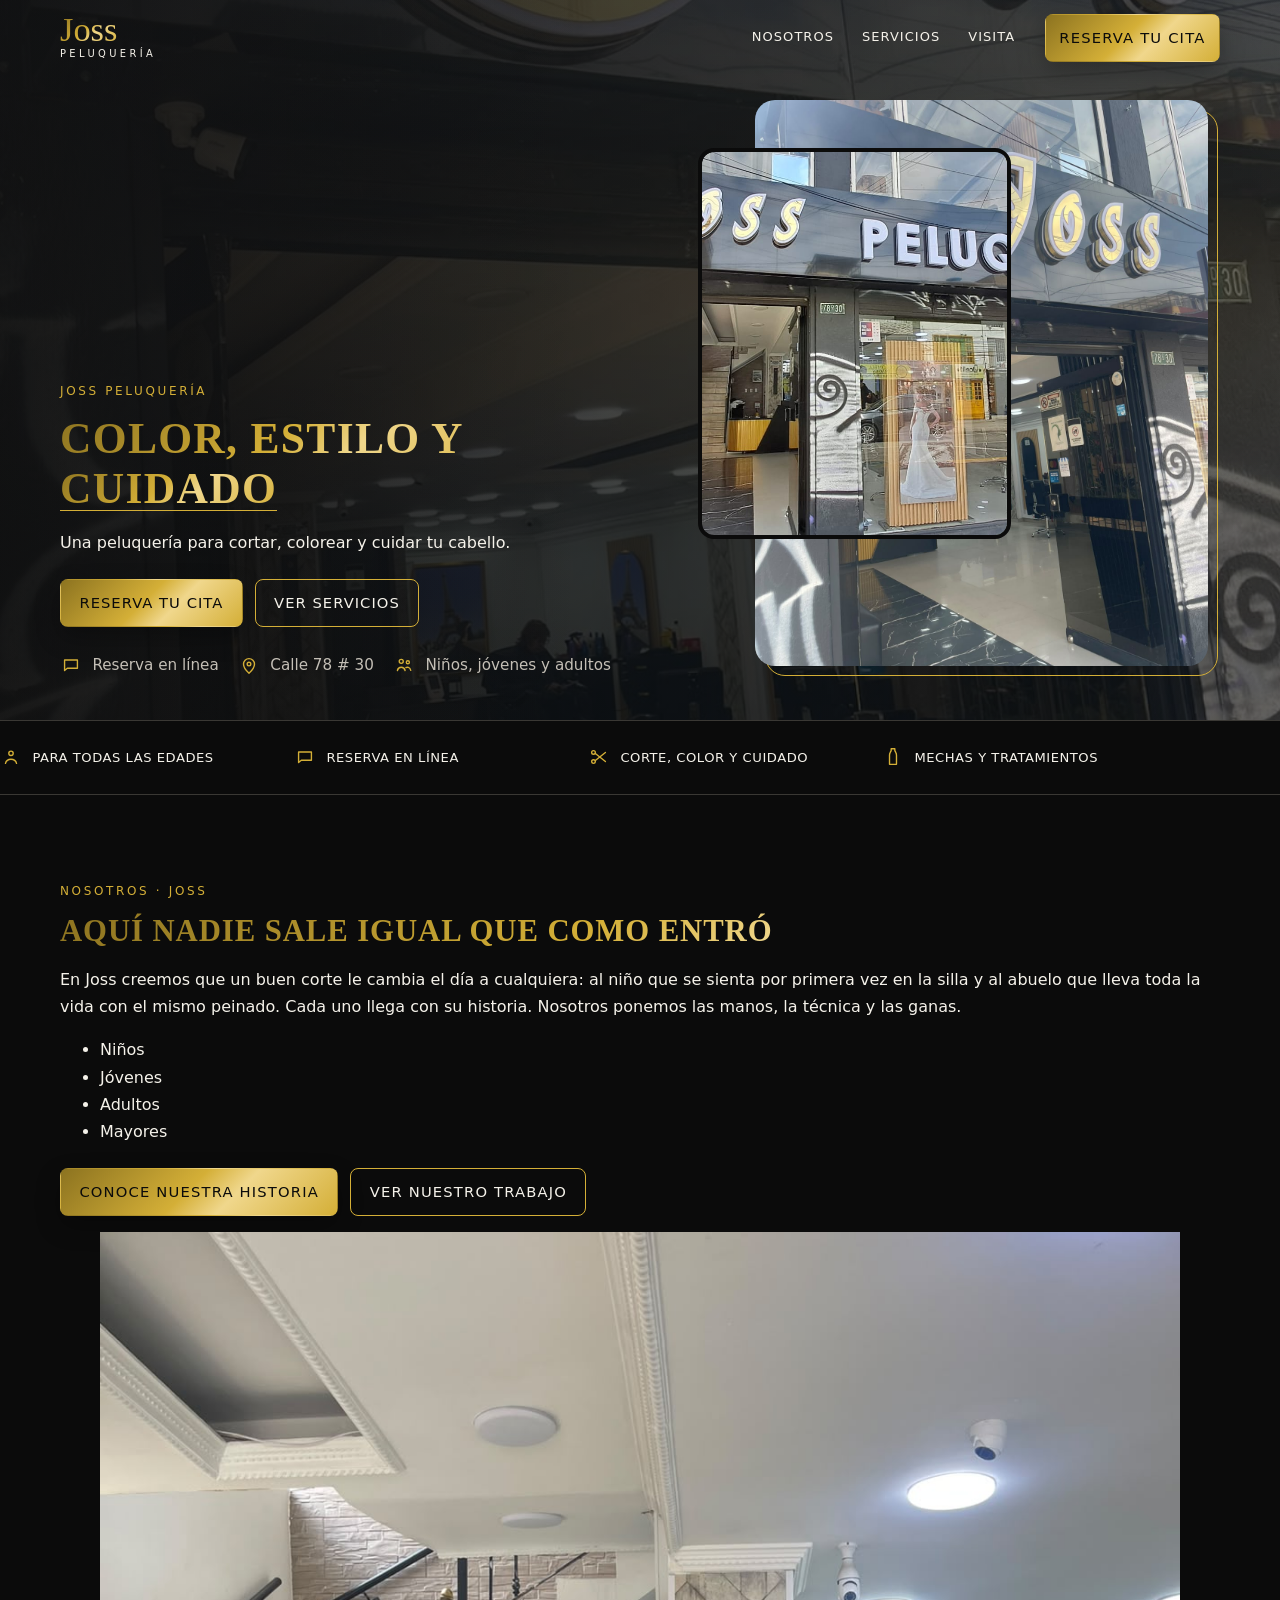
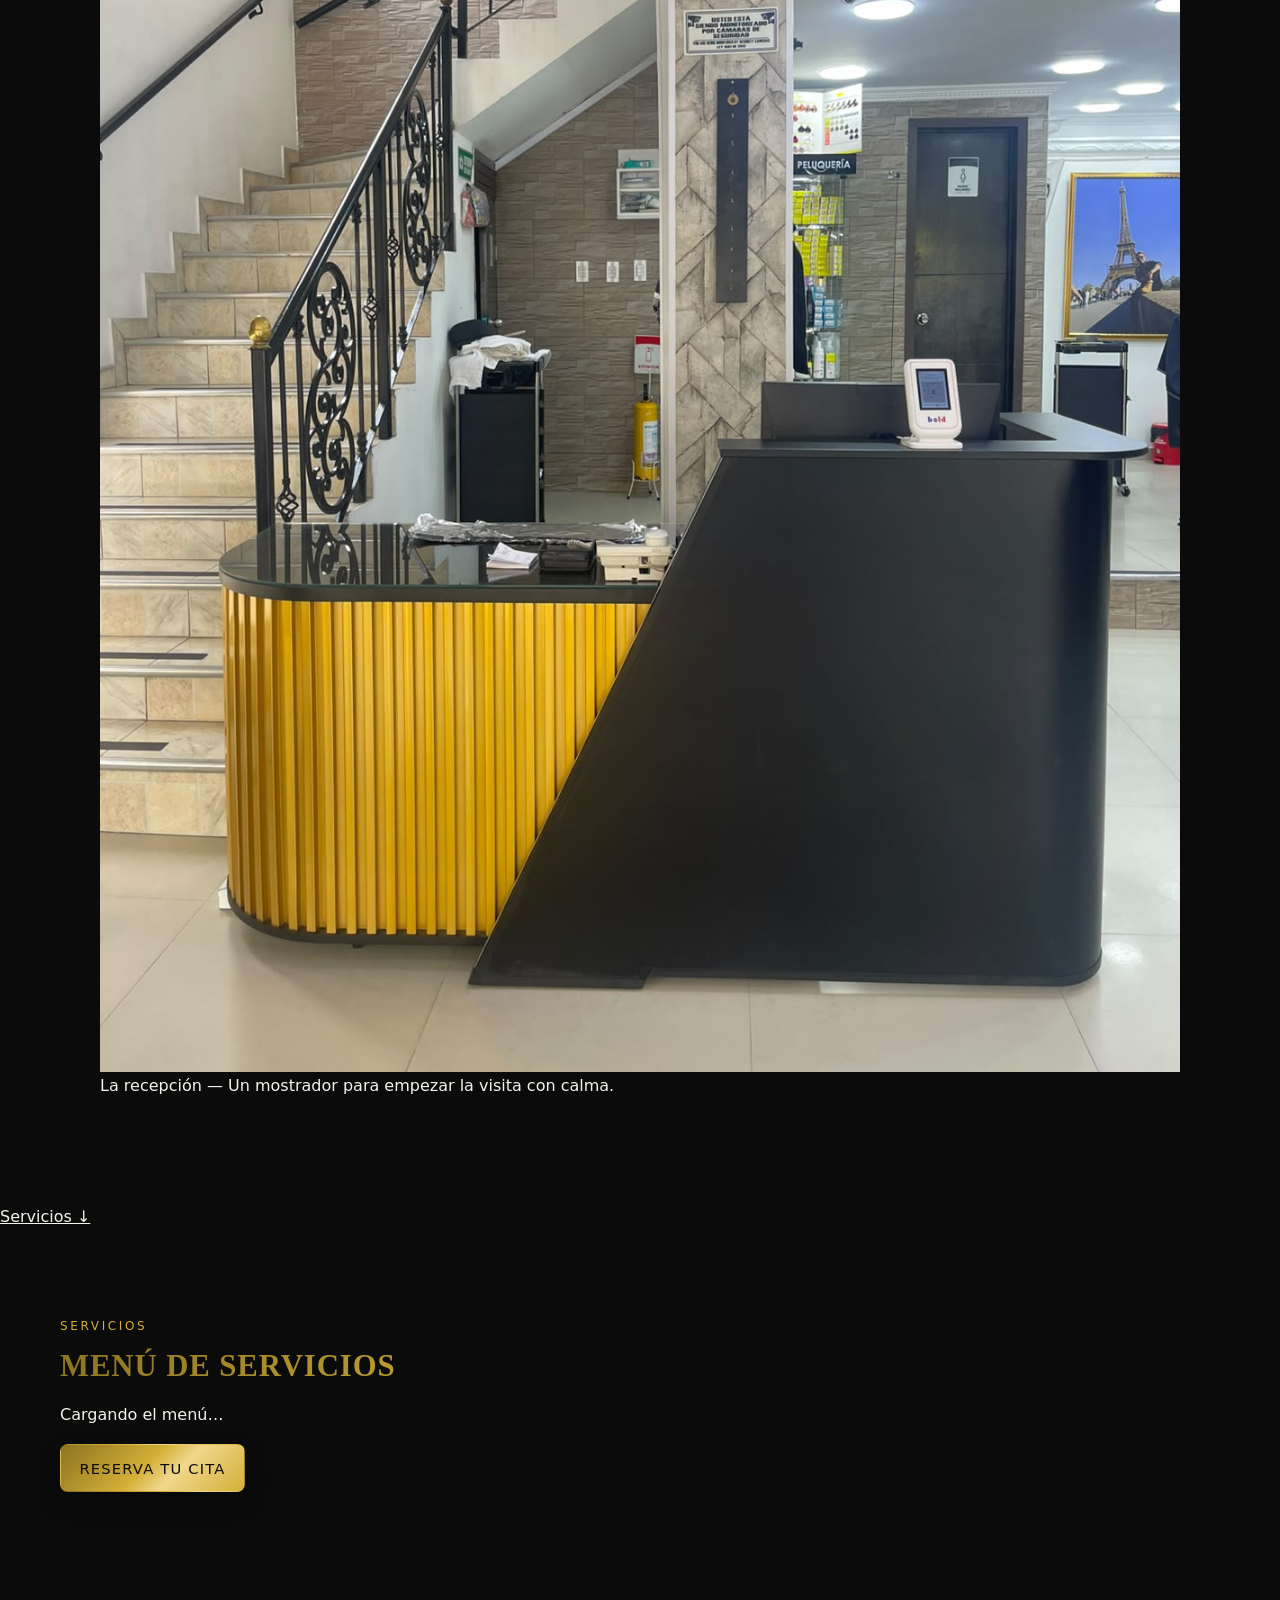
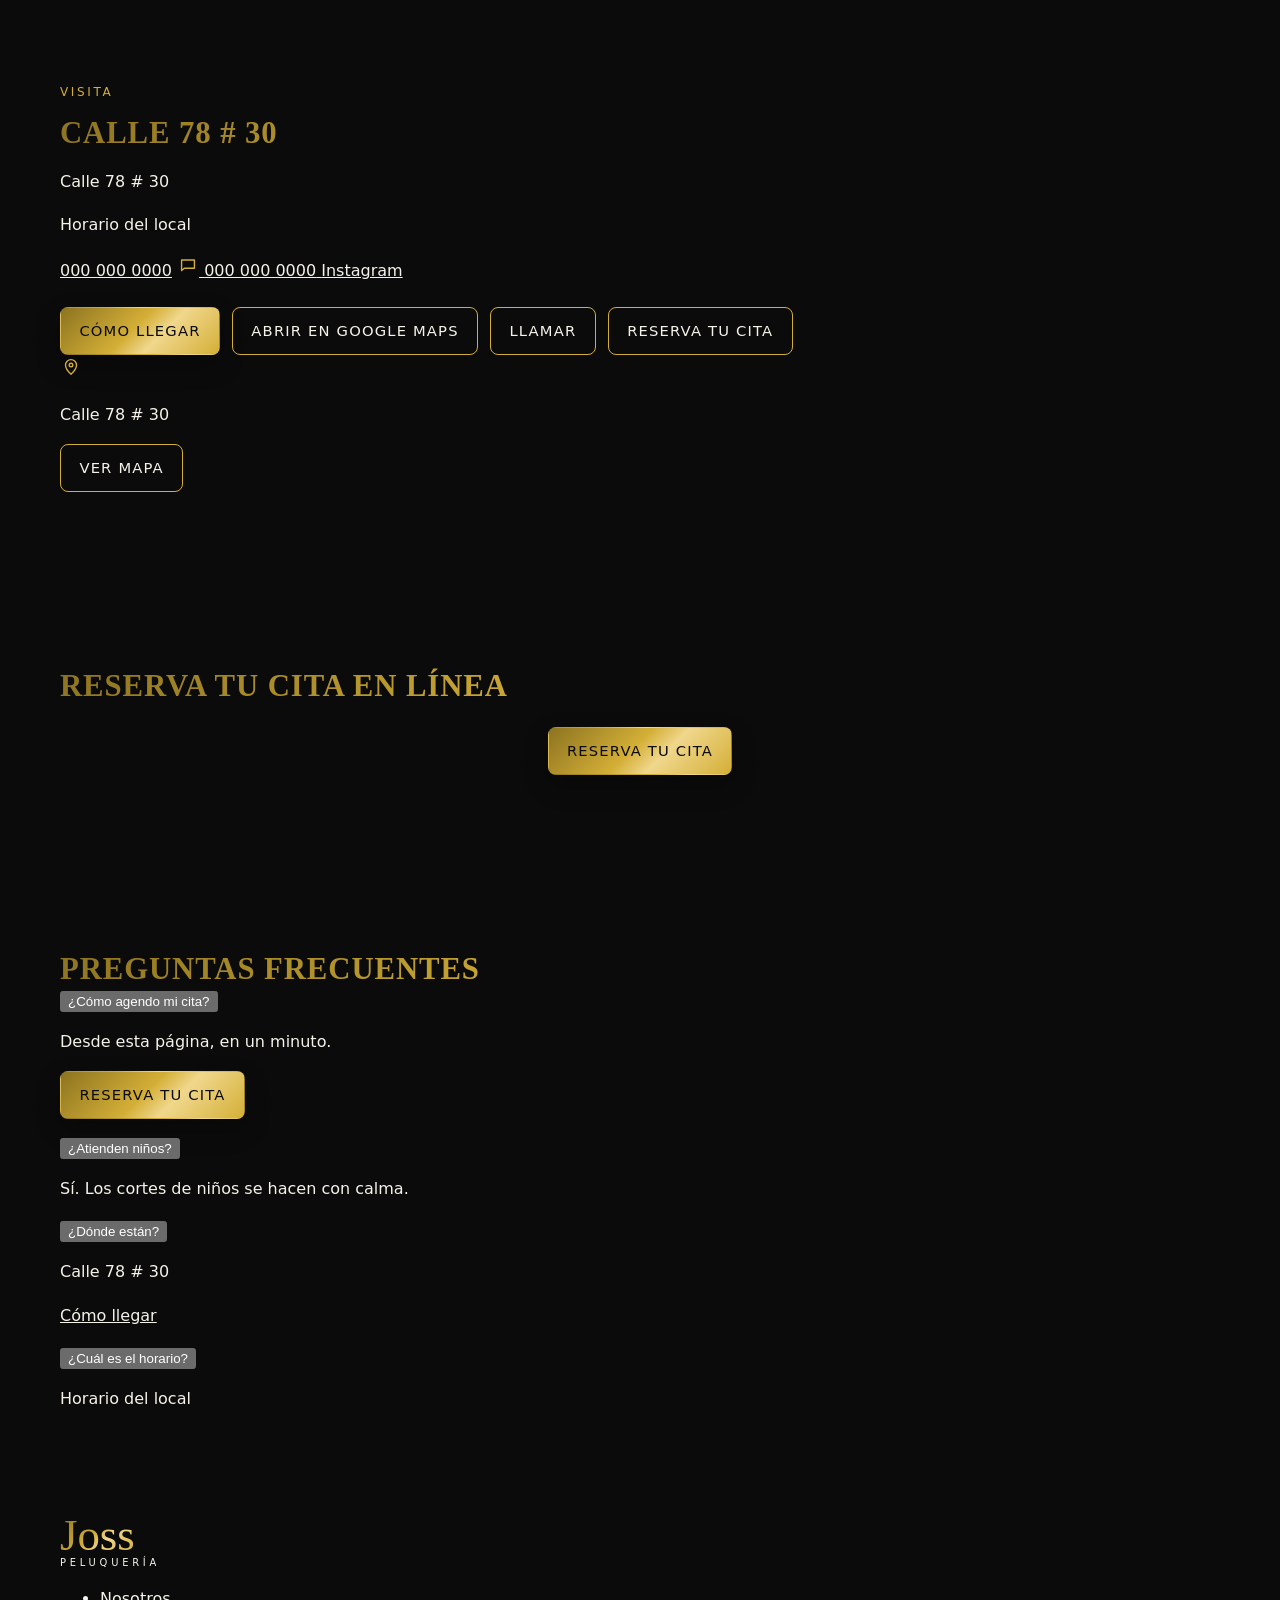
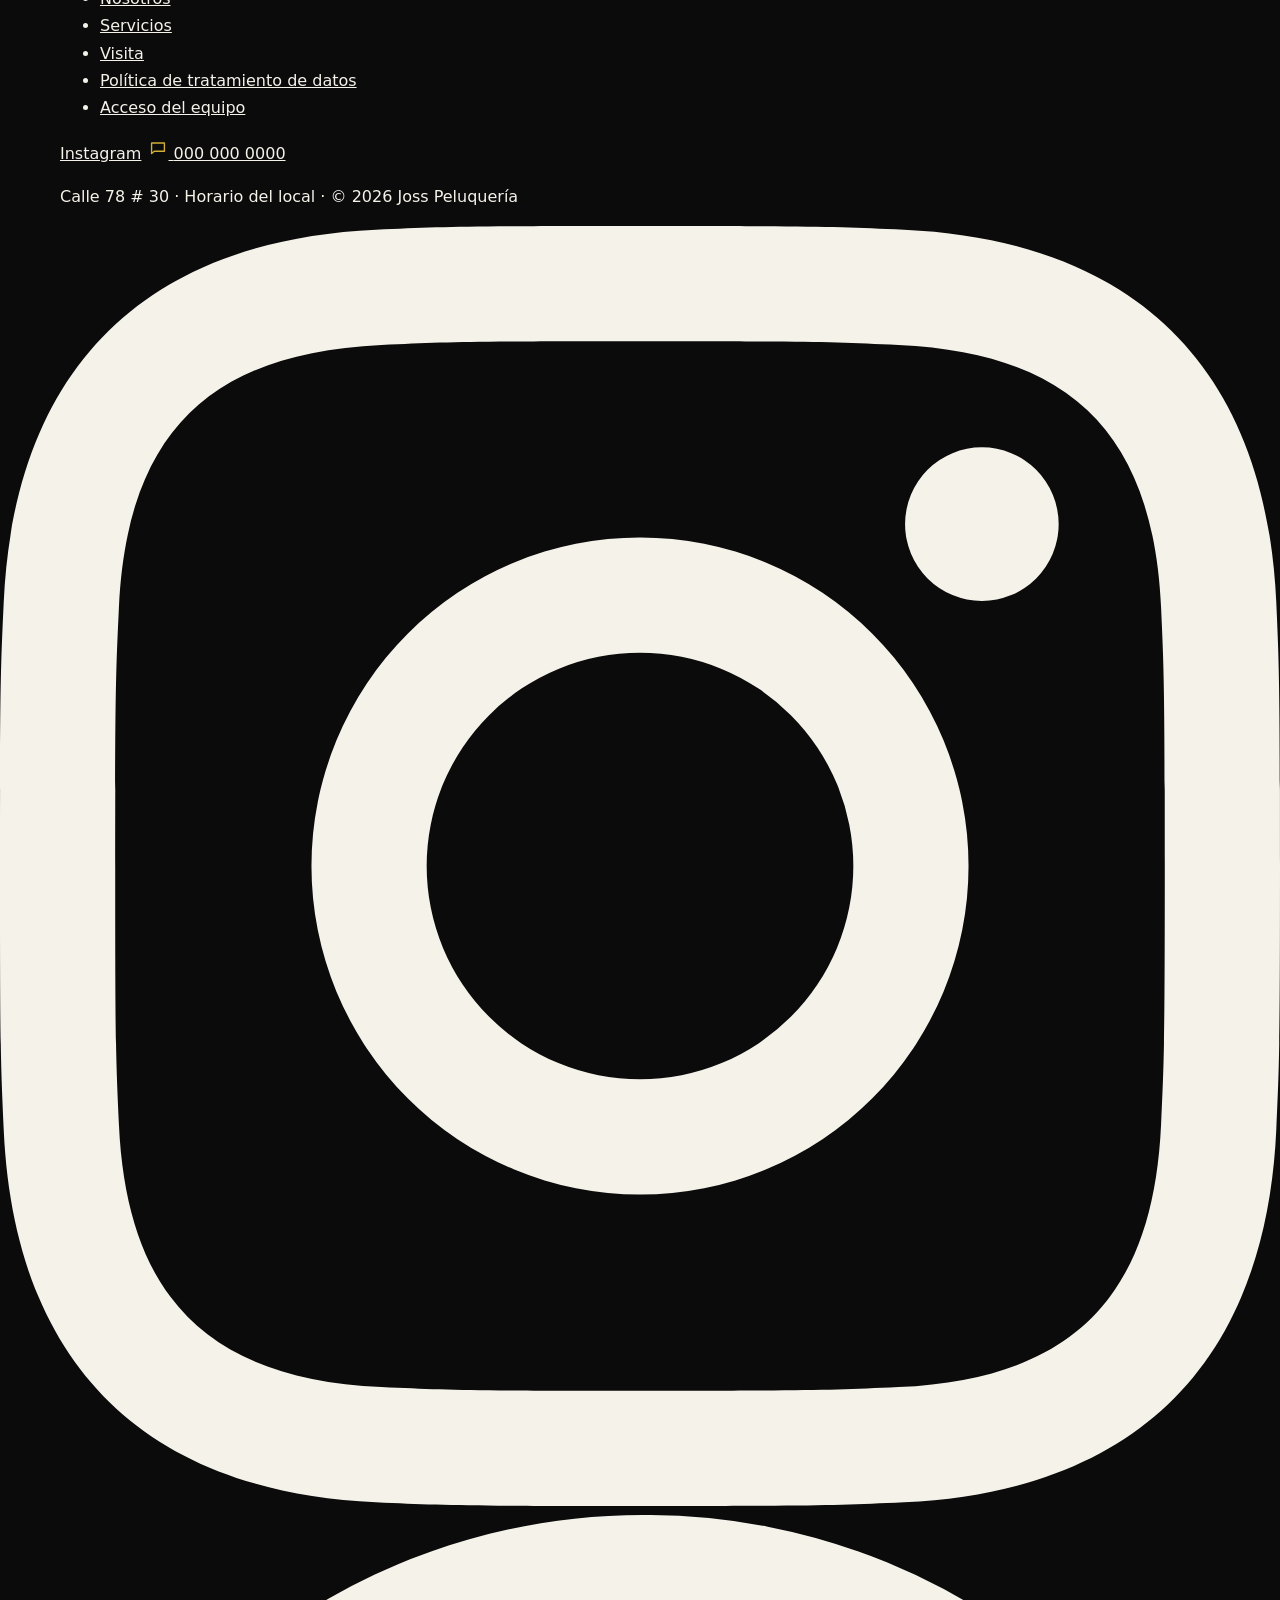
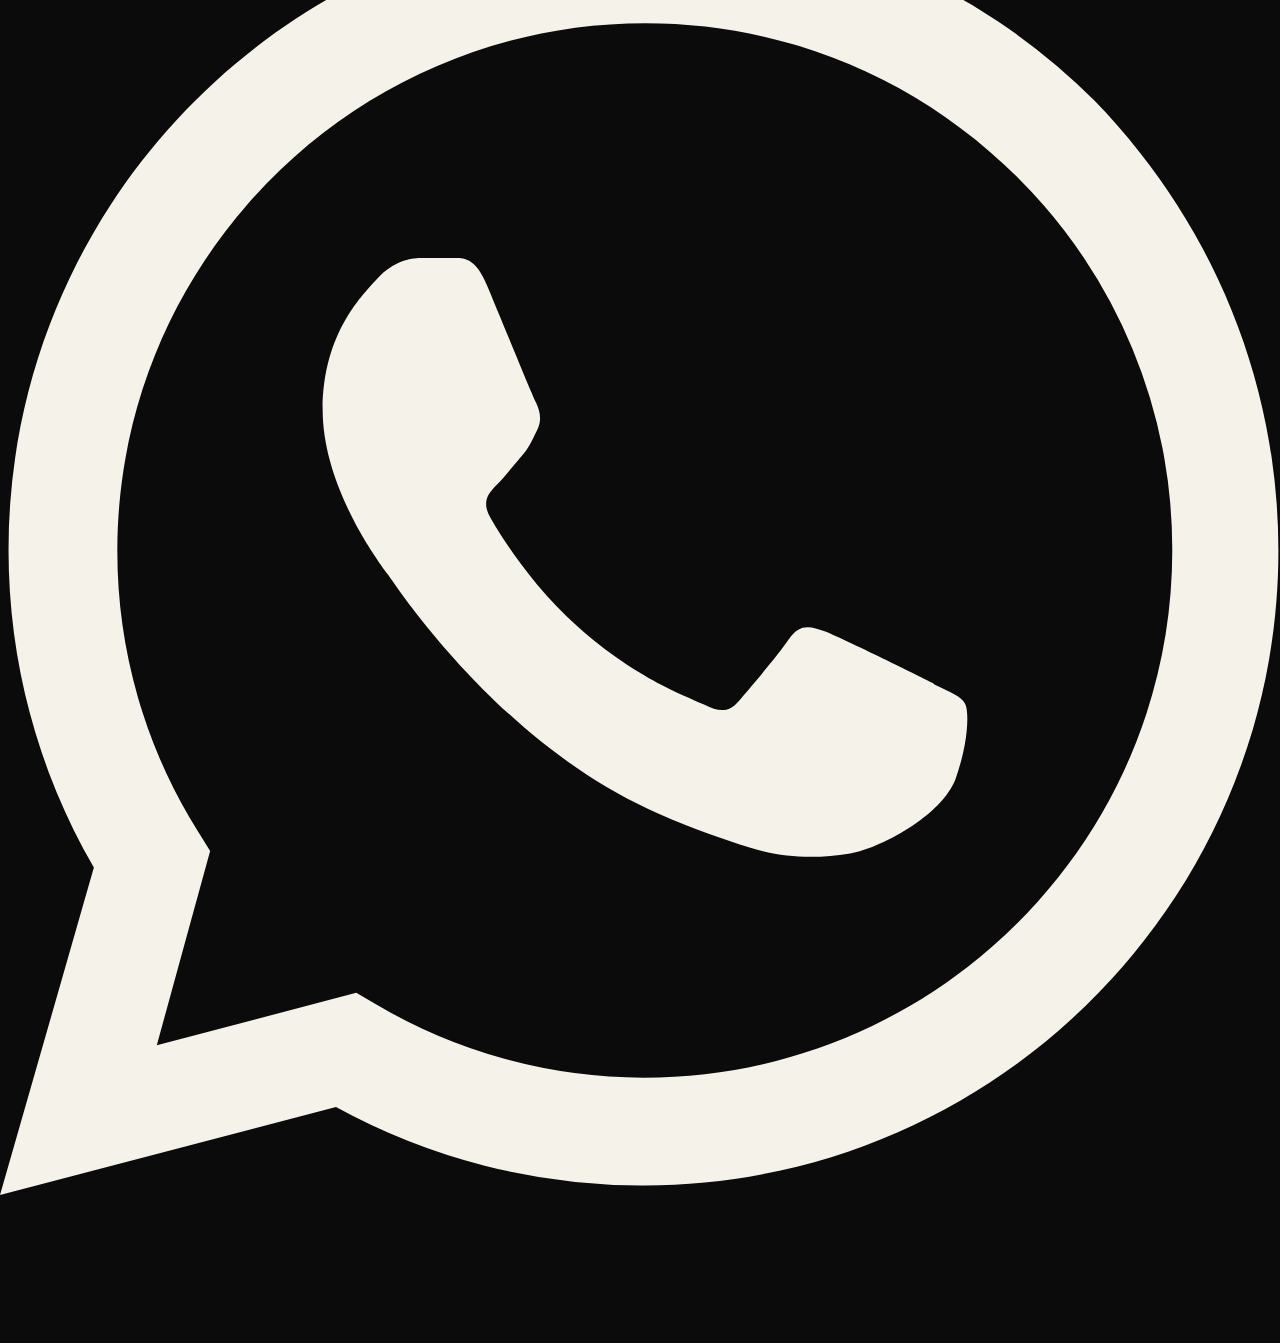
==== index.html @ ec3fd46b "Convierte la página pública en la beta de Joss Peluquería. Las reservas quedan en localStorage y se " ====
<!DOCTYPE html>
<html lang="es-CO">
<head>
<meta charset="utf-8">
<script
src="https://js.sentry-cdn.com/d0c49d2e685a10fe401990acffb50d4c.min.js"
crossorigin="anonymous"
></script>
<meta http-equiv="Content-Security-Policy" content="default-src 'self'; script-src 'self' https://js.sentry-cdn.com https://browser.sentry-cdn.com; style-src 'self' 'unsafe-inline' https://fonts.googleapis.com; img-src 'self'; font-src 'self' https://fonts.gstatic.com; connect-src 'self' https://o4512330423599104.ingest.us.sentry.io; object-src 'none'; base-uri 'self'; form-action 'self'; frame-src https://www.google.com https://maps.google.com">
<meta name="viewport" content="width=device-width, initial-scale=1.0">
<link rel="preconnect" href="https://fonts.googleapis.com">
<link rel="preconnect" href="https://fonts.gstatic.com" crossorigin>
<link href="https://fonts.googleapis.com/css2?family=Great+Vibes&display=swap" rel="stylesheet">
<title>Joss Peluquería</title>
<meta name="description" content="Joss Peluquería. Peluquería de color, estilo y cuidado capilar.">
<meta name="robots" content="noindex, nofollow" data-robots-vivo>
<meta name="theme-color" content="#0B0B0B">
<meta name="color-scheme" content="dark">
<meta property="og:type" content="website">
<meta property="og:locale" content="es_CO">
<meta property="og:site_name" content="Joss Peluquería">
<meta property="og:title" content="Joss Peluquería">
<meta property="og:description" content="Joss Peluquería. Peluquería de color, estilo y cuidado capilar.">
<meta property="og:image" content="img/fachada-letrero.jpg">
<meta property="og:image:secure_url" content="img/fachada-letrero.jpg">
<meta property="og:image:width" content="1200">
<meta property="og:image:height" content="630">
<meta property="og:image:alt" content="Letrero de neón de Joss Peluquería.">
<meta name="twitter:card" content="summary_large_image">
<meta name="twitter:title" content="Joss Peluquería">
<meta name="twitter:description" content="Joss Peluquería. Peluquería de color, estilo y cuidado capilar.">
<meta name="twitter:image" content="img/fachada-letrero.jpg">
<meta name="twitter:image:alt" content="Letrero de neón de Joss Peluquería.">
<link rel="icon" href="assets/favicon.ico" sizes="any">
<link rel="icon" href="assets/favicon-32.png" type="image/png" sizes="32x32">
<link rel="apple-touch-icon" href="assets/icons/apple-touch-icon.png" sizes="180x180">
<link rel="icon" href="assets/icons/icon-512.png" type="image/png" sizes="512x512">
<link rel="preload" href="assets/fonts/cinzel-600.woff2" as="font" type="font/woff2" crossorigin>
<link rel="preload" href="assets/fonts/outfit-400.woff2" as="font" type="font/woff2" crossorigin>
<link rel="preload" as="image" href="img/fachada-letrero.jpg" fetchpriority="high">
<style id="critico">
:root {
--negro: #0B0B0B;
--negro-rgb: 11, 11, 11;
--grafito: #151515;
--grafito-2: #1C1C1C;
--linea: #3A3834;
--oro: #D4AF37;
--oro-rgb: 212, 175, 55;
--oro-claro: #F0D78C;
--bronce: #8C7320;
--hueso: #F5F2EA;
--gris: #C4BFB6;
--marmol: #C4BFB6;
--degradado-oro: linear-gradient(135deg, var(--bronce) 0%, var(--oro) 46%, var(--oro-claro) 62%, var(--oro) 100%);
--gold: var(--oro);
--gold-deep: var(--oro);
--espresso: var(--negro);
--brown: var(--grafito);
--brown-mid: var(--grafito-2);
--cream: var(--hueso);
--cream-deep: var(--grafito);
--ivory: var(--grafito);
--ink: var(--hueso);
--muted: var(--gris);
--muted-light: var(--gris);
--line: var(--linea);
--gold-line: var(--oro);
--header: 68px;
--display: "Cinzel", "Times New Roman", serif;
--impacto: Outfit, system-ui, sans-serif;
--serif: var(--display);
--sans: Outfit, system-ui, sans-serif;
--ease: cubic-bezier(0.22, 1, 0.36, 1);
--r-control: 6px;
--r-tarjeta: 12px;
--r-etiqueta: 4px;
color-scheme: dark;
}
@font-face {
font-family: Cinzel;
font-style: normal;
font-weight: 600;
font-display: swap;
src: url("assets/fonts/cinzel-600.woff2") format("woff2");
unicode-range: U+0000-00FF, U+0131, U+0152-0153, U+02BB-02BC, U+02C6, U+02DA, U+02DC, U+2000-206F, U+2074, U+20AC, U+2122, U+2191, U+2193, U+2212, U+2215, U+FEFF, U+FFFD;
}
@font-face {
font-family: Outfit;
font-style: normal;
font-weight: 400;
font-display: swap;
src: url("assets/fonts/outfit-400.woff2") format("woff2");
unicode-range: U+0000-00FF, U+0131, U+0152-0153, U+02BB-02BC, U+02C6, U+02DA, U+02DC, U+2000-206F, U+2074, U+20AC, U+2122, U+2191, U+2193, U+2212, U+2215, U+FEFF, U+FFFD;
}
@font-face {
font-family: Outfit;
font-style: normal;
font-weight: 500;
font-display: swap;
src: url("assets/fonts/outfit-500.woff2") format("woff2");
unicode-range: U+0000-00FF, U+0131, U+0152-0153, U+02BB-02BC, U+02C6, U+02DA, U+02DC, U+2000-206F, U+2074, U+20AC, U+2122, U+2191, U+2193, U+2212, U+2215, U+FEFF, U+FFFD;
}
* { box-sizing: border-box; }
html { background: var(--negro); scroll-padding-top: 84px; }
[hidden] { display: none !important; }
body {
margin: 0;
background: var(--negro);
color: var(--hueso);
font-family: var(--sans);
font-size: 16px;
line-height: 1.7;
text-rendering: optimizeLegibility;
}
body.public { padding-bottom: calc(200px + env(safe-area-inset-bottom)); }
img { max-width: 100%; display: block; }
a { color: inherit; }
:focus { outline: none; }
:focus-visible {
outline: 3px solid var(--oro);
outline-offset: 2px;
}
.skip-link {
position: absolute;
left: 1rem;
top: -4rem;
z-index: 100;
padding: 0.7rem 1rem;
background: var(--oro);
color: var(--negro);
text-decoration: none;
}
.skip-link:focus { top: 1rem; }
.wrap {
width: min(1160px, calc(100% - 2.5rem));
margin-inline: auto;
}
.sr-only {
position: absolute;
width: 1px;
height: 1px;
padding: 0;
margin: -1px;
overflow: hidden;
clip: rect(0, 0, 0, 0);
white-space: nowrap;
border: 0;
}
body:not(.admin-body) h1,
body:not(.admin-body) h2,
body:not(.admin-body) h3 { margin: 0; color: var(--hueso); }
body:not(.admin-body) h1 {
font-family: var(--display);
font-weight: 600;
font-size: clamp(1.65rem, 3.4vw, 2.75rem);
line-height: 1.15;
letter-spacing: 0.03em;
text-transform: uppercase;
max-width: min(20ch, 100%);
}
body:not(.admin-body) h2 {
font-family: var(--display);
font-weight: 600;
font-size: clamp(1.35rem, 2.4vw, 2rem);
line-height: 1.2;
letter-spacing: 0.03em;
text-transform: uppercase;
}
body:not(.admin-body) h3 {
font-family: var(--impacto);
font-weight: 500;
font-size: clamp(1.05rem, 1.4vw, 1.25rem);
line-height: 1.3;
letter-spacing: 0.06em;
text-transform: uppercase;
}
.etiqueta {
margin: 0 0 0.85rem;
color: var(--oro);
font-family: var(--impacto);
font-size: 12px;
font-weight: 500;
letter-spacing: 0.22em;
line-height: 1.4;
text-transform: uppercase;
}
.seccion { padding: 56px 0; }
.btn {
display: inline-flex;
align-items: center;
justify-content: center;
min-height: 48px;
padding: 0.7rem 1.15rem;
border: 1px solid transparent;
border-radius: 8px;
background: var(--degradado-oro);
color: var(--negro);
font-family: var(--impacto);
font-size: 0.92rem;
font-weight: 500;
letter-spacing: 0.08em;
line-height: 1.2;
text-align: center;
text-decoration: none;
text-transform: uppercase;
cursor: pointer;
box-shadow: 0 10px 24px rgba(0, 0, 0, 0.28);
}
.btn-sec {
background: transparent;
color: var(--hueso);
border-color: var(--oro);
box-shadow: none;
}
.btn-corto { display: none; }
.icono {
width: 22px;
height: 22px;
flex: none;
fill: none;
stroke: var(--oro);
stroke-width: 1.5;
stroke-linecap: round;
stroke-linejoin: round;
}
.logo { display: flex; align-items: center; text-decoration: none; }
.logo img {
width: 83px;
height: 40px;
opacity: 1;
object-fit: contain;
}
.site-footer .logo img { width: 140px; height: 68px; }
.site-header {
position: fixed;
inset: 0 0 auto 0;
z-index: 40;
height: var(--header);
background: transparent;
border-bottom: 1px solid transparent;
}
.site-header.is-scrolled,
.site-header.is-open {
background: rgba(var(--negro-rgb), 0.88);
backdrop-filter: blur(16px);
border-bottom-color: var(--linea);
}
.header-bar {
height: 100%;
display: flex;
align-items: center;
gap: 0.75rem;
}
.nav-desk {
display: none;
align-items: center;
gap: 0.35rem;
margin-left: auto;
}
.nav-desk a {
position: relative;
display: inline-flex;
align-items: center;
min-height: 44px;
padding: 0 0.7rem;
color: var(--hueso);
font-family: var(--impacto);
font-size: 13px;
font-weight: 500;
letter-spacing: 0.08em;
text-decoration: none;
text-transform: uppercase;
}
.nav-desk a[aria-current="true"]::after {
content: "";
position: absolute;
left: 0.7rem;
right: 0.7rem;
bottom: 8px;
height: 1px;
background: var(--oro);
}
.btn-nav { margin-left: 0.4rem; padding-inline: 0.85rem; }
.nav-toggle {
display: inline-flex;
align-items: center;
justify-content: center;
width: 48px;
height: 48px;
margin-left: auto;
border: 1px solid var(--linea);
border-radius: 8px;
background: rgba(var(--negro-rgb), 0.45);
color: var(--hueso);
cursor: pointer;
}
.nav-toggle span,
.nav-toggle span::before,
.nav-toggle span::after {
display: block;
width: 18px;
height: 1px;
background: var(--hueso);
position: relative;
}
.nav-toggle span::before,
.nav-toggle span::after {
content: "";
position: absolute;
left: 0;
}
.nav-toggle span::before { top: -6px; }
.nav-toggle span::after { top: 6px; }
.nav-panel {
position: fixed;
inset: 0;
z-index: 70;
display: flex;
flex-direction: column;
justify-content: flex-end;
gap: 0.4rem;
padding: 5.5rem 1.4rem calc(1.6rem + env(safe-area-inset-bottom));
background:
radial-gradient(ellipse at 80% 18%, rgba(var(--oro-rgb), 0.16), transparent 46%),
linear-gradient(180deg, var(--grafito), var(--negro));
overflow: auto;
}
.nav-foto {
position: absolute;
inset: 0;
z-index: 0;
}
.nav-foto img,
.cita-fondo img,
.productos-fondo img,
.visita-fondo img {
position: absolute;
inset: 0;
width: 100%;
height: 100%;
object-fit: cover;
}
.nav-panel.tiene-foto::before {
content: "";
position: absolute;
inset: 0;
z-index: 1;
background: linear-gradient(180deg, rgba(var(--negro-rgb), 0.88), rgba(var(--negro-rgb), 0.92));
}
.nav-panel > :not(.nav-foto) { position: relative; z-index: 2; }
.cita-fondo.tiene-foto::after,
.productos-fondo.tiene-foto::after {
content: "";
position: absolute;
inset: 0;
background: linear-gradient(180deg, rgba(var(--negro-rgb), 0.86), rgba(var(--negro-rgb), 0.93));
}
.visita-fondo.tiene-foto::after {
content: "";
position: absolute;
inset: 0;
background: linear-gradient(180deg, rgba(var(--negro-rgb), 0.86), rgba(var(--negro-rgb), 0.93));
}
.visita-fondo.es-panel { inset: 0 0 0 40%; }
.visita-fondo.es-panel::after {
background: linear-gradient(to left, rgba(var(--negro-rgb), 0.5), rgba(var(--negro-rgb), 0.94));
}
.nav-cerrar {
position: absolute;
top: 0.8rem;
right: 0.8rem;
min-width: 48px;
min-height: 48px;
border: 1px solid var(--oro);
border-radius: 8px;
background: transparent;
color: var(--hueso);
font-family: var(--impacto);
letter-spacing: 0.08em;
text-transform: uppercase;
cursor: pointer;
}
.nav-panel-link {
display: flex;
align-items: center;
min-height: 52px;
color: var(--hueso);
font-family: var(--display);
font-size: 1.4rem;
font-weight: 600;
letter-spacing: 0.04em;
line-height: 1.2;
text-decoration: none;
text-transform: uppercase;
}
.nav-panel-acciones {
display: grid;
gap: 0.7rem;
margin-top: 1rem;
}
.hero {
position: relative;
display: flex;
align-items: flex-end;
min-height: max(560px, min(86vh, 720px));
padding: calc(var(--header) + 1.5rem) 0 2.6rem;
overflow: hidden;
}
.hero-fondo,
.hero-velo {
position: absolute;
inset: 0;
}
.hero-fondo {
background:
radial-gradient(ellipse at 78% 38%, rgba(var(--oro-rgb), 0.16), transparent 46%),
linear-gradient(165deg, var(--grafito) 0%, var(--negro) 72%);
}
.hero-slide {
position: absolute;
inset: 0;
opacity: 0;
transition: opacity 1.2s linear;
}
.hero-slide.is-on { opacity: 1; }
.hero-slide img {
width: 100%;
height: 100%;
object-fit: cover;
}
.hero-textura {
position: absolute;
inset: 0;
overflow: hidden;
z-index: 0;
}
.hero-textura img {
position: absolute;
inset: 0;
width: 100%;
height: 100%;
object-fit: cover;
transform: scale(1.12);
opacity: 0.45;
}
.hero-textura::after {
content: "";
position: absolute;
inset: 0;
pointer-events: none;
background: linear-gradient(90deg, rgba(var(--negro-rgb), 0.82) 0%, rgba(var(--negro-rgb), 0.48) 55%, rgba(var(--negro-rgb), 0.2) 100%);
}
.hero.is-partido {
flex-direction: column;
align-items: center;
}
.hero.is-partido .hero-velo {
z-index: 1;
background: linear-gradient(90deg, rgba(var(--negro-rgb), 0.35) 0%, rgba(var(--negro-rgb), 0) 46%);
}
.hero.is-partido .hero-cuerpo {
position: relative;
z-index: 2;
display: flex;
flex: 1 0 auto;
flex-direction: column;
justify-content: flex-start;
width: min(1160px, calc(100% - 2.5rem));
}
@media (max-width: 767px) {
.hero.is-partido {
padding-top: calc(var(--header) + 0.35rem);
padding-bottom: calc(1rem + 72px);
}
.hero.is-partido .hero-marco-principal { width: 86%; }
}
.hero:not(.is-partido) .hero-marcos,
.hero:not(.is-partido) .hero-textura { display: none; }
.hero-marcos { position: relative; margin-top: 1.1rem; }
.hero-marco { margin: 0; }
.hero-marco-sec { display: none; }
.hero-marco-principal { position: relative; margin: 0 12px 12px 0; }
.hero-marco-principal::before {
content: "";
position: absolute;
inset: 0;
border: 1px solid var(--oro);
border-radius: 20px;
transform: translate(10px, 10px);
z-index: 0;
}
.hero-marco-foto {
position: relative;
z-index: 1;
overflow: hidden;
border-radius: 20px;
background: var(--grafito);
}
.hero-marco-principal .hero-marco-foto { aspect-ratio: 4 / 3; }
.hero-marco-foto img {
display: block;
width: 100%;
height: 100%;
object-fit: cover;
}
.hero-velo {
background:
linear-gradient(to top, rgba(var(--negro-rgb), 0.85), rgba(var(--negro-rgb), 0) 46%),
linear-gradient(to right, rgba(var(--negro-rgb), 0.9) 0%, rgba(var(--negro-rgb), 0.55) 55%, rgba(var(--negro-rgb), 0.25) 100%);
}
.hero-copy { position: relative; z-index: 1; }
.hero-lead {
max-width: 38rem;
margin: 1rem 0 0;
color: var(--hueso);
}
.hero-acciones,
.grupo-botones {
display: flex;
flex-wrap: wrap;
gap: 0.75rem;
margin-top: 1.4rem;
}
.hero .hero-acciones { flex-wrap: nowrap; }
.hero .hero-acciones .btn {
flex: 0 0 auto;
white-space: nowrap;
letter-spacing: 0.07em;
}
.reserva-card .hero-acciones { justify-content: center; }
.hero-datos {
display: grid;
gap: 0.7rem;
margin: 1.6rem 0 0;
padding: 0;
list-style: none;
}
.hero-datos li,
.confianza li,
.valor {
display: flex;
align-items: center;
gap: 0.65rem;
}
.hero-datos li {
color: var(--gris);
font-size: 0.95rem;
}
.confianza {
border-block: 1px solid var(--linea);
background: var(--negro);
}
.confianza ul {
display: flex;
gap: 1rem;
margin: 0;
padding: 0.9rem 0;
overflow-x: auto;
list-style: none;
scroll-snap-type: x mandatory;
}
main section[id],
.cita { scroll-margin-top: 92px; }
.confianza li {
flex: 0 0 auto;
min-height: 44px;
scroll-snap-align: start;
color: var(--hueso);
font-family: var(--impacto);
font-size: 0.82rem;
font-weight: 500;
letter-spacing: 0.04em;
line-height: 1.35;
text-transform: uppercase;
}
.barra-movil {
position: fixed;
left: 0;
right: 0;
bottom: 0;
z-index: 45;
display: grid;
grid-template-columns: 1fr 1fr;
gap: 0.5rem;
height: calc(56px + env(safe-area-inset-bottom));
padding: 4px 0.7rem env(safe-area-inset-bottom);
background: rgba(var(--negro-rgb), 0.94);
border-top: 1px solid var(--linea);
transition: transform 0.4s var(--ease);
}
.barra-movil.is-oculta { transform: translateY(110%); }
.barra-movil .btn { min-height: 48px; height: 48px; padding-inline: 0.5rem; }
html.motion .reveal {
opacity: 0;
transform: translateY(14px);
}
html.motion .reveal.is-in {
opacity: 1;
transform: none;
transition: opacity 0.6s var(--ease), transform 0.6s var(--ease);
}
html.motion .d1.is-in { transition-delay: 70ms; }
html.motion .d2.is-in { transition-delay: 140ms; }
html.motion .d3.is-in { transition-delay: 210ms; }
html.motion .d4.is-in { transition-delay: 280ms; }
html.motion .d5.is-in { transition-delay: 350ms; }
html.motion .d6.is-in { transition-delay: 420ms; }
html.motion .nosotros-media {
opacity: 0;
transform: translateY(12px);
}
html.motion .nosotros-card.is-in .nosotros-media {
opacity: 1;
transform: none;
transition: opacity 0.6s var(--ease), transform 0.6s var(--ease);
}
html.motion .nosotros-card.d1.is-in .nosotros-media { transition-delay: 70ms; }
html.motion .nosotros-card.d2.is-in .nosotros-media { transition-delay: 140ms; }
html.motion-ready .reveal {
opacity: 1;
transform: none;
}
html.motion-ready .nosotros-media { opacity: 1; transform: none; }
.oro-palabra { position: relative; display: inline-block; }
.oro-texto {
background-image: var(--degradado-oro);
-webkit-background-clip: text;
background-clip: text;
color: transparent;
}
.oro-palabra::after {
content: "";
position: absolute;
left: 0;
right: 0;
bottom: 0.06em;
height: 1px;
background: var(--oro);
transform: scaleX(1);
transform-origin: left center;
}
html.motion .oro-palabra::after {
transform: scaleX(0);
animation: trazo 0.6s var(--ease) 0.12s forwards;
}
@keyframes trazo { to { transform: scaleX(1); } }
@keyframes hero-zoom {
from { transform: scale(1); }
to { transform: scale(1.05); }
}
html.motion .hero-anima .hero-slide.is-on img { animation: hero-zoom 7s linear forwards; }
@media (min-width: 700px) {
.confianza ul { display: grid; grid-template-columns: 1fr 1fr; overflow: visible; }
.hero-datos { grid-template-columns: repeat(3, max-content); gap: 1.2rem; }
.valores-lista { grid-template-columns: 1fr 1fr; }
}
@media (min-width: 1000px) {
.confianza ul { grid-template-columns: repeat(4, 1fr); }
}
@media (min-width: 768px) {
body.public { padding-bottom: 140px; }
.barra-movil { display: none; }
}
@media (min-width: 900px) {
.seccion,
.cita,
.productos { padding: 88px 0; }
:root { --header: 76px; }
.logo img { width: 99px; height: 48px; }
.site-header.is-scrolled .logo img,
.site-header.is-open .logo img { width: 83px; height: 40px; }
.site-footer .logo img { width: 140px; height: 68px; }
.nav-desk { display: flex; }
.nav-toggle,
.barra-movil,
.btn-corto { display: none; }
.btn-largo { display: inline; }
.btn-nav { display: inline-flex; }
.carta {
display: grid;
grid-template-columns: minmax(0, 1.15fr) minmax(260px, 0.85fr);
gap: 1.4rem;
align-items: start;
}
.carta-tabs { flex-direction: column; align-items: stretch; overflow: visible; }
.carta-tabs button { text-align: left; }
.carta-foto {
display: block;
position: sticky;
top: 96px;
width: 100%;
aspect-ratio: 4 / 5;
border-radius: 0;
}
.hero.is-partido .hero-cuerpo {
display: grid;
grid-template-columns: 55% 45%;
grid-template-rows: 1fr;
align-items: stretch;
}
.hero.is-partido .hero-copy { align-self: end; }
.hero.is-partido .hero-marcos {
height: 100%;
min-height: 420px;
margin-top: 0;
}
.hero-marco-sec { display: block; }
.hero-marco-principal {
position: absolute;
top: 0;
right: 12px;
bottom: 12px;
width: auto;
height: auto;
margin: 0;
aspect-ratio: 4 / 5;
max-width: calc(100% - 8px);
}
.hero-marco-principal .hero-marco-foto {
height: 100%;
aspect-ratio: auto;
}
.hero-marco-sec {
position: absolute;
top: 48px;
left: 0;
width: 60%;
aspect-ratio: 4 / 5;
z-index: 2;
overflow: hidden;
border: 4px solid var(--negro);
border-radius: 16px;
}
.hero-marco-sec .hero-marco-foto {
height: 100%;
aspect-ratio: auto;
border-radius: 12px;
}
.visita-fondo.es-panel { inset: 0 0 0 42%; }
.carta-movil { display: none; }
.footer-grid { grid-template-columns: 1.1fr 1.4fr 0.8fr; align-items: start; }
}
@media (max-width: 699px) {
.confianza ul { padding: 0.35rem 0 0.45rem; }
}
@media (max-width: 899px) {
.visita-fondo.es-panel { inset: -8px 0; }
.visita-fondo.es-panel::after {
background: linear-gradient(180deg, rgba(var(--negro-rgb), 0.88), rgba(var(--negro-rgb), 0.94));
}
.carta-lado { display: none; }
.btn-largo { display: none; }
.btn-corto { display: inline; }
.btn-nav { margin-left: auto; min-height: 44px; padding-inline: 0.7rem; }
.nav-toggle { margin-left: 0; }
}
@media (prefers-reduced-motion: reduce) {
html { scroll-behavior: auto; }
.hero-slide,
.local-slide,
.carta-foto img,
.acordeon-foto img,
.barra-movil,
.acordeon-panel,
.faq-panel,
.site-header,
.progreso-relleno,
.esqueleto { transition: none; animation: none; }
html.motion .oro-palabra::after,
html.motion .hero-anima .hero-slide.is-on img,
html.motion .local.is-play .local-slide.is-on > img.principal.is-zoom,
.check-anillo,
.check-palo { animation: none; transform: none; }
.check-anillo,
.check-palo { stroke-dashoffset: 0; }
html.motion .reveal,
html.motion .nosotros-media { opacity: 1; transform: none; clip-path: none; }
.btn:active,
button:active,
a.btn:active { transform: none; }
.casilla-svg path { transition: none; stroke-dashoffset: 0; }
.casilla input:not(:checked) + .casilla-svg path { stroke-dashoffset: 22; }
}
@media (max-width: 430px) {
html, body.public { overflow-x: clip; }
.hero h1 { overflow-wrap: break-word; }
.hero .hero-acciones { flex-wrap: wrap; }
.hero .hero-acciones .btn { flex: 1 1 12rem; min-width: 0; }
}
body:not(.admin-body) h1,
body:not(.admin-body) h2 {
background-image: var(--degradado-oro);
-webkit-background-clip: text;
background-clip: text;
color: transparent;
}
.marca {
display: flex;
flex-direction: column;
align-items: flex-start;
line-height: 1;
text-decoration: none;
}
.marca-script {
font-family: "Great Vibes", cursive;
font-weight: 400;
font-size: 2.15rem;
line-height: 0.85;
background-image: var(--degradado-oro);
-webkit-background-clip: text;
background-clip: text;
color: transparent;
}
.marca-rubro {
margin-top: 0.2rem;
color: var(--hueso);
font-family: var(--impacto);
font-size: 0.62rem;
font-weight: 500;
letter-spacing: 0.34em;
line-height: 1.2;
text-transform: uppercase;
}
.site-footer .marca-script { font-size: 2.8rem; }
.site-footer .marca-rubro { letter-spacing: 0.38em; }
.hero-marco-foto img,
.nosotros-marco-foto img,
.historia-foto img {
width: 100%;
height: 100%;
object-fit: cover;
}
@media (max-width: 420px) {
.marca-script { font-size: 1.8rem; }
.marca-rubro { letter-spacing: 0.22em; font-size: 0.55rem; }
}
</style>
<noscript><link rel="stylesheet" href="css/styles.css"></noscript>
<script type="application/ld+json" id="schema-negocio">
{
"@context": "https://schema.org",
"@type": "HairSalon",
"name": "Joss Peluquería",
"telephone": "+570000000000",
"image": "img/fachada-letrero.jpg",
"url": "",
"address": {
"@type": "PostalAddress",
"streetAddress": "Calle 78 # 30",
"addressLocality": "",
"addressRegion": "",
"addressCountry": "CO"
},
"openingHoursSpecification": [
{ "@type": "OpeningHoursSpecification", "dayOfWeek": "Monday", "opens": "10:00", "closes": "20:00" },
{ "@type": "OpeningHoursSpecification", "dayOfWeek": "Tuesday", "opens": "10:00", "closes": "20:00" },
{ "@type": "OpeningHoursSpecification", "dayOfWeek": "Wednesday", "opens": "10:00", "closes": "20:00" },
{ "@type": "OpeningHoursSpecification", "dayOfWeek": "Thursday", "opens": "10:00", "closes": "20:00" },
{ "@type": "OpeningHoursSpecification", "dayOfWeek": "Friday", "opens": "10:00", "closes": "20:00" },
{ "@type": "OpeningHoursSpecification", "dayOfWeek": "Saturday", "opens": "10:00", "closes": "20:00" },
{ "@type": "OpeningHoursSpecification", "dayOfWeek": "Sunday", "opens": "10:00", "closes": "20:00" }
],
"sameAs": ["https://www.instagram.com/joss.ejemplo/"]
}
</script>
<script defer src="js/absoluto.js"></script>
<script defer src="js/arranque.js"></script>
</head>
<body class="public">
<a class="skip-link" href="#contenido">Saltar al contenido</a>
<header class="site-header" data-header>
<div class="wrap header-bar">
<a class="logo" href="#inicio" data-marca></a>
<nav class="nav-desk" data-nav aria-label="Principal">
<a data-nav-link href="#nosotros">Nosotros</a>
<a data-nav-link href="#servicios">Servicios</a>
<a data-nav-link href="#local" hidden>El local</a>
<a data-nav-link href="#visita">Visita</a>
</nav>
<button class="btn btn-nav" type="button" data-reservar aria-label="Reserva tu cita">
<span class="btn-largo">Reserva tu cita</span><span class="btn-corto">Reservar</span>
</button>
<button class="nav-toggle" type="button" data-nav-toggle aria-expanded="false" aria-controls="nav-panel">
<span></span>
<span class="sr-only">Abrir menú</span>
</button>
</div>
</header>
<div class="nav-panel" id="nav-panel" data-nav-panel hidden>
<div class="nav-foto" data-nav-foto hidden></div>
<button class="nav-cerrar" type="button" data-nav-cerrar>Cerrar</button>
<a class="nav-panel-link" href="#nosotros">Nosotros</a>
<a class="nav-panel-link" href="#servicios">Servicios</a>
<a class="nav-panel-link" href="#local" hidden>El local</a>
<a class="nav-panel-link" href="#visita">Visita</a>
<div class="nav-panel-acciones">
<button class="btn" type="button" data-reservar>Reserva tu cita</button>
<a class="btn btn-sec" data-ig href="https://www.instagram.com/joss.ejemplo/" target="_blank" rel="noopener">Instagram</a>
</div>
</div>
<main id="contenido" tabindex="-1">
<section class="hero is-partido" id="inicio">
<div class="hero-fondo" data-hero-fondo></div>
<div class="hero-textura" data-hero-textura data-textura-fija="1">
<img src="img/fachada-letrero.jpg" width="1200" height="1600" alt="Fachada de Joss Peluquería con el letrero dorado sobre la entrada." fetchpriority="high" decoding="async">
</div>
<div class="hero-velo" aria-hidden="true"></div>
<div class="wrap hero-cuerpo">
<div class="hero-copy">
<p class="etiqueta" data-texto="heroEtiqueta">Joss Peluquería</p>
<h1>
<span data-hero-antes>Color, estilo y </span><span class="oro-palabra"><span class="oro-texto" data-hero-palabra>CUIDADO</span></span><span data-hero-despues></span>
</h1>
<p class="hero-lead" data-texto="heroLead">Una peluquería para cortar, colorear y cuidar tu cabello.</p>
<div class="hero-acciones">
<button class="btn" type="button" data-reservar>Reserva tu cita</button>
<a class="btn btn-sec" href="#servicios" data-texto="verServicios">Ver servicios</a>
</div>
<ul class="hero-datos">
<li>
<svg class="icono" viewBox="0 0 24 24" aria-hidden="true"><path d="M5 6.5h14v9H8l-3 2.5z"/></svg>
<span data-texto="datoAgenda">Reserva en línea</span>
</li>
<li>
<svg class="icono" viewBox="0 0 24 24" aria-hidden="true"><path d="M12 21s6-5.2 6-10a6 6 0 1 0-12 0c0 4.8 6 10 6 10z"/><circle cx="12" cy="11" r="2"/></svg>
<span data-ciudad>Calle 78 # 30</span>
</li>
<li>
<svg class="icono" viewBox="0 0 24 24" aria-hidden="true"><circle cx="9" cy="8" r="2.2"/><path d="M4.8 18c.5-2.3 2.2-3.5 4.2-3.5s3.7 1.2 4.2 3.5"/><circle cx="16.2" cy="9" r="1.7"/><path d="M14 14.8c.8-.4 1.8-.5 2.8-.2 1.3.4 2.2 1.5 2.6 3.2"/></svg>
<span data-texto="datoEdades">Niños, jóvenes y adultos</span>
</li>
</ul>
</div>
<div class="hero-marcos" data-hero-marcos>
<figure class="hero-marco hero-marco-principal">
<div class="hero-marco-foto">
<img src="img/fachada-letrero.jpg" width="1200" height="1600" alt="Fachada de Joss Peluquería con el letrero dorado sobre la entrada." decoding="async" fetchpriority="high">
</div>
</figure>
<figure class="hero-marco hero-marco-sec">
<div class="hero-marco-foto">
<img src="img/fachada-ancha.jpg" width="1600" height="737" alt="Fachada ancha de Joss Peluquería, con el letrero sobre la vidriera." loading="lazy" decoding="async">
</div>
</figure>
</div>
</div>
</section>
<div class="confianza">
<ul class="wrap">
<li><svg class="icono" viewBox="0 0 24 24" aria-hidden="true"><circle cx="12" cy="8" r="2.4"/><path d="M6 19c.7-3 2.8-4.5 6-4.5S17.3 16 18 19"/></svg><span data-texto="confianzaEdades">Para todas las edades</span></li>
<li><svg class="icono" viewBox="0 0 24 24" aria-hidden="true"><path d="M5 6.5h14v9H8l-3 2.5z"/></svg><span data-texto="datoAgenda">Reserva en línea</span></li>
<li><svg class="icono" viewBox="0 0 24 24" aria-hidden="true"><circle cx="6" cy="7" r="2"/><circle cx="6" cy="17" r="2"/><path d="M8 8.2 19 17M8 15.8 19 7"/></svg><span data-texto="confianzaCortes">Corte, color y cuidado</span></li>
<li><svg class="icono" viewBox="0 0 24 24" aria-hidden="true"><path d="M10 3h4v2l1 2a6 6 0 0 1 .8 3V20H8.2v-10a6 6 0 0 1 .8-3L10 5z"/></svg><span data-texto="confianzaProductos">Mechas y tratamientos</span></li>
</ul>
</div>
<section class="seccion" id="nosotros" aria-labelledby="nosotros-titulo">
<div class="wrap nosotros-compacto">
<div class="reveal" data-revelar>
<p class="etiqueta" data-nosotros="etiqueta">Nosotros · Joss</p>
<h2 id="nosotros-titulo" data-nosotros="titulo">Aquí nadie sale igual que como entró</h2>
<p class="nosotros-intro" data-nosotros="intro">En Joss creemos que un buen corte le cambia el día a cualquiera: al niño que se sienta por primera vez en la silla y al abuelo que lleva toda la vida con el mismo peinado. Cada uno llega con su historia. Nosotros ponemos las manos, la técnica y las ganas.</p>
<ul class="chips" data-nosotros-chips>
<li>Niños</li>
<li>Jóvenes</li>
<li>Adultos</li>
<li>Mayores</li>
</ul>
<div class="hero-acciones">
<a class="btn" href="nosotros.html">Conoce nuestra historia</a>
<a class="btn btn-sec" href="nosotros.html#trabajo">Ver nuestro trabajo</a>
</div>
</div>
<figure class="nosotros-marco reveal" data-revelar>
<div class="nosotros-marco-foto mate-nosotros-1">
<img src="img/recepcion.jpg" width="1200" height="1600" alt="Recepción de Joss Peluquería, con mostrador negro y detalle dorado." loading="lazy" decoding="async">
</div>
<figcaption>La recepción — Un mostrador para empezar la visita con calma.</figcaption>
</figure>
</div>
</section>
<section class="tira-seccion" aria-label="Trabajos">
<div class="tira" data-tira aria-roledescription="carrusel" aria-label="Ambiente de Joss Peluquería">
<div class="tira-poste">
<div class="tira-halo" aria-hidden="true"></div>
<div class="tira-marco">
<div class="tira-pista" data-tira-pista></div>
</div>
</div>
<div class="tira-puntos" data-tira-puntos></div>
</div>
<a class="tira-bajar" href="#servicios" data-tira-bajar>Servicios ↓</a>
</section>
<section class="seccion seccion-tras-tira" id="servicios" aria-labelledby="servicios-titulo">
<div class="wrap">
<header class="reveal" data-revelar>
<p class="etiqueta">Servicios</p>
<h2 id="servicios-titulo" data-texto="serviciosTitulo">Menú de servicios</h2>
</header>
<div class="carta-estatica" data-carta-estatica>
<p>Cargando el menú…</p>
</div>
<div class="carta" data-carta hidden>
<div class="servicios-lista" data-servicios-lista></div>
</div>
<p class="servicios-nota" data-carta-aviso hidden>No pudimos cargar el menú. Intenta de nuevo en un momento.</p>
<p class="servicios-nota">
<button class="btn" type="button" data-reservar>Reserva tu cita</button>
</p>
</div>
</section>
<section class="local" id="local" hidden role="region" aria-roledescription="carrusel" aria-label="Fotos de Joss Peluquería">
<div class="local-marco" data-local tabindex="0">
<div class="local-pista" data-local-pista></div>
<div class="local-velo" aria-hidden="true"></div>
<div class="local-pie">
<p class="local-marca" data-marca-local>Joss · </p>
<p class="local-frase" data-local-frase></p>
</div>
<button class="local-flecha local-prev" type="button" data-local-prev aria-label="Foto anterior">←</button>
<button class="local-flecha local-next" type="button" data-local-next aria-label="Foto siguiente">→</button>
<div class="local-controles">
<div class="local-puntos" data-local-puntos></div>
<button class="local-pausa" type="button" data-local-pausa aria-pressed="true">Pausar</button>
</div>
<p class="sr-only" data-local-vivo></p>
</div>
</section>
<section class="productos" id="productos" hidden>
<div class="productos-fondo fondo-parallax" data-productos-fondo></div>
<div class="wrap">
<h2 data-texto="productos">Cuidado en casa para alargar el color y el brillo</h2>
<div class="hero-acciones">
<button class="btn" type="button" data-reservar>Reserva tu cita</button>
</div>
</div>
</section>
<section class="seccion visita" id="visita" aria-labelledby="visita-titulo">
<div class="wrap visita-grid">
<article class="visita-tarjeta reveal" data-revelar>
<p class="etiqueta">Visita</p>
<h2 id="visita-titulo" data-ciudad>Calle 78 # 30</h2>
<p class="visita-direccion" data-direccion>Calle 78 # 30</p>
<p class="horario-nota" data-horario>Horario del local</p>
<p class="visita-contacto">
<a data-wa href="https://wa.me/570000000000?text=Hola%2C%20quiero%20informaci%C3%B3n%20sobre%20Joss%20Peluquer%C3%ADa." target="_blank" rel="noopener noreferrer" aria-label="Escribir por WhatsApp">000 000 0000</a>
<a class="wa-contacto" data-wa-contacto href="https://wa.me/570000000000?text=Hola%2C%20quiero%20informaci%C3%B3n%20sobre%20Joss%20Peluquer%C3%ADa." target="_blank" rel="noopener noreferrer" aria-label="Escribir por WhatsApp">
<svg class="icono" viewBox="0 0 24 24" aria-hidden="true"><path d="M5 6.5h14v9H8l-3 2.5z"/></svg>
<span data-wa-numero>000 000 0000</span>
</a>
<a data-ig href="https://www.instagram.com/joss.ejemplo/" target="_blank" rel="noopener">Instagram</a>
</p>
<p class="visita-pista" data-pista hidden>Busca el letrero luminoso de Joss.</p>
<div class="grupo-botones">
<a class="btn" data-maps href="https://www.google.com/maps/search/?api=1&query=Calle%2078%20%23%2030" target="_blank" rel="noopener">Cómo llegar</a>
<a class="btn btn-sec" data-maps-buscar href="https://www.google.com/maps/search/?api=1&query=Calle%2078%20%23%2030" target="_blank" rel="noopener">Abrir en Google Maps</a>
<a class="btn btn-sec" data-tel href="tel:+570000000000">Llamar</a>
<button class="btn btn-sec" type="button" data-reservar>Reserva tu cita</button>
</div>
</article>
<div class="mapa-marco" data-mapa>
<div class="mapa-espera" data-mapa-espera>
<svg class="icono" viewBox="0 0 24 24" aria-hidden="true"><path d="M12 21s6-5.2 6-10a6 6 0 1 0-12 0c0 4.8 6 10 6 10z"/><circle cx="12" cy="11" r="2"/></svg>
<p data-direccion>Calle 78 # 30</p>
<button class="btn btn-sec" type="button" data-mapa-ver>Ver mapa</button>
</div>
</div>
</div>
</section>
<section class="seccion" id="reservas" aria-labelledby="reservas-titulo">
<div class="wrap">
<div data-reserva-app hidden></div>
<article class="reserva-card reveal" data-revelar data-reserva-cerrada>
<h2 id="reservas-titulo" data-texto="reservasTitulo">Reserva tu cita en línea</h2>
<div class="hero-acciones">
<button class="btn" type="button" data-reservar>Reserva tu cita</button>
</div>
<p data-reserva-aviso hidden>No pudimos abrir la reserva. Intenta de nuevo.</p>
</article>
</div>
</section>
<section class="seccion" id="preguntas" aria-labelledby="faq-titulo">
<div class="wrap">
<h2 id="faq-titulo" class="reveal" data-revelar data-texto="faqTitulo">Preguntas frecuentes</h2>
<div class="faq-lista" data-faq>
<div class="faq-item">
<h3><button class="faq-q" type="button" id="faq-b-0" aria-expanded="false" aria-controls="faq-p-0" data-faq-q="0">¿Cómo agendo mi cita?</button></h3>
<div class="faq-panel" id="faq-p-0" role="region" aria-labelledby="faq-b-0">
<div class="faq-cuerpo">
<p data-faq-a="0">Desde esta página, en un minuto.</p>
<p><button class="btn" type="button" data-reservar>Reserva tu cita</button></p>
</div>
</div>
</div>
<div class="faq-item">
<h3><button class="faq-q" type="button" id="faq-b-1" aria-expanded="false" aria-controls="faq-p-1" data-faq-q="1">¿Atienden niños?</button></h3>
<div class="faq-panel" id="faq-p-1" role="region" aria-labelledby="faq-b-1">
<div class="faq-cuerpo"><p data-faq-a="1">Sí. Los cortes de niños se hacen con calma.</p></div>
</div>
</div>
<div class="faq-item">
<h3><button class="faq-q" type="button" id="faq-b-2" aria-expanded="false" aria-controls="faq-p-2" data-faq-q="2">¿Dónde están?</button></h3>
<div class="faq-panel" id="faq-p-2" role="region" aria-labelledby="faq-b-2">
<div class="faq-cuerpo">
<p data-faq-a="2">Calle 78 # 30</p>
<p><a data-maps href="https://www.google.com/maps/search/?api=1&query=Calle%2078%20%23%2030" target="_blank" rel="noopener">Cómo llegar</a></p>
</div>
</div>
</div>
<div class="faq-item">
<h3><button class="faq-q" type="button" id="faq-b-3" aria-expanded="false" aria-controls="faq-p-3" data-faq-q="3">¿Cuál es el horario?</button></h3>
<div class="faq-panel" id="faq-p-3" role="region" aria-labelledby="faq-b-3">
<div class="faq-cuerpo"><p data-faq-a="3">Horario del local</p></div>
</div>
</div>
</div>
</div>
</section>
</main>
<footer class="site-footer" data-pie>
<div class="wrap footer-grid">
<a class="logo" href="#inicio" data-marca></a>
<ul class="footer-nav">
<li><a href="#nosotros">Nosotros</a></li>
<li><a href="#servicios">Servicios</a></li>
<li hidden><a href="#local">El local</a></li>
<li><a href="#visita">Visita</a></li>
<li><a href="politica-de-datos.html">Política de tratamiento de datos</a></li>
<li><a class="acceso-equipo" href="admin-login.html">Acceso del equipo</a></li>
</ul>
<div class="footer-redes">
<a data-ig href="https://www.instagram.com/joss.ejemplo/" target="_blank" rel="noopener">Instagram</a>
<a class="wa-contacto" data-wa-contacto href="https://wa.me/570000000000?text=Hola%2C%20quiero%20informaci%C3%B3n%20sobre%20Joss%20Peluquer%C3%ADa." target="_blank" rel="noopener noreferrer" aria-label="Escribir por WhatsApp">
<svg class="icono" viewBox="0 0 24 24" aria-hidden="true"><path d="M5 6.5h14v9H8l-3 2.5z"/></svg>
<span data-wa-numero>000 000 0000</span>
</a>
</div>
</div>
<div class="wrap">
<p class="footer-meta"><span data-direccion-corta>Calle 78 # 30</span> · <span data-horario>Horario del local</span> · © 2026 Joss Peluquería</p>
</div>
</footer>
<nav class="barra-movil" data-barra aria-label="Reserva y mapa">
<button class="btn" type="button" data-reservar>Reservar</button>
<a class="btn btn-sec" data-maps href="https://www.google.com/maps/search/?api=1&query=Calle%2078%20%23%2030" target="_blank" rel="noopener">Cómo llegar</a>
</nav>
<div class="flotantes">
<a class="flotante flotante-ig" href="https://www.instagram.com/joss.ejemplo/" data-ig target="_blank" rel="noopener noreferrer" aria-label="Abrir Instagram de Joss Peluquería">
<svg viewBox="0 0 24 24" aria-hidden="true"><path fill="currentColor" d="M12 2.16c3.2 0 3.58.01 4.85.07 3.25.15 4.77 1.69 4.92 4.92.06 1.27.07 1.65.07 4.85s-.01 3.58-.07 4.85c-.15 3.23-1.66 4.77-4.92 4.92-1.27.06-1.64.07-4.85.07s-3.58-.01-4.85-.07c-3.25-.15-4.77-1.7-4.92-4.92-.06-1.27-.07-1.64-.07-4.85s.01-3.58.07-4.85c.15-3.23 1.67-4.77 4.92-4.92 1.27-.06 1.65-.07 4.85-.07zM12 0C8.74 0 8.33.01 7.05.07 2.7.27.27 2.69.07 7.05.01 8.33 0 8.74 0 12s.01 3.67.07 4.95c.2 4.36 2.62 6.78 6.98 6.98C8.33 23.99 8.74 24 12 24s3.67-.01 4.95-.07c4.35-.2 6.78-2.62 6.98-6.98.06-1.28.07-1.69.07-4.95s-.01-3.67-.07-4.95C23.73 2.69 21.31.27 16.95.07 15.67.01 15.26 0 12 0zm0 5.84a6.16 6.16 0 1 0 0 12.32 6.16 6.16 0 0 0 0-12.32zM12 16a4 4 0 1 1 0-8 4 4 0 0 1 0 8zm6.41-11.85a1.44 1.44 0 1 0 0 2.88 1.44 1.44 0 0 0 0-2.88z"/></svg>
</a>
<a class="flotante flotante-wa" href="https://wa.me/570000000000?text=Hola%2C%20quiero%20informaci%C3%B3n%20sobre%20Joss%20Peluquer%C3%ADa." data-wa target="_blank" rel="noopener noreferrer" aria-label="Reservar una cita por WhatsApp">
<svg viewBox="0 0 24 24" aria-hidden="true"><path fill="currentColor" d="M20.52 3.48A11.86 11.86 0 0 0 12.06 0C5.5 0 .16 5.34.16 11.9c0 2.1.55 4.15 1.6 5.96L0 24l6.3-1.65a11.9 11.9 0 0 0 5.76 1.47h.01c6.56 0 11.9-5.34 11.9-11.9 0-3.18-1.24-6.16-3.45-8.44zM12.07 21.8h-.01a9.86 9.86 0 0 1-5.02-1.38l-.36-.21-3.74.98 1-3.64-.23-.37a9.86 9.86 0 0 1-1.51-5.26c0-5.45 4.44-9.89 9.9-9.89 2.64 0 5.12 1.03 6.99 2.9a9.82 9.82 0 0 1 2.89 6.99c0 5.45-4.44 9.88-9.91 9.88zm5.42-7.4c-.3-.15-1.76-.87-2.03-.97-.27-.1-.47-.15-.67.15-.2.3-.77.96-.94 1.16-.17.2-.35.22-.64.07-.3-.15-1.25-.46-2.38-1.47-.88-.78-1.47-1.75-1.64-2.05-.17-.3-.02-.46.13-.61.13-.13.3-.35.45-.52.15-.17.2-.3.3-.5.1-.2.05-.37-.02-.52-.08-.15-.67-1.61-.92-2.2-.24-.58-.49-.5-.67-.51h-.57c-.2 0-.52.07-.8.37-.27.3-1.04 1.02-1.04 2.48s1.07 2.88 1.22 3.08c.15.2 2.1 3.2 5.08 4.49.71.31 1.26.49 1.69.63.71.23 1.36.2 1.87.12.57-.08 1.76-.72 2.01-1.41.25-.7.25-1.29.17-1.41-.07-.13-.27-.2-.57-.35z"/></svg>
</a>
</div>
<script type="module" src="js/carga.js?v=30"></script>
</body>
</html>
---- css/styles.css ----
:root {
  --negro: #0B0B0B;
  --negro-rgb: 11, 11, 11;
  --grafito: #151515;
  --grafito-2: #1C1C1C;
  --linea: #3A3834;
  --oro: #D4AF37;
  --oro-rgb: 212, 175, 55;
  --oro-claro: #F0D78C;
  --bronce: #8C7320;
  --hueso: #F5F2EA;
  --gris: #C4BFB6;
  --marmol: #C4BFB6;
  --degradado-oro: linear-gradient(135deg, var(--bronce) 0%, var(--oro) 46%, var(--oro-claro) 62%, var(--oro) 100%);
  --gold: var(--oro);
  --gold-deep: var(--oro);
  --espresso: var(--negro);
  --brown: var(--grafito);
  --brown-mid: var(--grafito-2);
  --cream: var(--hueso);
  --cream-deep: var(--grafito);
  --ivory: var(--grafito);
  --ink: var(--hueso);
  --muted: var(--gris);
  --muted-light: var(--gris);
  --line: var(--linea);
  --gold-line: var(--oro);
  --header: 68px;
  --display: "Cinzel", "Times New Roman", serif;
  --impacto: Outfit, system-ui, sans-serif;
  --serif: var(--display);
  --sans: Outfit, system-ui, sans-serif;
  --ease: cubic-bezier(0.22, 1, 0.36, 1);
  --r-control: 6px;
  --r-tarjeta: 12px;
  --r-etiqueta: 4px;
  color-scheme: dark;
}

@font-face {
  font-family: Cinzel;
  font-style: normal;
  font-weight: 600;
  font-display: swap;
  src: url("../assets/fonts/cinzel-600.woff2") format("woff2");
  unicode-range: U+0000-00FF, U+0131, U+0152-0153, U+02BB-02BC, U+02C6, U+02DA, U+02DC, U+2000-206F, U+2074, U+20AC, U+2122, U+2191, U+2193, U+2212, U+2215, U+FEFF, U+FFFD;
}

@font-face {
  font-family: Outfit;
  font-style: normal;
  font-weight: 400;
  font-display: swap;
  src: url("../assets/fonts/outfit-400.woff2") format("woff2");
  unicode-range: U+0000-00FF, U+0131, U+0152-0153, U+02BB-02BC, U+02C6, U+02DA, U+02DC, U+2000-206F, U+2074, U+20AC, U+2122, U+2191, U+2193, U+2212, U+2215, U+FEFF, U+FFFD;
}

@font-face {
  font-family: Outfit;
  font-style: normal;
  font-weight: 500;
  font-display: swap;
  src: url("../assets/fonts/outfit-500.woff2") format("woff2");
  unicode-range: U+0000-00FF, U+0131, U+0152-0153, U+02BB-02BC, U+02C6, U+02DA, U+02DC, U+2000-206F, U+2074, U+20AC, U+2122, U+2191, U+2193, U+2212, U+2215, U+FEFF, U+FFFD;
}

* { box-sizing: border-box; }

html { background: var(--negro); scroll-padding-top: 84px; }

[hidden] { display: none !important; }

body {
  margin: 0;
  background: var(--negro);
  color: var(--hueso);
  font-family: var(--sans);
  font-size: 16px;
  line-height: 1.7;
  text-rendering: optimizeLegibility;
  overflow-x: clip;
}

body.public { padding-bottom: calc(200px + env(safe-area-inset-bottom)); }

img { max-width: 100%; display: block; }

a { color: inherit; }

:focus { outline: none; }

:focus-visible {
  outline: 3px solid var(--oro);
  outline-offset: 2px;
}

.skip-link {
  position: absolute;
  left: 1rem;
  top: -4rem;
  z-index: 100;
  padding: 0.7rem 1rem;
  background: var(--oro);
  color: var(--negro);
  text-decoration: none;
}

.skip-link:focus { top: 1rem; }

.wrap {
  width: min(1160px, calc(100% - 2.5rem));
  margin-inline: auto;
}

.sr-only {
  position: absolute;
  width: 1px;
  height: 1px;
  padding: 0;
  margin: -1px;
  overflow: hidden;
  clip: rect(0, 0, 0, 0);
  white-space: nowrap;
  border: 0;
}

body:not(.admin-body) h1,
body:not(.admin-body) h2,
body:not(.admin-body) h3 { margin: 0; color: var(--hueso); }

body:not(.admin-body) h1 {
  font-family: var(--display);
  font-weight: 600;
  font-size: clamp(1.65rem, 3.4vw, 2.75rem);
  line-height: 1.15;
  letter-spacing: 0.03em;
  text-transform: uppercase;
  max-width: min(20ch, 100%);
}

body:not(.admin-body) h2 {
  font-family: var(--display);
  font-weight: 600;
  font-size: clamp(1.35rem, 2.4vw, 2rem);
  line-height: 1.2;
  letter-spacing: 0.03em;
  text-transform: uppercase;
}

body:not(.admin-body) h3 {
  font-family: var(--impacto);
  font-weight: 500;
  font-size: clamp(1.05rem, 1.4vw, 1.25rem);
  line-height: 1.3;
  letter-spacing: 0.06em;
  text-transform: uppercase;
}

.etiqueta {
  margin: 0 0 0.85rem;
  color: var(--oro);
  font-family: var(--impacto);
  font-size: 12px;
  font-weight: 500;
  letter-spacing: 0.22em;
  line-height: 1.4;
  text-transform: uppercase;
}

.seccion { padding: 56px 0; }

.btn {
  display: inline-flex;
  align-items: center;
  justify-content: center;
  min-height: 48px;
  padding: 0.7rem 1.15rem;
  border: 1px solid transparent;
  border-radius: 8px;
  background: var(--degradado-oro);
  color: var(--negro);
  font-family: var(--impacto);
  font-size: 0.92rem;
  font-weight: 500;
  letter-spacing: 0.08em;
  line-height: 1.2;
  text-align: center;
  text-decoration: none;
  text-transform: uppercase;
  cursor: pointer;
  box-shadow: 0 10px 24px rgba(0, 0, 0, 0.28);
}

.btn-sec {
  background: transparent;
  color: var(--hueso);
  border-color: var(--oro);
  box-shadow: none;
}

.btn-corto { display: none; }

.icono {
  width: 22px;
  height: 22px;
  flex: none;
  fill: none;
  stroke: var(--oro);
  stroke-width: 1.5;
  stroke-linecap: round;
  stroke-linejoin: round;
}

.logo { display: flex; align-items: center; text-decoration: none; }

.logo img {
  width: 83px;
  height: 40px;
  opacity: 1;
  object-fit: contain;
}

.site-footer .logo img { width: 140px; height: 68px; }

.site-header {
  position: fixed;
  inset: 0 0 auto 0;
  z-index: 40;
  height: var(--header);
  background: transparent;
  border-bottom: 1px solid transparent;
}

.site-header.is-scrolled,
.site-header.is-open {
  background: rgba(var(--negro-rgb), 0.88);
  backdrop-filter: blur(16px);
  border-bottom-color: var(--linea);
}

.header-bar {
  height: 100%;
  display: flex;
  align-items: center;
  gap: 0.75rem;
}

.nav-desk {
  display: none;
  align-items: center;
  gap: 0.35rem;
  margin-left: auto;
}

.nav-desk a {
  position: relative;
  display: inline-flex;
  align-items: center;
  min-height: 44px;
  padding: 0 0.7rem;
  color: var(--hueso);
  font-family: var(--impacto);
  font-size: 13px;
  font-weight: 500;
  letter-spacing: 0.08em;
  text-decoration: none;
  text-transform: uppercase;
}

.nav-desk a[aria-current="true"]::after {
  content: "";
  position: absolute;
  left: 0.7rem;
  right: 0.7rem;
  bottom: 8px;
  height: 1px;
  background: var(--oro);
}

.btn-nav { margin-left: 0.4rem; padding-inline: 0.85rem; }

.nav-toggle {
  display: inline-flex;
  align-items: center;
  justify-content: center;
  width: 48px;
  height: 48px;
  margin-left: auto;
  border: 1px solid var(--linea);
  border-radius: 8px;
  background: rgba(var(--negro-rgb), 0.45);
  color: var(--hueso);
  cursor: pointer;
}

.nav-toggle span,
.nav-toggle span::before,
.nav-toggle span::after {
  display: block;
  width: 18px;
  height: 1px;
  background: var(--hueso);
  position: relative;
}

.nav-toggle span::before,
.nav-toggle span::after {
  content: "";
  position: absolute;
  left: 0;
}

.nav-toggle span::before { top: -6px; }
.nav-toggle span::after { top: 6px; }

.nav-panel {
  position: fixed;
  inset: 0;
  z-index: 70;
  display: flex;
  flex-direction: column;
  justify-content: flex-end;
  gap: 0.4rem;
  padding: 5.5rem 1.4rem calc(1.6rem + env(safe-area-inset-bottom));
  background:
    radial-gradient(ellipse at 80% 18%, rgba(var(--oro-rgb), 0.16), transparent 46%),
    linear-gradient(180deg, var(--grafito), var(--negro));
  overflow: auto;
}

.nav-foto {
  position: absolute;
  inset: 0;
  z-index: 0;
}

.nav-foto img,
.cita-fondo img,
.productos-fondo img,
.visita-fondo img {
  position: absolute;
  inset: 0;
  width: 100%;
  height: 100%;
  object-fit: cover;
}

.nav-panel.tiene-foto::before {
  content: "";
  position: absolute;
  inset: 0;
  z-index: 1;
  background: linear-gradient(180deg, rgba(var(--negro-rgb), 0.88), rgba(var(--negro-rgb), 0.92));
}

.nav-panel > :not(.nav-foto) { position: relative; z-index: 2; }

.cita-fondo.tiene-foto::after,
.productos-fondo.tiene-foto::after {
  content: "";
  position: absolute;
  inset: 0;
  background: linear-gradient(180deg, rgba(var(--negro-rgb), 0.86), rgba(var(--negro-rgb), 0.93));
}

.visita-fondo.tiene-foto::after {
  content: "";
  position: absolute;
  inset: 0;
  background: linear-gradient(180deg, rgba(var(--negro-rgb), 0.86), rgba(var(--negro-rgb), 0.93));
}

.visita-fondo.es-panel { inset: 0 0 0 40%; }

.visita-fondo.es-panel::after {
  background: linear-gradient(to left, rgba(var(--negro-rgb), 0.5), rgba(var(--negro-rgb), 0.94));
}

.nav-cerrar {
  position: absolute;
  top: 0.8rem;
  right: 0.8rem;
  min-width: 48px;
  min-height: 48px;
  border: 1px solid var(--oro);
  border-radius: 8px;
  background: transparent;
  color: var(--hueso);
  font-family: var(--impacto);
  letter-spacing: 0.08em;
  text-transform: uppercase;
  cursor: pointer;
}

.nav-panel-link {
  display: flex;
  align-items: center;
  min-height: 52px;
  color: var(--hueso);
  font-family: var(--display);
  font-size: 1.4rem;
  font-weight: 600;
  letter-spacing: 0.04em;
  line-height: 1.2;
  text-decoration: none;
  text-transform: uppercase;
}

.nav-panel-acciones {
  display: grid;
  gap: 0.7rem;
  margin-top: 1rem;
}

.hero {
  position: relative;
  display: flex;
  align-items: flex-end;
  min-height: max(560px, min(86vh, 720px));
  padding: calc(var(--header) + 1.5rem) 0 2.6rem;
  overflow: hidden;
}

.hero-fondo,
.hero-velo {
  position: absolute;
  inset: 0;
}

.hero-fondo {
  background:
    radial-gradient(ellipse at 78% 38%, rgba(var(--oro-rgb), 0.16), transparent 46%),
    linear-gradient(165deg, var(--grafito) 0%, var(--negro) 72%);
}

.hero-slide {
  position: absolute;
  inset: 0;
  opacity: 0;
  transition: opacity 1.2s linear;
}

.hero-slide.is-on { opacity: 1; }

.hero-slide img {
  width: 100%;
  height: 100%;
  object-fit: cover;
}

.hero-textura {
  position: absolute;
  inset: 0;
  overflow: hidden;
  z-index: 0;
}

.hero-textura img {
  position: absolute;
  inset: 0;
  width: 100%;
  height: 100%;
  object-fit: cover;
  transform: scale(1.12);
  opacity: 0.45;
}

.hero-textura::after {
  content: "";
  position: absolute;
  inset: 0;
  pointer-events: none;
  background: linear-gradient(90deg, rgba(var(--negro-rgb), 0.82) 0%, rgba(var(--negro-rgb), 0.48) 55%, rgba(var(--negro-rgb), 0.2) 100%);
}

.hero.is-partido {
  flex-direction: column;
  align-items: center;
}

.hero.is-partido .hero-velo {
  z-index: 1;
  background: linear-gradient(90deg, rgba(var(--negro-rgb), 0.35) 0%, rgba(var(--negro-rgb), 0) 46%);
}

.hero.is-partido .hero-cuerpo {
  position: relative;
  z-index: 2;
  display: flex;
  flex: 1 0 auto;
  flex-direction: column;
  justify-content: flex-start;
  width: min(1160px, calc(100% - 2.5rem));
}

@media (max-width: 767px) {
  .hero.is-partido {
    padding-top: calc(var(--header) + 0.35rem);
    padding-bottom: calc(1rem + 72px);
  }
  .hero.is-partido .hero-marco-principal { width: 86%; }
}

.hero:not(.is-partido) .hero-marcos,
.hero:not(.is-partido) .hero-textura { display: none; }

.hero-marcos { position: relative; margin-top: 1.1rem; }

.hero-marco { margin: 0; }

.hero-marco-sec { display: none; }

.hero-marco-principal { position: relative; margin: 0 12px 12px 0; }

.hero-marco-principal::before {
  content: "";
  position: absolute;
  inset: 0;
  border: 1px solid var(--oro);
  border-radius: 20px;
  transform: translate(10px, 10px);
  z-index: 0;
}

.hero-marco-foto {
  position: relative;
  z-index: 1;
  overflow: hidden;
  border-radius: 20px;
  background: var(--grafito);
}

.hero-marco-principal .hero-marco-foto { aspect-ratio: 4 / 3; }

.hero-marco-foto img {
  display: block;
  width: 100%;
  height: 100%;
  object-fit: cover;
}

.hero-velo {
  background:
    linear-gradient(to top, rgba(var(--negro-rgb), 0.85), rgba(var(--negro-rgb), 0) 46%),
    linear-gradient(to right, rgba(var(--negro-rgb), 0.9) 0%, rgba(var(--negro-rgb), 0.55) 55%, rgba(var(--negro-rgb), 0.25) 100%);
}

.hero-copy { position: relative; z-index: 1; }

.hero-lead {
  max-width: 38rem;
  margin: 1rem 0 0;
  color: var(--hueso);
}

.hero-acciones,
.grupo-botones {
  display: flex;
  flex-wrap: wrap;
  gap: 0.75rem;
  margin-top: 1.4rem;
}

.hero .hero-acciones { flex-wrap: nowrap; }

.hero .hero-acciones .btn {
  flex: 0 0 auto;
  white-space: nowrap;
  letter-spacing: 0.07em;
}

.reserva-card .hero-acciones { justify-content: center; }

.hero-datos {
  display: grid;
  gap: 0.7rem;
  margin: 1.6rem 0 0;
  padding: 0;
  list-style: none;
}

.hero-datos li,
.confianza li,
.valor {
  display: flex;
  align-items: center;
  gap: 0.65rem;
}

.hero-datos li {
  color: var(--gris);
  font-size: 0.95rem;
}

.confianza {
  border-block: 1px solid var(--linea);
  background: var(--negro);
}

.confianza ul {
  display: flex;
  gap: 1rem;
  margin: 0;
  padding: 0.9rem 0;
  overflow-x: auto;
  list-style: none;
  scroll-snap-type: x mandatory;
}

main section[id],
.cita { scroll-margin-top: 92px; }

.confianza li {
  flex: 0 0 auto;
  min-height: 44px;
  scroll-snap-align: start;
  color: var(--hueso);
  font-family: var(--impacto);
  font-size: 0.82rem;
  font-weight: 500;
  letter-spacing: 0.04em;
  line-height: 1.35;
  text-transform: uppercase;
}

.nosotros-intro {
  max-width: 62ch;
  margin: 1rem 0 0;
}

.chips {
  display: flex;
  flex-wrap: wrap;
  gap: 0.5rem;
  margin: 1.15rem 0 0;
  padding: 0;
  list-style: none;
}

.chips li {
  min-height: 44px;
  display: inline-flex;
  align-items: center;
  padding: 0 0.9rem;
  border: 1px solid var(--oro);
  border-radius: var(--r-etiqueta);
  color: var(--hueso);
  font-family: var(--impacto);
  font-size: 0.78rem;
  letter-spacing: 0.12em;
  text-transform: uppercase;
}

.nosotros-escenario { position: relative; margin-top: 2rem; }

.nosotros-pista {
  display: flex;
  gap: 0.9rem;
  margin: 0;
  padding: 0 0 0.4rem;
  overflow-x: auto;
  scroll-snap-type: x mandatory;
  scroll-padding-inline: 0;
  list-style: none;
}

.nosotros-card {
  position: relative;
  flex: 0 0 82%;
  margin: 0;
  scroll-snap-align: start;
}

.nosotros-card::before {
  content: "";
  position: absolute;
  z-index: 0;
  inset: 10px -10px -10px 10px;
  border: 1px solid var(--oro);
  border-radius: 20px;
  pointer-events: none;
}

.nosotros-media {
  position: relative;
  z-index: 1;
  aspect-ratio: 4 / 5;
  overflow: hidden;
  border: 1px solid var(--linea);
  border-radius: 20px;
  background: var(--grafito);
}

.nosotros-media img {
  width: 100%;
  height: 100%;
  object-fit: cover;
}

.nosotros-card figcaption {
  position: absolute;
  z-index: 2;
  left: 0;
  right: 0;
  bottom: 0;
  padding: 2.6rem 1rem 1rem;
  background: linear-gradient(to top, rgba(var(--negro-rgb), 0.92), rgba(var(--negro-rgb), 0));
  border-radius: 0 0 20px 20px;
}

.nosotros-card figcaption p {
  margin: 0.35rem 0 0;
  color: var(--hueso);
  font-size: 0.95rem;
}

.nosotros-controles {
  display: flex;
  align-items: center;
  justify-content: space-between;
  gap: 0.75rem;
  margin-top: 0.9rem;
}

.nosotros-controles button {
  min-width: 44px;
  min-height: 44px;
  border: 1px solid var(--oro);
  border-radius: 8px;
  background: transparent;
  color: var(--hueso);
  cursor: pointer;
}

.nosotros-puntos { display: flex; gap: 0.4rem; }

.nosotros-puntos button {
  width: 44px;
  min-width: 44px;
  padding: 0;
  border: 0;
  background: transparent;
}

.nosotros-puntos i {
  display: block;
  width: 1.4rem;
  height: 2px;
  margin-inline: auto;
  background: var(--linea);
}

.nosotros-puntos button[aria-current="true"] i { background: var(--oro); }

.valores { margin-top: 2.4rem; }

.valores h2 { margin-bottom: 1.1rem; }

.valores-lista {
  display: grid;
  grid-template-columns: 1fr;
  gap: 1rem;
  margin: 0;
  padding: 0;
  list-style: none;
}

.valor {
  align-items: flex-start;
  gap: 0.8rem;
  padding-top: 0.9rem;
  border-top: 1px solid var(--linea);
}

.valor h3 { margin-bottom: 0.25rem; }

.valor p { margin: 0; color: var(--gris); }

.cita {
  position: relative;
  overflow: hidden;
  padding: 56px 0;
  background: linear-gradient(180deg, var(--grafito), var(--negro));
}

.cita-fondo {
  position: absolute;
  inset: -8px 0;
  background: transparent;
}

.cita-caja {
  position: relative;
  z-index: 1;
  max-width: 40rem;
  margin-inline: auto;
  text-align: center;
}

.cita blockquote {
  margin: 0;
  font-family: var(--display);
  font-size: clamp(1.2rem, 2.2vw, 1.7rem);
  line-height: 1.35;
  letter-spacing: 0.02em;
}

.cita figcaption,
.cita-firma {
  margin: 1rem 0 0;
  color: var(--oro);
  font-family: var(--impacto);
  font-size: 12px;
  letter-spacing: 0.18em;
  text-transform: uppercase;
}

.carta-estatica article,
.servicio {
  padding: 0.95rem 0;
  border-bottom: 1px solid var(--linea);
}

.servicio h3,
.carta-estatica h3 { margin-bottom: 0.3rem; }

.servicio p,
.carta-estatica p { margin: 0; }

.servicio-precio,
.carta-estatica .servicio-precio {
  margin-top: 0.35rem;
  color: var(--oro);
  font-family: var(--impacto);
  font-size: 0.78rem;
  letter-spacing: 0.12em;
  text-transform: uppercase;
}

.carta-lado { min-width: 0; }

.carta-tabs {
  display: flex;
  gap: 0.4rem;
  overflow-x: auto;
  margin-bottom: 0.6rem;
}

.carta-tabs button,
.acordeon-q,
.faq-q {
  min-height: 48px;
  border: 1px solid var(--linea);
  border-radius: 8px;
  background: transparent;
  color: var(--hueso);
  font-family: var(--impacto);
  font-size: 0.82rem;
  font-weight: 500;
  letter-spacing: 0.08em;
  text-transform: uppercase;
  cursor: pointer;
}

.carta-tabs button { padding: 0 0.8rem; white-space: nowrap; }

.carta-tabs button[aria-selected="true"] {
  border-color: var(--oro);
  color: var(--oro);
}

.carta-foto,
.acordeon-foto {
  position: relative;
  background: var(--negro);
  border-radius: 0;
  overflow: hidden;
}

.carta-foto { display: none; }

.carta-foto img,
.acordeon-foto img {
  display: block;
  width: 100%;
  height: 100%;
  object-fit: cover;
  border-radius: 0;
  transition: opacity 0.45s linear;
}

.carta-foto-pendiente { opacity: 0; }

.carta-foto-nombre {
  position: absolute;
  inset: 0;
  display: grid;
  place-items: center;
  margin: 0;
  padding: 1rem;
  color: var(--hueso);
  font-family: var(--impacto);
  font-size: 0.95rem;
  letter-spacing: 0.08em;
  text-align: center;
  text-transform: uppercase;
}

.carta-foto img.is-out,
.acordeon-foto img.is-out { opacity: 0; }

.acordeon-item { border-bottom: 1px solid var(--linea); }

.acordeon-q {
  width: 100%;
  display: flex;
  align-items: center;
  justify-content: space-between;
  padding: 0 0.2rem;
  border: 0;
  border-radius: 0;
  text-align: left;
}

.acordeon-q::after {
  content: "";
  width: 8px;
  height: 8px;
  border-right: 1px solid var(--oro);
  border-bottom: 1px solid var(--oro);
  transform: rotate(45deg);
}

.acordeon-item.is-open .acordeon-q::after { transform: rotate(225deg); }

.acordeon-panel {
  display: grid;
  grid-template-rows: 0fr;
}

.acordeon-item.is-open .acordeon-panel { grid-template-rows: 1fr; }

.acordeon-inner { overflow: hidden; }

.acordeon-foto {
  width: 100%;
  aspect-ratio: 16 / 9;
  margin-bottom: 0.6rem;
  border-radius: 0;
}

.servicios-nota {
  display: flex;
  flex-wrap: wrap;
  align-items: center;
  gap: 0.8rem;
  margin-top: 1.4rem;
  color: var(--gris);
}

.local {
  position: relative;
  width: min(100%, 1600px);
  height: min(70vh, 640px);
  margin: 0 auto;
  overflow: hidden;
  background: var(--negro);
}

.local-marco,
.local-slide,
.local-velo { position: absolute; inset: 0; }

.local-slide {
  opacity: 0;
  transition: opacity 1.4s linear;
}

.local.is-quiet .local-slide { transition: none; }

.local-slide.is-on { opacity: 1; z-index: 1; }

.local-slide > img.principal {
  position: absolute;
  inset: 0;
  width: 100%;
  height: 100%;
  object-fit: cover;
}

.local-blur {
  position: absolute;
  inset: -8%;
  overflow: hidden;
  display: none;
}

.local-blur img {
  width: 100%;
  height: 100%;
  object-fit: cover;
  filter: blur(28px);
  transform: scale(1.15);
  opacity: 0.5;
}

.local-velo {
  top: auto;
  height: 48%;
  z-index: 2;
  pointer-events: none;
  background: linear-gradient(to top, rgba(var(--negro-rgb), 0.8), transparent);
}

.local-pie {
  position: absolute;
  left: 1.2rem;
  bottom: 1.1rem;
  z-index: 3;
  max-width: min(34rem, 68%);
}

.local-marca {
  margin: 0;
  color: var(--oro);
  font-family: var(--impacto);
  font-size: 0.78rem;
  font-weight: 500;
  letter-spacing: 0.14em;
  text-transform: uppercase;
}

.local-frase {
  margin: 0.3rem 0 0;
  color: var(--hueso);
  font-family: var(--display);
  font-size: clamp(1.2rem, 2.2vw, 1.7rem);
  font-weight: 600;
  line-height: 1.25;
}

.local-flecha,
.local-pausa {
  z-index: 3;
  border: 0;
  background: transparent;
  color: var(--oro);
  font-family: var(--impacto);
  cursor: pointer;
}

.local-flecha {
  position: absolute;
  top: 46%;
  width: 44px;
  height: 44px;
  border: 1px solid var(--oro);
  border-radius: 8px;
  background: rgba(var(--negro-rgb), 0.45);
  opacity: 0;
}

.local:hover .local-flecha,
.local:focus-within .local-flecha { opacity: 1; }

.local-prev { left: 0.8rem; }
.local-next { right: 0.8rem; }

.local-controles {
  position: absolute;
  right: 1rem;
  bottom: 1rem;
  z-index: 3;
  display: flex;
  align-items: center;
  gap: 0.35rem;
}

.local-puntos { display: flex; align-items: center; gap: 0.35rem; }

.local-puntos button {
  position: relative;
  width: 28px;
  height: 44px;
  padding: 0;
  border: 0;
  background: transparent;
  cursor: pointer;
}

.local-puntos button::before {
  content: "";
  position: absolute;
  left: 0;
  top: 21px;
  width: 100%;
  height: 2px;
  background: rgba(var(--oro-rgb), 0.35);
}

.local-puntos button i {
  position: absolute;
  left: 0;
  top: 21px;
  width: 100%;
  height: 2px;
  background: var(--oro);
  transform: scaleX(0);
  transform-origin: left center;
}

.local-puntos button[aria-current="true"] { width: 56px; }

.local-pausa {
  min-height: 44px;
  padding: 0 0.45rem;
  font-size: 0.72rem;
  letter-spacing: 0.12em;
  text-transform: uppercase;
}

.local.is-play .local-puntos button.is-llena i { animation: local-fill 6s linear forwards; }

html.motion .local.is-play .local-slide.is-on > img.principal.is-zoom { animation: local-zoom 6s linear forwards; }

.local.is-hold .local-puntos button.is-llena i,
.local.is-hold .local-slide.is-on > img.principal { animation-play-state: paused; }

@keyframes local-fill { to { transform: scaleX(1); } }

@keyframes local-zoom {
  from { transform: scale(1); }
  to { transform: scale(1.06); }
}

@media (min-width: 768px) {
  .local-slide.es-vertical .local-blur { display: block; }
  .local-slide.es-vertical > img.principal { object-fit: contain; z-index: 1; }
}

@media (max-width: 767px) {
  .local {
    width: 100%;
    height: auto;
    aspect-ratio: 4 / 5;
  }
  .local-flecha { opacity: 1; }
  .local-blur { display: none; }
  .local-slide.es-vertical > img.principal { object-fit: cover; }
}

.productos {
  position: relative;
  overflow: hidden;
  padding: 56px 0;
}

.productos-fondo {
  position: absolute;
  inset: -8px 0;
}

.productos .wrap { position: relative; z-index: 1; }

.visita {
  position: relative;
  overflow: hidden;
  background:
    radial-gradient(ellipse at 80% 20%, rgba(var(--oro-rgb), 0.12), transparent 42%),
    linear-gradient(180deg, var(--grafito), var(--negro));
}

.visita-fondo { position: absolute; inset: -8px 0; }

.visita-tarjeta {
  position: relative;
  z-index: 1;
  max-width: 36rem;
  padding: 1.4rem 1.2rem 1.5rem;
  border: 1px solid var(--linea);
  border-radius: 16px;
  background: rgba(22, 22, 22, 0.78);
  backdrop-filter: blur(16px);
  box-shadow: 0 18px 40px rgba(0, 0, 0, 0.28);
}

.visita-ciudad { margin: 0.35rem 0 0; }

.visita-postal,
.visita-direccion,
.horario-nota,
.reserva-nota,
.pagina-simple p { color: var(--gris); }

.visita-pista { margin: 0.8rem 0 0; }

.pagina-simple .cancelar-datos p {
  margin: 0.35rem 0;
  color: var(--hueso);
}

.pagina-simple .caja .hero-acciones { justify-content: center; }

.reserva-card,
.pagina-simple .caja {
  max-width: 40rem;
  margin-inline: auto;
  padding: 1.5rem 1.2rem;
  border: 1px solid var(--linea);
  border-radius: 16px;
  background: var(--grafito);
  box-shadow: 0 16px 36px rgba(0, 0, 0, 0.24);
  text-align: center;
}

.reserva-nota { margin: 0.9rem 0 0; }

.faq-item { border-bottom: 1px solid var(--linea); }

.faq-q {
  width: 100%;
  display: flex;
  align-items: center;
  justify-content: space-between;
  gap: 1rem;
  padding: 0.4rem 0;
  border: 0;
  text-align: left;
  font-size: 1rem;
}

.faq-q::after {
  content: "";
  width: 8px;
  height: 8px;
  flex: none;
  border-right: 1px solid var(--oro);
  border-bottom: 1px solid var(--oro);
  transform: rotate(45deg);
}

.faq-item.is-open .faq-q::after { transform: rotate(225deg); }

.faq-panel {
  display: grid;
  grid-template-rows: 1fr;
}

.js .faq-panel {
  grid-template-rows: 0fr;
}

.js .faq-item.is-open .faq-panel { grid-template-rows: 1fr; }

.faq-cuerpo { overflow: hidden; }

.faq-cuerpo p { margin: 0.2rem 0 0.9rem; }

.site-footer {
  padding: 2.2rem 0 1.4rem;
  border-top: 1px solid var(--linea);
  background: var(--negro);
}

.footer-grid {
  display: grid;
  gap: 1.3rem;
}

.footer-nav {
  display: flex;
  flex-wrap: wrap;
  gap: 0.35rem 1rem;
  margin: 0;
  padding: 0;
  list-style: none;
}

.footer-nav a,
.footer-redes a {
  display: inline-flex;
  align-items: center;
  min-height: 44px;
  color: var(--hueso);
  text-decoration: none;
}

.footer-redes { display: flex; flex-wrap: wrap; gap: 0.4rem 1rem; }

.footer-meta { margin: 1.2rem 0 0; color: var(--gris); }

.barra-movil {
  position: fixed;
  left: 0;
  right: 0;
  bottom: 0;
  z-index: 45;
  display: grid;
  grid-template-columns: 1fr 1fr;
  gap: 0.5rem;
  height: calc(56px + env(safe-area-inset-bottom));
  padding: 4px 0.7rem env(safe-area-inset-bottom);
  background: rgba(var(--negro-rgb), 0.94);
  border-top: 1px solid var(--linea);
  transition: transform 0.4s var(--ease);
}

.barra-movil.is-oculta { transform: translateY(110%); }

.barra-movil .btn { min-height: 48px; height: 48px; padding-inline: 0.5rem; }

body.menu-abierto { overflow: hidden; }

.pagina-simple { padding: calc(var(--header) + 2.5rem) 0 3rem; }

.pagina-simple h1 { margin-bottom: 0.8rem; }

.legal-copy p { max-width: 68ch; }

.pagina-simple.legal h1 { max-width: 100%; }

.pagina-simple.legal h2 {
  margin: 1.7rem 0 0.45rem;
  font-size: clamp(1.15rem, 2.2vw, 1.5rem);
}

.pagina-simple.legal p,
.pagina-simple.legal li {
  max-width: 68ch;
  color: var(--hueso);
  font-size: 1.02rem;
  line-height: 1.65;
}

.pagina-simple.legal a { color: var(--oro); }

.pagina-simple.legal .btn {
  color: var(--negro);
  margin-top: 0.4rem;
}

.pagina-simple.legal ul {
  margin: 0.4rem 0 0;
  padding-left: 1.2rem;
}

.legal-datos {
  display: grid;
  gap: 0.75rem;
  margin: 0.9rem 0 0;
}

.legal-datos div { display: grid; gap: 0.1rem; }

.legal-datos dt {
  color: var(--oro);
  font-family: var(--impacto);
  font-size: 0.78rem;
  letter-spacing: 0.08em;
  text-transform: uppercase;
}

.legal-datos dd {
  margin: 0;
  color: var(--hueso);
}

html.motion .reveal {
  opacity: 0;
  transform: translateY(14px);
}

html.motion .reveal.is-in {
  opacity: 1;
  transform: none;
  transition: opacity 0.6s var(--ease), transform 0.6s var(--ease);
}

html.motion .d1.is-in { transition-delay: 70ms; }
html.motion .d2.is-in { transition-delay: 140ms; }
html.motion .d3.is-in { transition-delay: 210ms; }
html.motion .d4.is-in { transition-delay: 280ms; }
html.motion .d5.is-in { transition-delay: 350ms; }
html.motion .d6.is-in { transition-delay: 420ms; }

html.motion .nosotros-media {
  opacity: 0;
  transform: translateY(12px);
}

html.motion .nosotros-card.is-in .nosotros-media {
  opacity: 1;
  transform: none;
  transition: opacity 0.6s var(--ease), transform 0.6s var(--ease);
}

html.motion .nosotros-card.d1.is-in .nosotros-media { transition-delay: 70ms; }
html.motion .nosotros-card.d2.is-in .nosotros-media { transition-delay: 140ms; }

html.motion-ready .reveal {
  opacity: 1;
  transform: none;
}

html.motion-ready .nosotros-media { opacity: 1; transform: none; }

.oro-palabra { position: relative; display: inline-block; }

.oro-texto {
  background-image: var(--degradado-oro);
  -webkit-background-clip: text;
  background-clip: text;
  color: transparent;
}

.oro-palabra::after {
  content: "";
  position: absolute;
  left: 0;
  right: 0;
  bottom: 0.06em;
  height: 1px;
  background: var(--oro);
  transform: scaleX(1);
  transform-origin: left center;
}

html.motion .oro-palabra::after {
  transform: scaleX(0);
  animation: trazo 0.6s var(--ease) 0.12s forwards;
}

@keyframes trazo { to { transform: scaleX(1); } }

@keyframes hero-zoom {
  from { transform: scale(1); }
  to { transform: scale(1.05); }
}

html.motion .hero-anima .hero-slide.is-on img { animation: hero-zoom 7s linear forwards; }

@media (min-width: 700px) {
  .confianza ul { display: grid; grid-template-columns: 1fr 1fr; overflow: visible; }
  .hero-datos { grid-template-columns: repeat(3, max-content); gap: 1.2rem; }
  .valores-lista { grid-template-columns: 1fr 1fr; }
}

@media (min-width: 1000px) {
  .confianza ul { grid-template-columns: repeat(4, 1fr); }
}

@media (min-width: 768px) {
  .nosotros-pista {
    display: grid;
    grid-template-columns: 1fr 1fr;
    overflow: visible;
  }

  .nosotros-card { flex: none; }
  .nosotros-card:nth-child(3) { grid-column: 1 / -1; }
  .nosotros-card:nth-child(3) .nosotros-media { aspect-ratio: 16 / 10; }
  .nosotros-controles { display: none; }
}

@media (min-width: 768px) {
  body.public { padding-bottom: 140px; }
  .barra-movil { display: none; }
}

@media (min-width: 900px) {
  .seccion,
  .cita,
  .productos { padding: 88px 0; }
  :root { --header: 76px; }
  .logo img { width: 99px; height: 48px; }
  .site-header.is-scrolled .logo img,
  .site-header.is-open .logo img { width: 83px; height: 40px; }
  .site-footer .logo img { width: 140px; height: 68px; }
  .nav-desk { display: flex; }
  .nav-toggle,
  .barra-movil,
  .btn-corto { display: none; }
  .btn-largo { display: inline; }
  .btn-nav { display: inline-flex; }
  .carta {
    display: grid;
    grid-template-columns: minmax(0, 1.15fr) minmax(260px, 0.85fr);
    gap: 1.4rem;
    align-items: start;
  }
  .carta-tabs { flex-direction: column; align-items: stretch; overflow: visible; }
  .carta-tabs button { text-align: left; }
  .carta-foto {
    display: block;
    position: sticky;
    top: 96px;
    width: 100%;
    aspect-ratio: 4 / 5;
    border-radius: 0;
  }
  .hero.is-partido .hero-cuerpo {
    display: grid;
    grid-template-columns: 55% 45%;
    grid-template-rows: 1fr;
    align-items: stretch;
  }
  .hero.is-partido .hero-copy { align-self: end; }
  .hero.is-partido .hero-marcos {
    height: 100%;
    min-height: 420px;
    margin-top: 0;
  }
  .hero-marco-sec { display: block; }
  .hero-marco-principal {
    position: absolute;
    top: 0;
    right: 12px;
    bottom: 12px;
    width: auto;
    height: auto;
    margin: 0;
    aspect-ratio: 4 / 5;
    max-width: calc(100% - 8px);
  }
  .hero-marco-principal .hero-marco-foto {
    height: 100%;
    aspect-ratio: auto;
  }
  .hero-marco-sec {
    position: absolute;
    top: 48px;
    left: 0;
    width: 60%;
    aspect-ratio: 4 / 5;
    z-index: 2;
    overflow: hidden;
    border: 4px solid var(--negro);
    border-radius: 16px;
  }
  .hero-marco-sec .hero-marco-foto {
    height: 100%;
    aspect-ratio: auto;
    border-radius: 12px;
  }
  .visita-fondo.es-panel { inset: 0 0 0 42%; }
  .carta-movil { display: none; }
  .footer-grid { grid-template-columns: 1.1fr 1.4fr 0.8fr; align-items: start; }
}

@media (max-width: 699px) {
  .confianza ul { padding: 0.35rem 0 0.45rem; }
}

@media (max-width: 430px) {
  html, body.public { overflow-x: clip; }
  .hero h1 { overflow-wrap: break-word; }
  .hero .hero-acciones { flex-wrap: wrap; }
  .hero .hero-acciones .btn { flex: 1 1 12rem; min-width: 0; min-height: 44px; }
}

@media (max-width: 899px) {
  .visita-fondo.es-panel { inset: -8px 0; }
  .visita-fondo.es-panel::after {
    background: linear-gradient(180deg, rgba(var(--negro-rgb), 0.88), rgba(var(--negro-rgb), 0.94));
  }
  .carta-lado { display: none; }
  .btn-largo { display: none; }
  .btn-corto { display: inline; }
  .btn-nav { margin-left: auto; min-height: 44px; padding-inline: 0.7rem; }
  .nav-toggle { margin-left: 0; }
}

@media (min-width: 1024px) {
  .nosotros-pista { grid-template-columns: repeat(3, 1fr); align-items: start; }
  .nosotros-card:nth-child(2) { margin-top: 40px; }
  .nosotros-card:nth-child(3) { grid-column: auto; }
  .nosotros-card:nth-child(3) .nosotros-media { aspect-ratio: 4 / 5; }
  .valores-lista { grid-template-columns: repeat(4, 1fr); }
}

@media (min-width: 1024px) and (pointer: fine) and (prefers-reduced-motion: no-preference) {
  @supports (animation-timeline: view()) {
    .fondo-parallax {
      animation: parallax linear both;
      animation-timeline: view();
      animation-range: cover;
    }
  }
}

@keyframes parallax {
  from { transform: translateY(-8px); }
  to { transform: translateY(8px); }
}

.acceso-equipo {
  color: var(--gris);
  font-size: 0.8rem;
  letter-spacing: 0.04em;
}

body.reserva-lock { overflow: hidden; }

.reserva-pasos {
  margin-top: 1.2rem;
}

.reserva-top,
.cita-acciones,
.reserva-confirma-acciones,
.chips,
.hora-fila,
.opciones {
  display: flex;
  flex-wrap: wrap;
  gap: 0.6rem;
  align-items: center;
}

.reserva-top h3 { flex: 1; }

.progreso { margin: 0.8rem 0 1rem; }

.progreso-texto {
  display: block;
  margin-bottom: 0.35rem;
  color: var(--oro);
  font-family: var(--impacto);
  font-size: 12px;
  letter-spacing: 0.16em;
  text-transform: uppercase;
}

.progreso-pista {
  display: block;
  height: 2px;
  background: var(--linea);
  overflow: hidden;
}

.progreso-relleno {
  display: block;
  height: 100%;
  background: var(--oro);
  transform: scaleX(0);
  transform-origin: left center;
  transition: transform 0.4s var(--ease);
}

.opcion,
.dia-btn,
.hora-btn,
.chip {
  min-height: 48px;
  border: 1px solid var(--linea);
  border-radius: 16px;
  background: var(--grafito);
  color: var(--hueso);
  text-align: left;
}

.chip,
.hora-btn,
.dia-btn {
  border-radius: 8px;
  padding: 0.4rem 0.8rem;
  font-family: var(--impacto);
  letter-spacing: 0.06em;
  text-transform: uppercase;
}

.opcion {
  width: 100%;
  display: flex;
  flex-direction: column;
  gap: 0.15rem;
  padding: 0.9rem 1rem;
  cursor: pointer;
  text-decoration: none;
}

.opcion strong { font-family: var(--impacto); letter-spacing: 0.04em; text-transform: uppercase; }

.reserva-pasos .chips { gap: 8px; width: 100%; }

.reserva-pasos .chip { min-height: 44px; }

.opciones-servicios,
.opciones-barberos {
  flex-direction: column;
  align-items: stretch;
  gap: 12px;
  width: 100%;
}

.opcion-cat {
  margin: 4px 0 0;
  color: var(--oro);
}

.opcion-servicio {
  padding: 18px;
  gap: 6px;
}

.opcion-servicio:hover,
.opcion-servicio:focus-visible { border-color: var(--oro); }

.opcion-desc {
  display: -webkit-box;
  -webkit-line-clamp: 2;
  -webkit-box-orient: vertical;
  overflow: hidden;
  color: var(--gris);
  font-family: var(--sans);
  font-size: 16px;
  font-weight: 400;
  letter-spacing: 0;
  line-height: 1.35;
  text-transform: none;
}

.opcion-meta {
  display: flex;
  justify-content: space-between;
  gap: 8px;
  margin-top: 4px;
  color: var(--hueso);
  font-size: 16px;
}

.opcion-precio {
  color: var(--oro);
  font-family: var(--impacto);
  letter-spacing: 0.06em;
}

.opcion-barbero {
  flex-direction: row;
  align-items: center;
  gap: 12px;
  padding: 16px;
}

.opcion-inicial {
  display: grid;
  place-items: center;
  flex: none;
  width: 44px;
  height: 44px;
  border: 1px solid var(--oro);
  border-radius: 50%;
  color: var(--oro);
  font-family: var(--impacto);
  font-size: 1.05rem;
}

.opcion-barbero .opcion-texto {
  display: flex;
  flex-direction: column;
  gap: 2px;
  min-width: 0;
}

.opcion-barbero strong {
  text-transform: none;
  letter-spacing: 0;
  font-weight: 700;
}

.opcion-barbero .opcion-texto span {
  color: var(--gris);
  font-family: var(--sans);
  font-size: 16px;
  letter-spacing: 0;
  text-transform: none;
}

.opcion img {
  width: 72px;
  height: 90px;
  object-fit: cover;
  border-radius: 8px;
}

.opcion.is-on,
.chip.is-on,
.dia-btn.is-on,
.hora-btn.is-on {
  border-color: var(--oro);
  color: var(--oro-claro);
}

.dias-tira {
  display: flex;
  gap: 0.5rem;
  max-width: 100%;
  min-width: 0;
  overflow-x: auto;
  scroll-snap-type: x mandatory;
  padding-bottom: 0.4rem;
}

.dia-btn {
  flex: none;
  width: 4.4rem;
  min-height: 64px;
  display: flex;
  flex-direction: column;
  align-items: center;
  justify-content: center;
  scroll-snap-align: start;
}

.dia-numero { font-family: var(--display); font-size: 1.15rem; }

.hora-titulo {
  margin: 0.8rem 0 0.3rem;
  color: var(--oro);
  font-family: var(--impacto);
  font-size: 12px;
  letter-spacing: 0.18em;
  text-transform: uppercase;
}

.campo,
.reserva-check { display: grid; gap: 0.3rem; }

.campo input,
.campo textarea,
.campo select,
.pa-form input,
.pa-form textarea,
.pa-form select,
.login-card input {
  min-height: 48px;
  width: 100%;
  padding: 0.6rem 0.8rem;
  border: 1px solid var(--linea);
  border-radius: 8px;
  background: var(--grafito-2);
  color: var(--hueso);
  font: inherit;
}

.reserva-check {
  display: flex;
  align-items: flex-start;
  gap: 0.7rem;
  min-height: 44px;
}

.reserva-check input { width: 1.2rem; height: 1.2rem; margin-top: 0.3rem; flex: none; }

.reserva-check span { min-width: 0; }

.reserva-check a {
  color: var(--oro);
  text-decoration: underline;
  text-underline-offset: 0.16em;
}

.reserva-menor {
  margin: 0;
  color: var(--gris);
  font-size: 0.82rem;
  line-height: 1.45;
}

.reserva-datos { position: relative; }

.reserva-datos .btn:disabled {
  background: #3a3428;
  color: #8a8175;
  cursor: not-allowed;
  box-shadow: none;
}

.reserva-trampa {
  position: absolute;
  width: 1px;
  height: 1px;
  margin: -1px;
  padding: 0;
  overflow: hidden;
  clip: rect(0, 0, 0, 0);
  clip-path: inset(50%);
  white-space: nowrap;
  border: 0;
}

.reserva-trampa input {
  width: 1px;
  height: 1px;
  min-height: 0;
  padding: 0;
  border: 0;
}

.ayuda,
.legales,
.form-error { margin: 0.2rem 0 0; font-size: 0.92rem; }

.form-error { color: #e7b4a8; }

.legales a { color: var(--oro); }

.reserva-datos { display: grid; gap: 1rem; }

.reserva-resumen {
  position: sticky;
  top: 0;
  z-index: 1;
  padding: 1rem;
  border: 1px solid var(--linea);
  border-radius: 16px;
  background: rgba(22, 22, 22, 0.92);
}

.reserva-campos { display: grid; gap: 0.8rem; }

.cita-card,
.fid-card {
  margin: 0 auto 1.2rem;
  max-width: 40rem;
  padding: 1.2rem;
  border: 1px solid var(--linea);
  border-radius: 16px;
  background: var(--grafito);
  box-shadow: 0 16px 36px rgba(0, 0, 0, 0.24);
}

.cita-numero { font-family: var(--impacto); letter-spacing: 0.08em; text-transform: uppercase; }

.cita-gracias { color: var(--oro-claro); }

.fid-sellos {
  display: grid;
  grid-template-columns: repeat(auto-fill, minmax(28px, 1fr));
  gap: 0.4rem;
  margin: 0.8rem 0;
}

.sello {
  aspect-ratio: 1;
  border: 1px solid var(--oro);
  border-radius: 50%;
}

.sello.is-on { background: var(--degradado-oro); }

.fid-gratis { color: var(--oro-claro); font-family: var(--display); }

.esqueleto {
  height: 48px;
  margin: 0.4rem 0;
  border-radius: 8px;
  background: var(--grafito-2);
  animation: pulso 1s linear infinite alternate;
}

.check {
  width: 64px;
  height: 64px;
  border: 1.5px solid var(--oro);
  border-radius: var(--r-control);
  box-sizing: border-box;
}

.check-anillo,
.check-palo {
  fill: none;
  stroke: var(--oro);
  stroke-width: 2;
  stroke-linecap: round;
  stroke-linejoin: round;
}

.check-anillo { stroke-dasharray: 170; stroke-dashoffset: 170; animation: check-aro 360ms ease forwards; }
.check-palo { stroke-dasharray: 48; stroke-dashoffset: 48; animation: check-palo 280ms 180ms ease forwards; }

.reserva-confirma {
  position: fixed;
  inset: 0;
  z-index: 95;
  display: grid;
  place-items: center;
  padding: 1rem;
  background: rgba(var(--negro-rgb), 0.72);
}

.reserva-confirma-card,
.pa-modal-card {
  width: min(28rem, 100%);
  padding: 1.2rem;
  border: 1px solid var(--linea);
  border-radius: 16px;
  background: var(--grafito);
}

@keyframes pulso { to { opacity: 0.45; } }
@keyframes check-aro { to { stroke-dashoffset: 0; } }
@keyframes check-palo { to { stroke-dashoffset: 0; } }

.reserva-velo {
  position: fixed;
  inset: 0;
  z-index: 89;
  background: rgba(var(--negro-rgb), 0.72);
  transform: translateZ(0);
}

body.reserva-lock .mapa-marco iframe { visibility: hidden; }

.reserva-pasos.abierta {
  position: fixed;
  z-index: 90;
  top: 50%;
  left: 50%;
  width: min(720px, calc(100% - 2rem));
  max-height: min(90vh, 920px);
  overflow: auto;
  transform: translate(-50%, -50%);
  padding: 1rem 1.1rem 1.4rem;
  border: 1px solid var(--oro);
  border-radius: 20px;
  background: var(--negro);
}

@media (max-width: 767px) {
  .reserva-pasos.abierta {
    inset: 12px 16px;
    top: 12px;
    left: 16px;
    right: 16px;
    bottom: 12px;
    width: auto;
    max-height: none;
    transform: none;
    border-radius: 16px;
    padding: 12px 16px calc(16px + env(safe-area-inset-bottom));
  }
  .reserva-top { flex-wrap: nowrap; min-width: 0; }
  .reserva-top h3 { min-width: 0; }
  .reserva-top .btn { flex: none; min-height: 44px; }
  .reserva-pasos .chips,
  .reserva-pasos .progreso,
  .reserva-pasos .opciones { max-width: 100%; min-width: 0; }
  .reserva-pasos .chip { max-width: 100%; white-space: normal; }
  .progreso-texto { font-size: 16px; letter-spacing: 0.04em; overflow-wrap: anywhere; }
}

@media (min-width: 800px) {
  .reserva-datos { grid-template-columns: minmax(0, 1fr) 16rem; align-items: start; }
  .reserva-resumen { top: 92px; }
}

.nosotros-compacto { display: grid; gap: 1.6rem; align-items: center; }

.nosotros-marco { margin: 0; max-width: 420px; }

.nosotros-marco { padding: 0 1rem 1rem 0; }

.nosotros-marco-foto,
.historia-foto {
  position: relative;
  aspect-ratio: 4 / 5;
  border-radius: 18px;
  background: var(--grafito);
}

.nosotros-marco-foto::after {
  content: "";
  position: absolute;
  inset: 14px -14px -14px 14px;
  border: 1px solid var(--oro);
  border-radius: 18px;
  pointer-events: none;
}

.nosotros-marco-foto img,
.historia-foto img { border-radius: 18px; }

.nosotros-marco-foto img,
.historia-foto img,
.mapa-marco iframe,
.visor-foto img,
.comparador img {
  display: block;
  width: 100%;
  height: 100%;
  object-fit: cover;
}

.nosotros-marco figcaption { margin-top: 1.4rem; color: var(--hueso); }

.historia-encabezado h1 { max-width: 18em; }

.historias { display: grid; gap: 2.4rem; }

.historia-fila { display: grid; gap: 1.2rem; align-items: center; }

.historia-foto { border: 1px solid var(--oro); }

.historia-cierre { text-align: center; }

.visita-grid { display: grid; gap: 1rem; align-items: stretch; }

.visita-grid .visita-tarjeta { max-width: none; }

.visita-contacto {
  display: flex;
  flex-wrap: wrap;
  gap: 0.4rem 1rem;
  align-items: center;
  margin: 0.8rem 0 0;
}

.visita-contacto a,
.wa-contacto {
  display: inline-flex;
  align-items: center;
  gap: 0.35rem;
  min-height: 44px;
  color: var(--hueso);
  text-decoration: none;
}

.mapa-marco {
  position: relative;
  aspect-ratio: 4 / 3;
  overflow: hidden;
  border: 1px solid var(--oro);
  border-radius: 20px;
  background: #141414;
}

.mapa-espera {
  display: grid;
  align-content: center;
  justify-items: center;
  gap: 0.8rem;
  min-height: 100%;
  padding: 1.2rem;
  text-align: center;
}

.mapa-espera .icono { width: 2rem; height: 2rem; color: var(--oro); }

.mapa-marco iframe { position: absolute; inset: 0; border: 0; }

@media (max-width: 899.98px) {
  .visita-grid { grid-template-columns: minmax(0, 1fr); }
  .mapa-marco {
    aspect-ratio: auto;
    height: auto;
    min-width: 0;
    max-width: 100%;
    display: flex;
    flex-direction: column;
  }
  .mapa-marco::before {
    content: "";
    display: block;
    height: 300px;
    order: 1;
  }
  .mapa-marco iframe {
    display: block;
    position: absolute;
    inset: 0 auto auto 0;
    width: 100%;
    max-width: 100%;
    min-width: 0;
    height: 300px;
    border: 0;
    border-radius: var(--r-tarjeta);
    object-fit: fill;
  }
  .mapa-espera {
    order: 2;
    min-height: 0;
    height: auto;
    padding: 0.75rem 0 0;
  }
  .mapa-espera .icono,
  .mapa-espera p { display: none; }
}

@media (min-width: 768px) and (max-width: 899.98px) {
  .mapa-marco::before,
  .mapa-marco iframe { height: 360px; }
}

.mosaico {
  display: grid;
  grid-template-columns: repeat(2, minmax(0, 1fr));
  grid-auto-rows: 160px;
  gap: 0.6rem;
  margin-top: 1rem;
}

.mosaico-item {
  margin: 0;
  min-height: 0;
  overflow: hidden;
  border-radius: 14px;
  background: var(--grafito);
  cursor: pointer;
}

.mosaico-item.t-alto { grid-row: span 2; }

.mosaico-item img { display: block; width: 100%; height: 100%; object-fit: cover; }

.comparador {
  position: relative;
  aspect-ratio: 4 / 5;
  max-width: 420px;
  margin: 1rem 0;
  overflow: hidden;
  border-radius: 16px;
  touch-action: none;
}

.comparador-lado { position: absolute; inset: 0; }

.comparador-barra {
  position: absolute;
  top: 0;
  bottom: 0;
  width: 2px;
  background: var(--oro);
}

.visor {
  position: fixed;
  inset: 0;
  z-index: 96;
  display: grid;
  place-items: center;
  padding: 1rem;
  background: rgba(var(--negro-rgb), 0.9);
}

.visor-marco {
  position: relative;
  width: min(920px, 100%);
  display: grid;
  gap: 0.6rem;
}

.visor-foto { margin: 0; max-height: 70vh; }

.visor-foto img { max-height: 70vh; object-fit: contain; background: #111; }

.visor-contador, .visor-marco figcaption { margin: 0; text-align: center; }

.visor-flecha {
  position: absolute;
  top: 50%;
  display: grid;
  place-items: center;
  min-width: 44px;
  min-height: 44px;
  border: 1px solid var(--oro);
  border-radius: var(--r-control);
  background: rgba(var(--negro-rgb), 0.8);
  color: var(--oro);
}

.visor-flecha .icono { width: 1.25rem; height: 1.25rem; }

.visor-prev { left: 0.6rem; }
.visor-next { right: 0.6rem; }

.servicio .btn { margin-top: 0.6rem; }

@media (min-width: 800px) {
  .historia-fila { grid-template-columns: minmax(0, 0.8fr) minmax(0, 1fr); }
  .historia-fila.es-invertida .historia-foto { order: 2; }
}

@media (min-width: 900px) {
  .nosotros-compacto { grid-template-columns: minmax(0, 1.1fr) minmax(0, 0.9fr); }
  .visita-grid { grid-template-columns: minmax(0, 1fr) minmax(0, 1fr); }
  .mosaico { grid-template-columns: repeat(4, minmax(0, 1fr)); grid-auto-rows: 180px; }
  .mosaico-item.t-ancho { grid-column: span 2; }
}

@media (prefers-reduced-motion: reduce) {
  html { scroll-behavior: auto; }
  .hero-slide,
  .local-slide,
  .carta-foto img,
  .acordeon-foto img,
  .barra-movil,
  .acordeon-panel,
  .faq-panel,
  .site-header,
  .progreso-relleno,
  .esqueleto { transition: none; animation: none; }
  html.motion .oro-palabra::after,
  html.motion .hero-anima .hero-slide.is-on img,
  html.motion .local.is-play .local-slide.is-on > img.principal.is-zoom,
  .check-anillo,
  .check-palo { animation: none; transform: none; }
  .check-anillo,
  .check-palo { stroke-dashoffset: 0; }
  html.motion .reveal,
  html.motion .nosotros-media { opacity: 1; transform: none; clip-path: none; }
  .btn:active,
  button:active,
  a.btn:active { transform: none; }
  .casilla-svg path { transition: none; stroke-dashoffset: 0; }
  .casilla input:not(:checked) + .casilla-svg path { stroke-dashoffset: 22; }
}

button,
.btn,
a.btn,
.chip,
.opcion,
.dia-btn,
.hora-btn,
.nav-toggle,
.nav-cerrar,
.local-flecha,
.visor-flecha,
.carta-tabs button,
.acordeon-q,
.faq-q,
.nosotros-controles button,
select,
.campo input,
.campo textarea,
.campo select {
  border-radius: var(--r-control);
  transition: color 160ms ease-out, border-color 160ms ease-out, background-color 160ms ease-out, opacity 160ms ease-out, transform 160ms ease-out;
}

.btn,
a.btn {
  min-height: 48px;
  height: auto;
  padding: 15px 22px;
  font-size: 15px;
  letter-spacing: 0.08em;
}

.btn:active,
button:active,
a.btn:active { transform: scale(0.98); }

.btn-ghost {
  border-color: transparent;
  background: transparent;
  color: var(--oro);
  box-shadow: none;
}

.btn-ghost:hover { background: rgba(var(--oro-rgb), 0.08); }

.btn-peligro {
  border: 1px solid #e7b4a8;
  background: transparent;
  color: #e7b4a8;
  box-shadow: none;
}

.btn-icono,
.ayuda-btn,
.clave-ver,
.contador button {
  width: 44px;
  height: 44px;
  min-height: 44px;
  padding: 0;
  border-radius: var(--r-control);
}

.visita-tarjeta,
.reserva-card,
.pagina-simple .caja,
.cita-card,
.fid-card,
.reserva-resumen,
.reserva-confirma-card,
.pa-modal-card,
.login-card,
.mapa-marco,
.comparador,
.mosaico-item,
.nosotros-media,
.nosotros-marco-foto,
.historia-foto,
.nosotros-marco-foto img,
.historia-foto img,
.reserva-pasos.abierta {
  border-radius: var(--r-tarjeta);
}

.nosotros-card::before,
.nosotros-card figcaption,
.nosotros-marco-foto::after { border-radius: var(--r-tarjeta); }

.chips li { border-radius: var(--r-etiqueta); }

.opcion,
.dia-btn,
.hora-btn,
.chip { border-radius: var(--r-control); }

select,
.campo select,
.pa-form select,
.login-card select {
  appearance: none;
  height: 48px;
  min-height: 48px;
  padding-right: 2.4rem;
  border: 1px solid var(--linea);
  border-radius: var(--r-control);
  background-color: var(--grafito-2);
  background-image: none;
  color: var(--hueso);
  color-scheme: dark;
  font-size: 16px;
}

select:focus,
.campo input:focus,
.campo textarea:focus,
.campo select:focus {
  border-color: var(--oro);
}

.campo:has(> select),
.con-flecha { position: relative; display: block; min-width: 0; }

.campo:has(> select)::after,
.con-flecha::after {
  content: "";
  position: absolute;
  right: 16px;
  width: 8px;
  height: 8px;
  border-right: 1.5px solid var(--oro);
  border-bottom: 1.5px solid var(--oro);
  pointer-events: none;
}

.campo:has(> select)::after { bottom: 18px; transform: rotate(45deg); }

.con-flecha::after { top: calc(50% - 5px); transform: rotate(45deg); }

.casilla {
  position: relative;
  display: flex;
  align-items: flex-start;
  gap: 0.7rem;
}

.casilla input[type="checkbox"] {
  appearance: none;
  width: 22px;
  height: 22px;
  min-height: 22px;
  margin: 0.15rem 0 0;
  border: 1.5px solid var(--oro);
  border-radius: var(--r-etiqueta);
  background: transparent;
  display: grid;
  place-items: center;
  flex: none;
  cursor: pointer;
}

.casilla input[type="checkbox"]:checked {
  background: var(--oro);
  border-color: var(--oro);
}

.casilla input[type="checkbox"]:indeterminate { background: rgba(var(--oro-rgb), 0.1); }

.casilla input[type="checkbox"]:indeterminate::after {
  content: "";
  width: 10px;
  height: 2px;
  background: var(--oro);
}

.casilla-svg {
  position: absolute;
  width: 22px;
  height: 22px;
  pointer-events: none;
}

.reserva-check.casilla .casilla-svg { left: 0; top: 0.15rem; }

.casilla-svg path {
  fill: none;
  stroke: var(--negro);
  stroke-width: 2.2;
  stroke-linecap: round;
  stroke-linejoin: round;
  stroke-dasharray: 22;
  stroke-dashoffset: 22;
  transition: stroke-dashoffset 180ms ease-out;
}

.casilla input:checked + .casilla-svg path { stroke-dashoffset: 0; }

.opcion.is-on { border-radius: var(--r-control); }

@media (prefers-reduced-motion: reduce) {
  button,
  .btn,
  a.btn,
  .chip,
  .opcion,
  .dia-btn,
  .hora-btn,
  select,
  .casilla-svg path,
  .segmento-indicador,
  .dia-turnos,
  .turno-alta,
  .horario-total,
  .horario-tabs .subrayado,
  .horario-hoja { transition: none; animation: none; }
  .btn:active,
  button:active,
  a.btn:active { transform: none; }
  .casilla input:checked + .casilla-svg path { stroke-dashoffset: 0; }
}

.carta,
.servicios-lista {
  width: min(720px, 100%);
  max-width: 720px;
  margin-inline: auto;
}

.servicios-lista {
  display: grid;
  grid-template-columns: minmax(0, 1fr);
  gap: 8px;
  min-width: 0;
}

.servicio-item {
  min-width: 0;
  border: 1px solid var(--linea);
  border-radius: 14px;
  background: var(--grafito);
  overflow: hidden;
  transition: border-color 350ms ease, background 350ms ease, box-shadow 350ms ease;
}

.servicio-item:hover,
.servicio-item:focus-within,
.servicio-item:active {
  border-color: rgba(var(--oro-rgb), 0.72);
}

.servicio-item.is-vip {
  border-color: rgba(var(--oro-rgb), 0.85);
  background: linear-gradient(180deg, rgba(var(--oro-rgb), 0.16), var(--grafito) 70%);
}

.servicio-item.is-abierta {
  border-color: var(--oro);
  box-shadow: 0 0 0 1px rgba(217, 178, 95, 0.28), 0 10px 28px rgba(217, 178, 95, 0.16);
}

.servicio-cabeza {
  display: grid;
  grid-template-columns: minmax(0, 1fr) auto auto;
  align-items: center;
  gap: 6px 12px;
  width: 100%;
  min-height: 56px;
  padding: 10px 14px;
  border: 0;
  background: transparent;
  color: inherit;
  text-align: left;
  cursor: pointer;
}

.servicio-item.is-vip .servicio-cabeza { min-height: 72px; }

.servicio-copia {
  display: flex;
  flex-direction: column;
  justify-content: center;
  gap: 2px;
  min-width: 0;
}

.servicio-copia strong {
  font-family: var(--impacto);
  letter-spacing: 0.03em;
  text-transform: uppercase;
  line-height: 1.25;
  overflow-wrap: anywhere;
}

.servicio-duracion {
  color: var(--gris);
  font-size: 0.92rem;
  line-height: 1.3;
}

.servicio-precio {
  color: var(--oro);
  font-family: var(--impacto);
  letter-spacing: 0.03em;
  white-space: nowrap;
}

.servicio-chevron {
  width: 20px;
  height: 20px;
  transition: transform 350ms ease;
}

.servicio-item.is-abierta .servicio-chevron { transform: rotate(180deg); }

.vip-insignia,
.adicional-etiq {
  align-self: flex-start;
  padding: 0.05rem 0.45rem;
  border-radius: 999px;
  font-family: var(--impacto);
  font-size: 12px;
  letter-spacing: 0.14em;
  text-transform: uppercase;
}

.vip-insignia { background: var(--degradado-oro); color: var(--negro); }

.adicional-etiq { border: 1px solid var(--oro); color: var(--oro); }

.servicio-panel {
  display: grid;
  grid-template-rows: 0fr;
  transition: grid-template-rows 350ms ease;
}

.servicio-item.is-abierta .servicio-panel { grid-template-rows: 1fr; }

.servicio-panel-caja {
  overflow: hidden;
  min-height: 0;
  padding: 0 14px 14px;
}

.servicio-panel p,
.servicio-desc {
  margin: 0 0 0.8rem;
  color: var(--gris);
  font-size: 1rem;
  line-height: 1.55;
}

.servicio-desc {
  position: relative;
  padding-top: 0.75rem;
  opacity: 0;
  transform: translateY(10px);
  transition: opacity 350ms ease, transform 350ms ease;
}

.servicio-desc::before {
  content: "";
  position: absolute;
  top: 0;
  left: 0;
  width: 100%;
  height: 1px;
  background: linear-gradient(90deg, var(--oro), rgba(217, 178, 95, 0));
  transform: scaleX(0);
  transform-origin: left center;
  transition: transform 350ms ease;
}

.servicio-item.is-abierta .servicio-desc {
  opacity: 1;
  transform: translateY(0);
}

.servicio-item.is-abierta .servicio-desc::before { transform: scaleX(1); }

.servicio-panel .btn {
  min-height: 44px;
  opacity: 0;
  transform: translateY(10px);
  transition: opacity 350ms ease, transform 350ms ease, color 160ms ease-out, border-color 160ms ease-out, background-color 160ms ease-out;
}

.servicio-item.is-abierta .servicio-panel .btn {
  opacity: 1;
  transform: translateY(0);
  transition-delay: 100ms, 100ms, 0ms, 0ms, 0ms;
}

.servicio-item.is-abierta .servicio-panel .btn:active {
  transform: scale(0.97);
  transition-delay: 0s;
}

.adicional-titulo {
  margin: 0.85rem 0 0.15rem;
  color: var(--oro);
  font-family: var(--impacto);
  letter-spacing: 0.12em;
  text-transform: uppercase;
}

.hora-duracion,
.reserva-elegido { margin: 0.2rem 0 0.6rem; color: var(--gris); }

.hora-fila {
  display: grid;
  grid-template-columns: repeat(3, minmax(0, 1fr));
  width: 100%;
  align-items: stretch;
}

.hora-btn {
  width: 100%;
  min-height: 44px;
  text-align: center;
  padding-inline: 0.25rem;
}

@media (min-width: 400px) {
  .hora-fila { grid-template-columns: repeat(4, minmax(0, 1fr)); }
}

@media (min-width: 800px) {
  .carta {
    display: block;
    grid-template-columns: minmax(0, 1fr);
  }
  .servicios-lista { grid-template-columns: minmax(0, 1fr); }
}

@media (max-width: 430px) {
  .reserva-pasos.abierta {
    inset: 0;
    border-radius: 0;
    width: auto;
  }
  .nav-panel-link,
  .nav-toggle,
  .btn { min-height: 44px; }
  .servicio-cabeza { min-height: 56px; }
}

@media (prefers-reduced-motion: reduce) {
  .servicio-item,
  .servicio-panel,
  .servicio-chevron,
  .servicio-desc,
  .servicio-desc::before,
  .servicio-panel .btn { transition: none; animation: none; }
  .servicio-item.is-abierta .servicio-panel .btn:active { transform: none; }
}

.tira-seccion { padding: 1.35rem 0.7rem 0; }

.tira {
  --poste-pad: 4px;
  --poste-borde: 4px;
  --poste-blur: 9px;
  --poste-radio: 18px;
  --poste-franja: 16px;
  --poste-franjas: repeating-linear-gradient(
    45deg,
    var(--oro) 0 var(--poste-franja),
    #f5efe0 var(--poste-franja) calc(var(--poste-franja) * 2),
    #0a0a0a calc(var(--poste-franja) * 2) calc(var(--poste-franja) * 3)
  );
  width: min(calc(100% - 12px), 560px, calc(70vh * 3 / 4 + 2 * var(--poste-pad)));
  margin-inline: auto;
}

.tira-poste {
  position: relative;
  padding: var(--poste-pad);
  border-radius: calc(var(--poste-radio) + var(--poste-pad));
  box-shadow: 0 0 0 1px rgba(var(--oro-rgb), 0.6);
}

.tira-poste::before,
.tira-halo::after {
  content: "";
  position: absolute;
  pointer-events: none;
  border-radius: calc(var(--poste-radio) + var(--poste-borde));
  padding: var(--poste-borde);
  background-image: var(--poste-franjas);
  -webkit-mask: linear-gradient(#fff 0 0) content-box, linear-gradient(#fff 0 0);
  -webkit-mask-composite: xor;
  mask: linear-gradient(#fff 0 0) content-box, linear-gradient(#fff 0 0);
  mask-composite: exclude;
}

.tira-poste::before {
  z-index: 2;
  inset: calc(var(--poste-pad) - var(--poste-borde));
  animation: tira-poste-giro 14s linear infinite;
}

.tira-halo {
  position: absolute;
  z-index: 0;
  inset: calc(var(--poste-pad) - var(--poste-borde));
  border-radius: calc(var(--poste-radio) + var(--poste-borde));
  pointer-events: none;
  opacity: 0.45;
  filter: blur(var(--poste-blur)) drop-shadow(0 0 4px rgba(var(--oro-rgb), 0.65));
}

.tira-halo::after {
  inset: 0;
  background-color: var(--oro);
  background-blend-mode: multiply;
}

.tira-marco {
  position: relative;
  z-index: 1;
  aspect-ratio: 3 / 4;
  max-height: 70vh;
  overflow: hidden;
  border-radius: var(--poste-radio);
  background: var(--grafito);
  box-shadow: inset 0 0 0 1px rgba(255, 255, 255, 0.25), 0 16px 36px rgba(0, 0, 0, 0.38);
  touch-action: pan-y;
}

.tira-pista { position: absolute; inset: 0; }

.tira-pista img {
  position: absolute;
  inset: 0;
  width: 100%;
  height: 100%;
  aspect-ratio: 3 / 4;
  object-fit: cover;
  opacity: 0;
  transition: opacity 400ms var(--ease);
}

.tira-pista img.is-on { opacity: 1; }

.tira-puntos {
  display: flex;
  flex-wrap: wrap;
  justify-content: center;
  gap: 2px;
  margin-top: 8px;
}

.tira-punto {
  width: 28px;
  height: 28px;
  padding: 0;
  border: 0;
  border-radius: 50%;
  background: transparent;
  cursor: pointer;
}

.tira-punto::before {
  content: "";
  display: block;
  width: 8px;
  height: 8px;
  margin: auto;
  border-radius: 50%;
  background: rgba(245, 241, 232, 0.35);
}

.tira-punto[aria-current="true"]::before { background: var(--oro); }

.tira-bajar {
  display: block;
  width: fit-content;
  margin: 8px auto 0;
  color: var(--gris);
  font-family: var(--impacto);
  font-size: 0.82rem;
  letter-spacing: 0.16em;
  text-transform: uppercase;
  text-decoration: none;
}

.seccion.seccion-tras-tira { padding-top: 12px; }

@media (min-width: 900px) {
  .seccion.seccion-tras-tira { padding-top: 16px; }
}

@keyframes tira-poste-giro {
  to { background-position: 67.882px 0; }
}

@media (max-width: 480px) {
  .tira {
    --poste-pad: 3px;
    --poste-borde: 3px;
    --poste-blur: 6px;
  }
  .tira-poste::before { will-change: auto; }
}

@media (min-width: 481px) {
  .tira-poste::before { will-change: background-position; }
}

@media (prefers-reduced-motion: reduce) {
  .tira-pista img { transition: none; }
  .tira-poste::before {
    animation: none;
    will-change: auto;
  }
}

.flotantes {
  position: fixed;
  right: 16px;
  bottom: calc(16px + env(safe-area-inset-bottom, 0px));
  z-index: 80;
  display: flex;
  flex-direction: column;
  gap: 12px;
}

.flotante {
  display: grid;
  place-items: center;
  width: 56px;
  height: 56px;
  border-radius: 50%;
  color: #fff;
  text-decoration: none;
  box-shadow: 0 6px 18px rgba(0, 0, 0, 0.45);
}

.flotante svg {
  width: 28px;
  height: 28px;
  display: block;
}

.flotante-wa { background: #25D366; }

.flotante-ig {
  background: var(--negro);
  border: 1.5px solid var(--oro);
}

.flotante:hover { box-shadow: 0 8px 22px rgba(0, 0, 0, 0.55); }

.flotante:active { transform: scale(0.94); }

@media (max-width: 399px) {
  .flotante { width: 48px; height: 48px; }
  .flotante svg { width: 24px; height: 24px; }
}

@media (max-width: 767.98px) {
  .flotantes { bottom: calc(72px + 16px + env(safe-area-inset-bottom, 0px)); }
}

body:not(.admin-body) h1,
body:not(.admin-body) h2 {
  background-image: var(--degradado-oro);
  -webkit-background-clip: text;
  background-clip: text;
  color: transparent;
}

.marca {
  display: flex;
  flex-direction: column;
  align-items: flex-start;
  line-height: 1;
  text-decoration: none;
}

.marca-script {
  font-family: "Great Vibes", cursive;
  font-weight: 400;
  font-size: 2.15rem;
  line-height: 0.85;
  background-image: var(--degradado-oro);
  -webkit-background-clip: text;
  background-clip: text;
  color: transparent;
}

.marca-rubro {
  margin-top: 0.2rem;
  color: var(--hueso);
  font-family: var(--impacto);
  font-size: 0.62rem;
  font-weight: 500;
  letter-spacing: 0.34em;
  line-height: 1.2;
  text-transform: uppercase;
}

.site-footer .marca-script { font-size: 2.8rem; }
.site-footer .marca-rubro { letter-spacing: 0.38em; }

.hero-marco-foto img,
.nosotros-marco-foto img,
.historia-foto img {
  width: 100%;
  height: 100%;
  object-fit: cover;
}

@media (max-width: 420px) {
  .marca-script { font-size: 1.8rem; }
  .marca-rubro { letter-spacing: 0.22em; font-size: 0.55rem; }
}
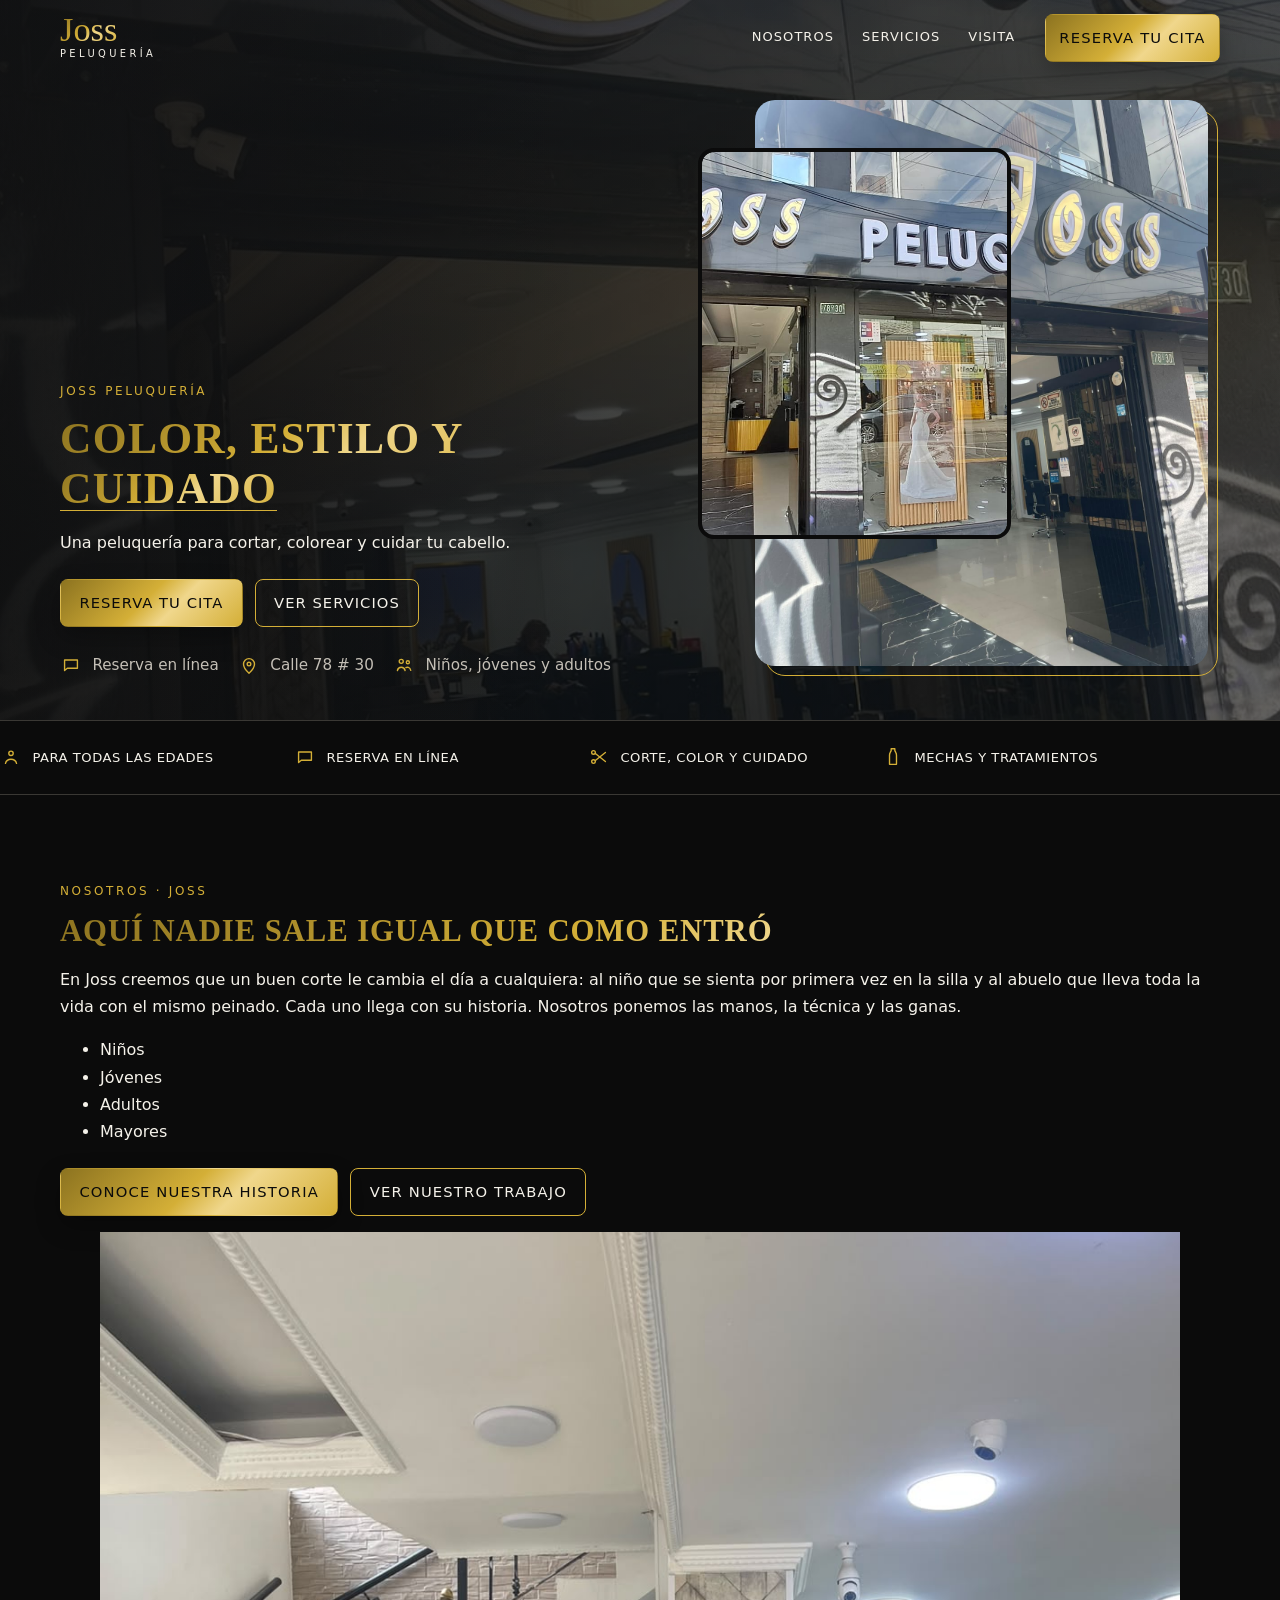
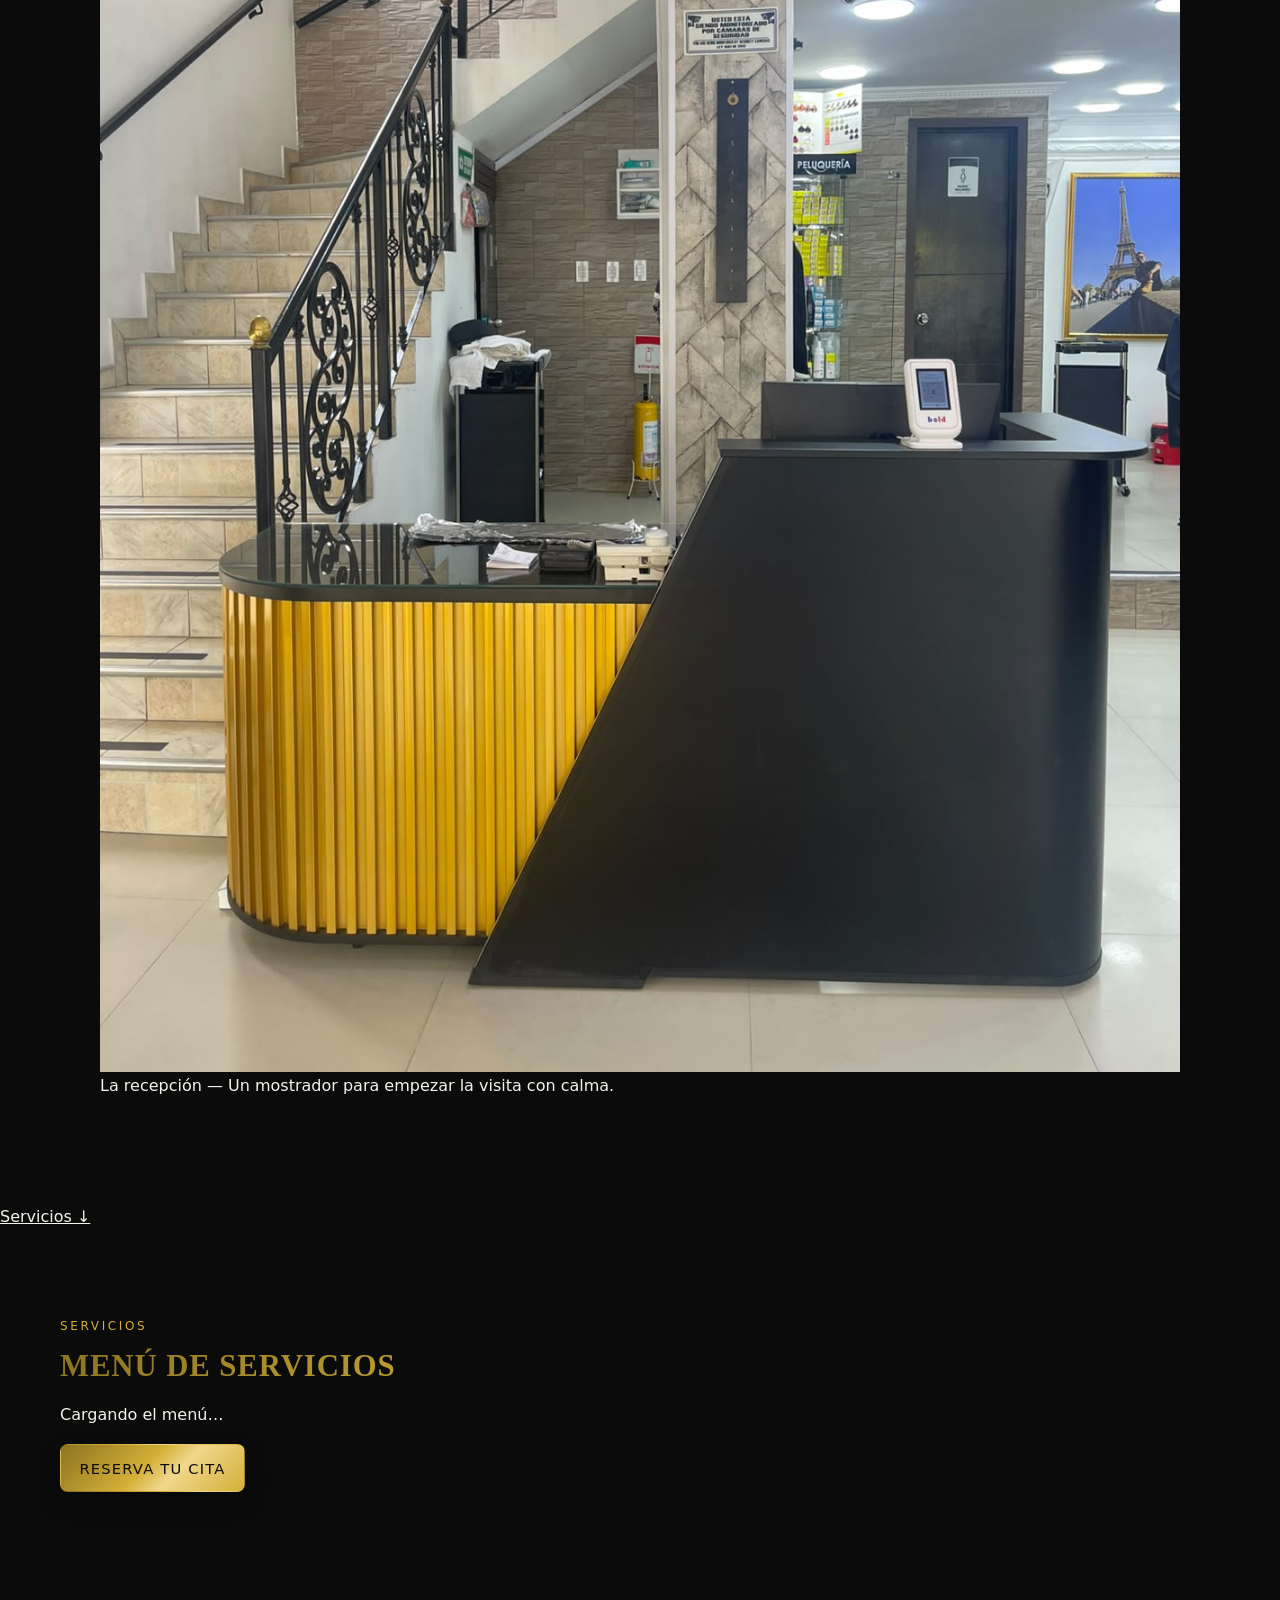
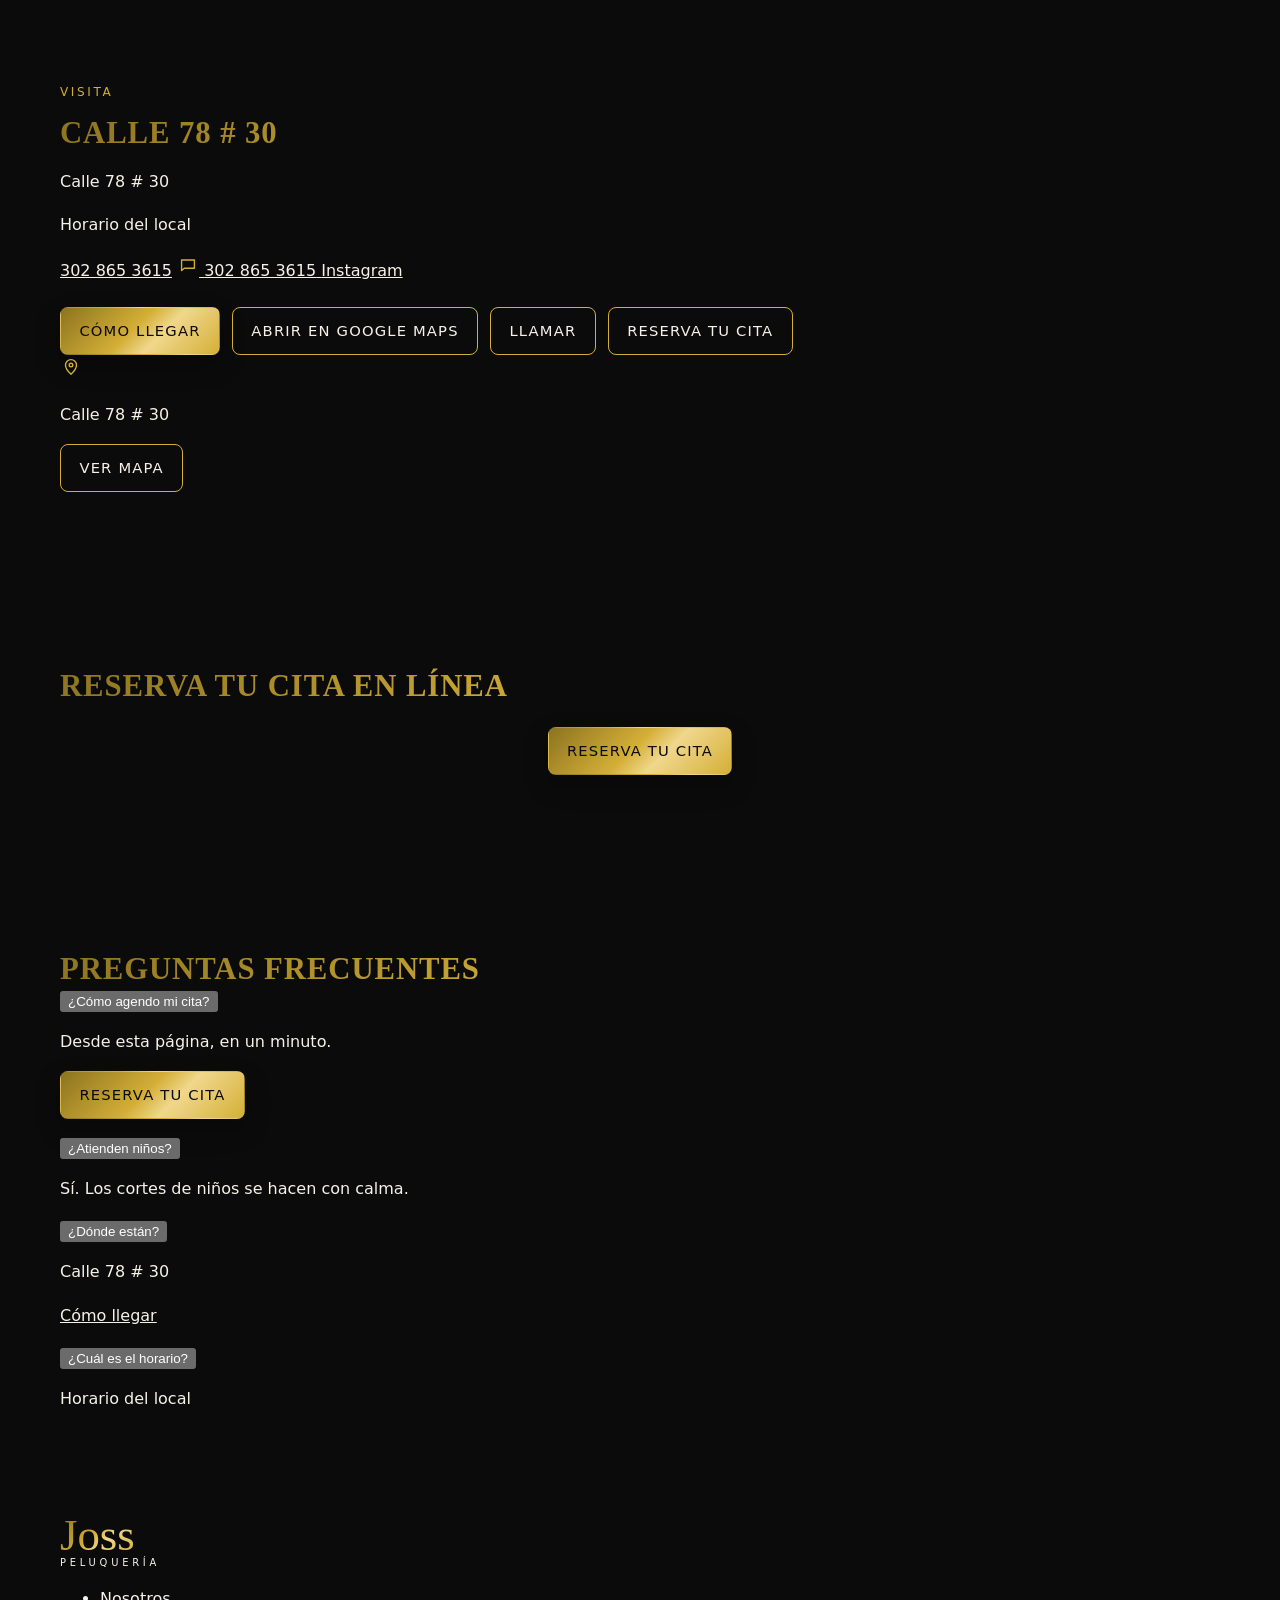
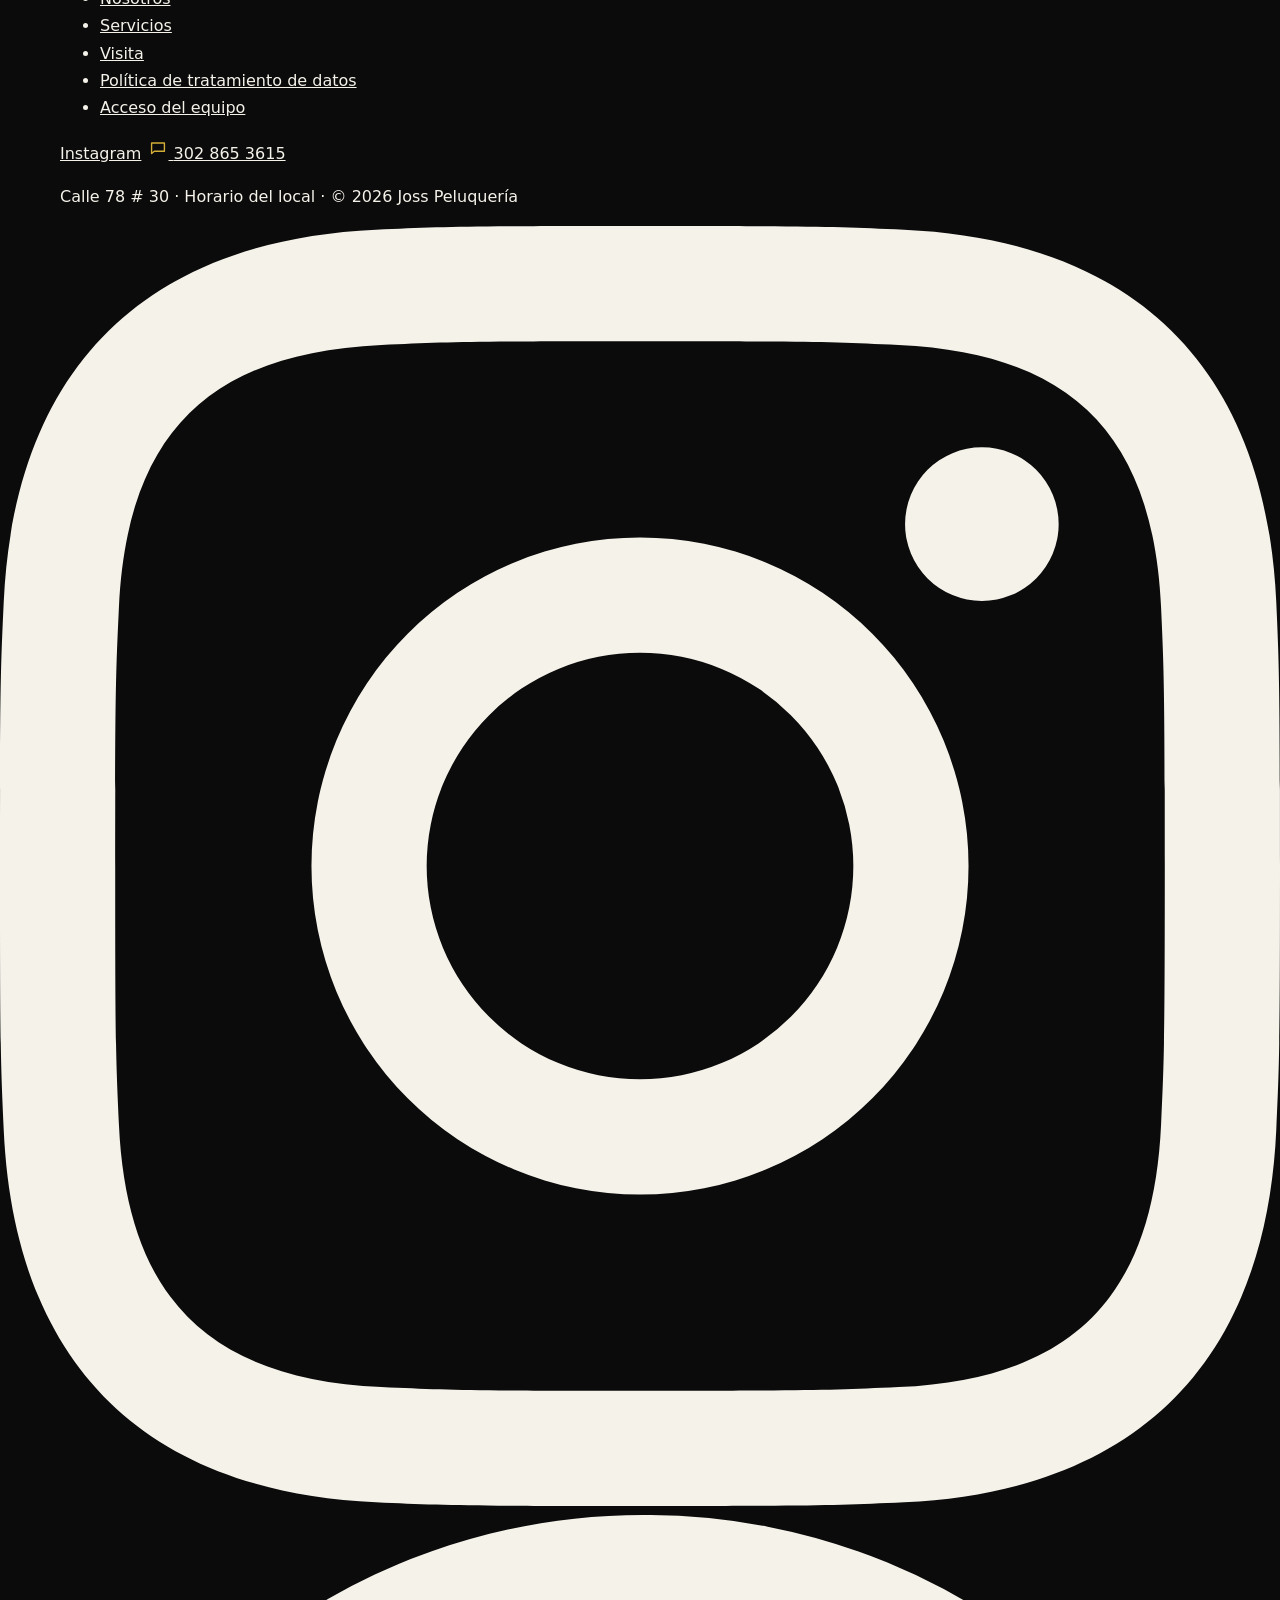
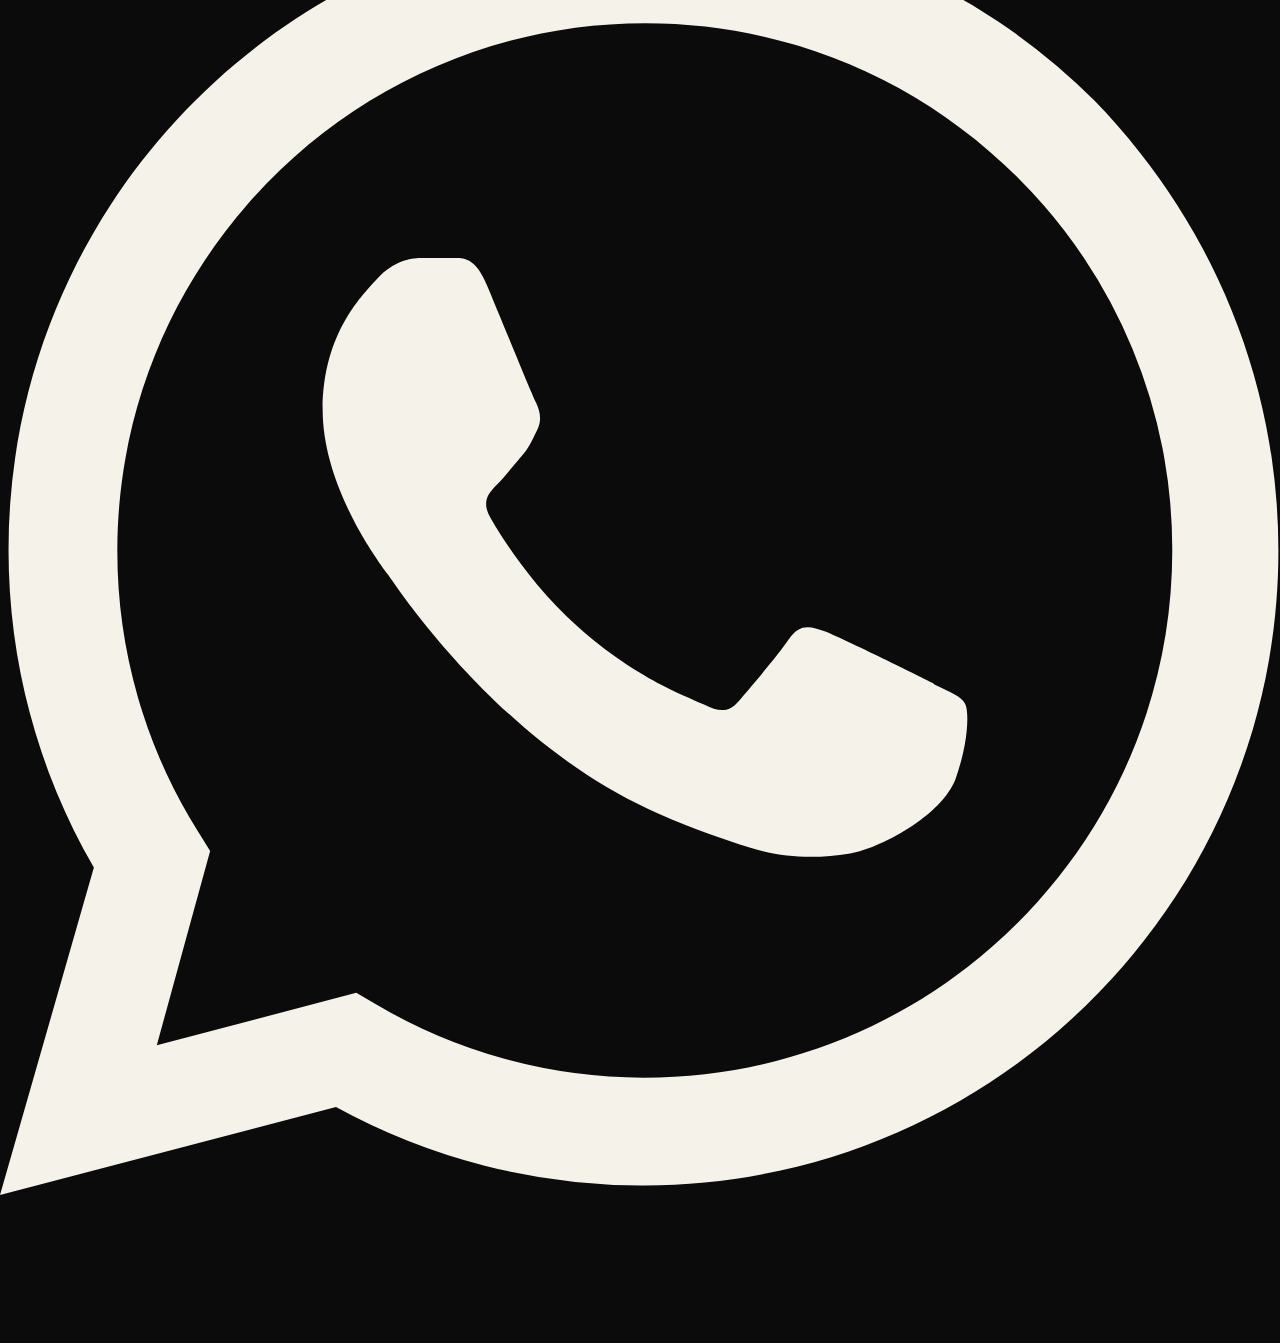
==== commit 4d89d477: "Usa el Instagram y el WhatsApp reales de Joss Peluquería. El botón fijo, el contacto y la confirmaci" ====
--- a/index.html
+++ b/index.html
@@ -842,7 +842,7 @@
 "@context": "https://schema.org",
 "@type": "HairSalon",
 "name": "Joss Peluquería",
-"telephone": "+570000000000",
+"telephone": "+573028653615",
 "image": "img/fachada-letrero.jpg",
 "url": "",
 "address": {
@@ -861,7 +861,7 @@
 { "@type": "OpeningHoursSpecification", "dayOfWeek": "Saturday", "opens": "10:00", "closes": "20:00" },
 { "@type": "OpeningHoursSpecification", "dayOfWeek": "Sunday", "opens": "10:00", "closes": "20:00" }
 ],
-"sameAs": ["https://www.instagram.com/joss.ejemplo/"]
+"sameAs": ["https://www.instagram.com/joss.peluqueria/"]
 }
 </script>
 <script defer src="js/absoluto.js"></script>
@@ -896,7 +896,7 @@
 <a class="nav-panel-link" href="#visita">Visita</a>
 <div class="nav-panel-acciones">
 <button class="btn" type="button" data-reservar>Reserva tu cita</button>
-<a class="btn btn-sec" data-ig href="https://www.instagram.com/joss.ejemplo/" target="_blank" rel="noopener">Instagram</a>
+<a class="btn btn-sec" data-ig href="https://www.instagram.com/joss.peluqueria/" target="_blank" rel="noopener">Instagram</a>
 </div>
 </div>
 <main id="contenido" tabindex="-1">
@@ -1043,18 +1043,18 @@
 <p class="visita-direccion" data-direccion>Calle 78 # 30</p>
 <p class="horario-nota" data-horario>Horario del local</p>
 <p class="visita-contacto">
-<a data-wa href="https://wa.me/570000000000?text=Hola%2C%20quiero%20informaci%C3%B3n%20sobre%20Joss%20Peluquer%C3%ADa." target="_blank" rel="noopener noreferrer" aria-label="Escribir por WhatsApp">000 000 0000</a>
-<a class="wa-contacto" data-wa-contacto href="https://wa.me/570000000000?text=Hola%2C%20quiero%20informaci%C3%B3n%20sobre%20Joss%20Peluquer%C3%ADa." target="_blank" rel="noopener noreferrer" aria-label="Escribir por WhatsApp">
+<a data-wa href="https://wa.me/573028653615?text=Hola%2C%20quiero%20informaci%C3%B3n%20sobre%20Joss%20Peluquer%C3%ADa." target="_blank" rel="noopener noreferrer" aria-label="Escribir por WhatsApp">302 865 3615</a>
+<a class="wa-contacto" data-wa-contacto href="https://wa.me/573028653615?text=Hola%2C%20quiero%20informaci%C3%B3n%20sobre%20Joss%20Peluquer%C3%ADa." target="_blank" rel="noopener noreferrer" aria-label="Escribir por WhatsApp">
 <svg class="icono" viewBox="0 0 24 24" aria-hidden="true"><path d="M5 6.5h14v9H8l-3 2.5z"/></svg>
-<span data-wa-numero>000 000 0000</span>
+<span data-wa-numero>302 865 3615</span>
 </a>
-<a data-ig href="https://www.instagram.com/joss.ejemplo/" target="_blank" rel="noopener">Instagram</a>
+<a data-ig href="https://www.instagram.com/joss.peluqueria/" target="_blank" rel="noopener">Instagram</a>
 </p>
 <p class="visita-pista" data-pista hidden>Busca el letrero luminoso de Joss.</p>
 <div class="grupo-botones">
 <a class="btn" data-maps href="https://www.google.com/maps/search/?api=1&query=Calle%2078%20%23%2030" target="_blank" rel="noopener">Cómo llegar</a>
 <a class="btn btn-sec" data-maps-buscar href="https://www.google.com/maps/search/?api=1&query=Calle%2078%20%23%2030" target="_blank" rel="noopener">Abrir en Google Maps</a>
-<a class="btn btn-sec" data-tel href="tel:+570000000000">Llamar</a>
+<a class="btn btn-sec" data-tel href="tel:+573028653615">Llamar</a>
 <button class="btn btn-sec" type="button" data-reservar>Reserva tu cita</button>
 </div>
 </article>
@@ -1129,10 +1129,10 @@
 <li><a class="acceso-equipo" href="admin-login.html">Acceso del equipo</a></li>
 </ul>
 <div class="footer-redes">
-<a data-ig href="https://www.instagram.com/joss.ejemplo/" target="_blank" rel="noopener">Instagram</a>
-<a class="wa-contacto" data-wa-contacto href="https://wa.me/570000000000?text=Hola%2C%20quiero%20informaci%C3%B3n%20sobre%20Joss%20Peluquer%C3%ADa." target="_blank" rel="noopener noreferrer" aria-label="Escribir por WhatsApp">
+<a data-ig href="https://www.instagram.com/joss.peluqueria/" target="_blank" rel="noopener">Instagram</a>
+<a class="wa-contacto" data-wa-contacto href="https://wa.me/573028653615?text=Hola%2C%20quiero%20informaci%C3%B3n%20sobre%20Joss%20Peluquer%C3%ADa." target="_blank" rel="noopener noreferrer" aria-label="Escribir por WhatsApp">
 <svg class="icono" viewBox="0 0 24 24" aria-hidden="true"><path d="M5 6.5h14v9H8l-3 2.5z"/></svg>
-<span data-wa-numero>000 000 0000</span>
+<span data-wa-numero>302 865 3615</span>
 </a>
 </div>
 </div>
@@ -1145,10 +1145,10 @@
 <a class="btn btn-sec" data-maps href="https://www.google.com/maps/search/?api=1&query=Calle%2078%20%23%2030" target="_blank" rel="noopener">Cómo llegar</a>
 </nav>
 <div class="flotantes">
-<a class="flotante flotante-ig" href="https://www.instagram.com/joss.ejemplo/" data-ig target="_blank" rel="noopener noreferrer" aria-label="Abrir Instagram de Joss Peluquería">
+<a class="flotante flotante-ig" href="https://www.instagram.com/joss.peluqueria/" data-ig target="_blank" rel="noopener noreferrer" aria-label="Abrir Instagram de Joss Peluquería">
 <svg viewBox="0 0 24 24" aria-hidden="true"><path fill="currentColor" d="M12 2.16c3.2 0 3.58.01 4.85.07 3.25.15 4.77 1.69 4.92 4.92.06 1.27.07 1.65.07 4.85s-.01 3.58-.07 4.85c-.15 3.23-1.66 4.77-4.92 4.92-1.27.06-1.64.07-4.85.07s-3.58-.01-4.85-.07c-3.25-.15-4.77-1.7-4.92-4.92-.06-1.27-.07-1.64-.07-4.85s.01-3.58.07-4.85c.15-3.23 1.67-4.77 4.92-4.92 1.27-.06 1.65-.07 4.85-.07zM12 0C8.74 0 8.33.01 7.05.07 2.7.27.27 2.69.07 7.05.01 8.33 0 8.74 0 12s.01 3.67.07 4.95c.2 4.36 2.62 6.78 6.98 6.98C8.33 23.99 8.74 24 12 24s3.67-.01 4.95-.07c4.35-.2 6.78-2.62 6.98-6.98.06-1.28.07-1.69.07-4.95s-.01-3.67-.07-4.95C23.73 2.69 21.31.27 16.95.07 15.67.01 15.26 0 12 0zm0 5.84a6.16 6.16 0 1 0 0 12.32 6.16 6.16 0 0 0 0-12.32zM12 16a4 4 0 1 1 0-8 4 4 0 0 1 0 8zm6.41-11.85a1.44 1.44 0 1 0 0 2.88 1.44 1.44 0 0 0 0-2.88z"/></svg>
 </a>
-<a class="flotante flotante-wa" href="https://wa.me/570000000000?text=Hola%2C%20quiero%20informaci%C3%B3n%20sobre%20Joss%20Peluquer%C3%ADa." data-wa target="_blank" rel="noopener noreferrer" aria-label="Reservar una cita por WhatsApp">
+<a class="flotante flotante-wa" href="https://wa.me/573028653615?text=Hola%2C%20quiero%20informaci%C3%B3n%20sobre%20Joss%20Peluquer%C3%ADa." data-wa target="_blank" rel="noopener noreferrer" aria-label="Reservar una cita por WhatsApp">
 <svg viewBox="0 0 24 24" aria-hidden="true"><path fill="currentColor" d="M20.52 3.48A11.86 11.86 0 0 0 12.06 0C5.5 0 .16 5.34.16 11.9c0 2.1.55 4.15 1.6 5.96L0 24l6.3-1.65a11.9 11.9 0 0 0 5.76 1.47h.01c6.56 0 11.9-5.34 11.9-11.9 0-3.18-1.24-6.16-3.45-8.44zM12.07 21.8h-.01a9.86 9.86 0 0 1-5.02-1.38l-.36-.21-3.74.98 1-3.64-.23-.37a9.86 9.86 0 0 1-1.51-5.26c0-5.45 4.44-9.89 9.9-9.89 2.64 0 5.12 1.03 6.99 2.9a9.82 9.82 0 0 1 2.89 6.99c0 5.45-4.44 9.88-9.91 9.88zm5.42-7.4c-.3-.15-1.76-.87-2.03-.97-.27-.1-.47-.15-.67.15-.2.3-.77.96-.94 1.16-.17.2-.35.22-.64.07-.3-.15-1.25-.46-2.38-1.47-.88-.78-1.47-1.75-1.64-2.05-.17-.3-.02-.46.13-.61.13-.13.3-.35.45-.52.15-.17.2-.3.3-.5.1-.2.05-.37-.02-.52-.08-.15-.67-1.61-.92-2.2-.24-.58-.49-.5-.67-.51h-.57c-.2 0-.52.07-.8.37-.27.3-1.04 1.02-1.04 2.48s1.07 2.88 1.22 3.08c.15.2 2.1 3.2 5.08 4.49.71.31 1.26.49 1.69.63.71.23 1.36.2 1.87.12.57-.08 1.76-.72 2.01-1.41.25-.7.25-1.29.17-1.41-.07-.13-.27-.2-.57-.35z"/></svg>
 </a>
 </div>
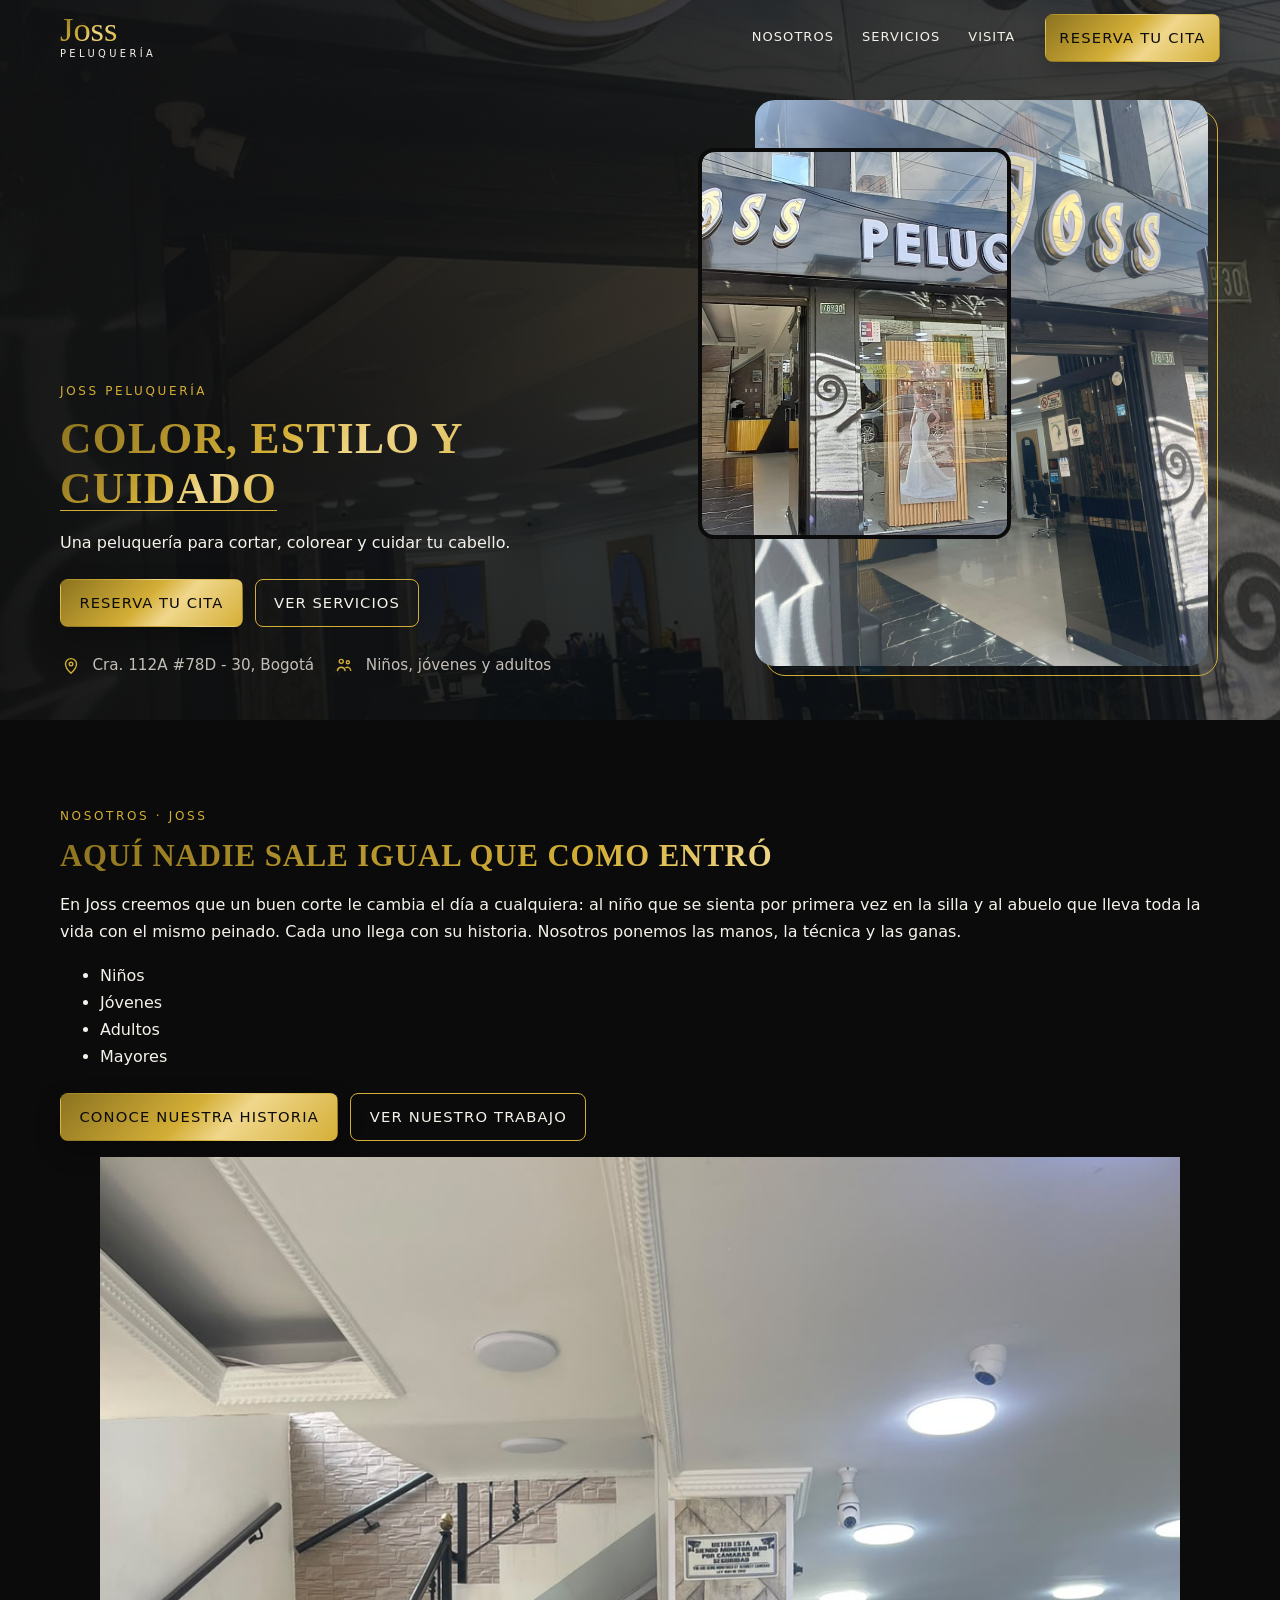
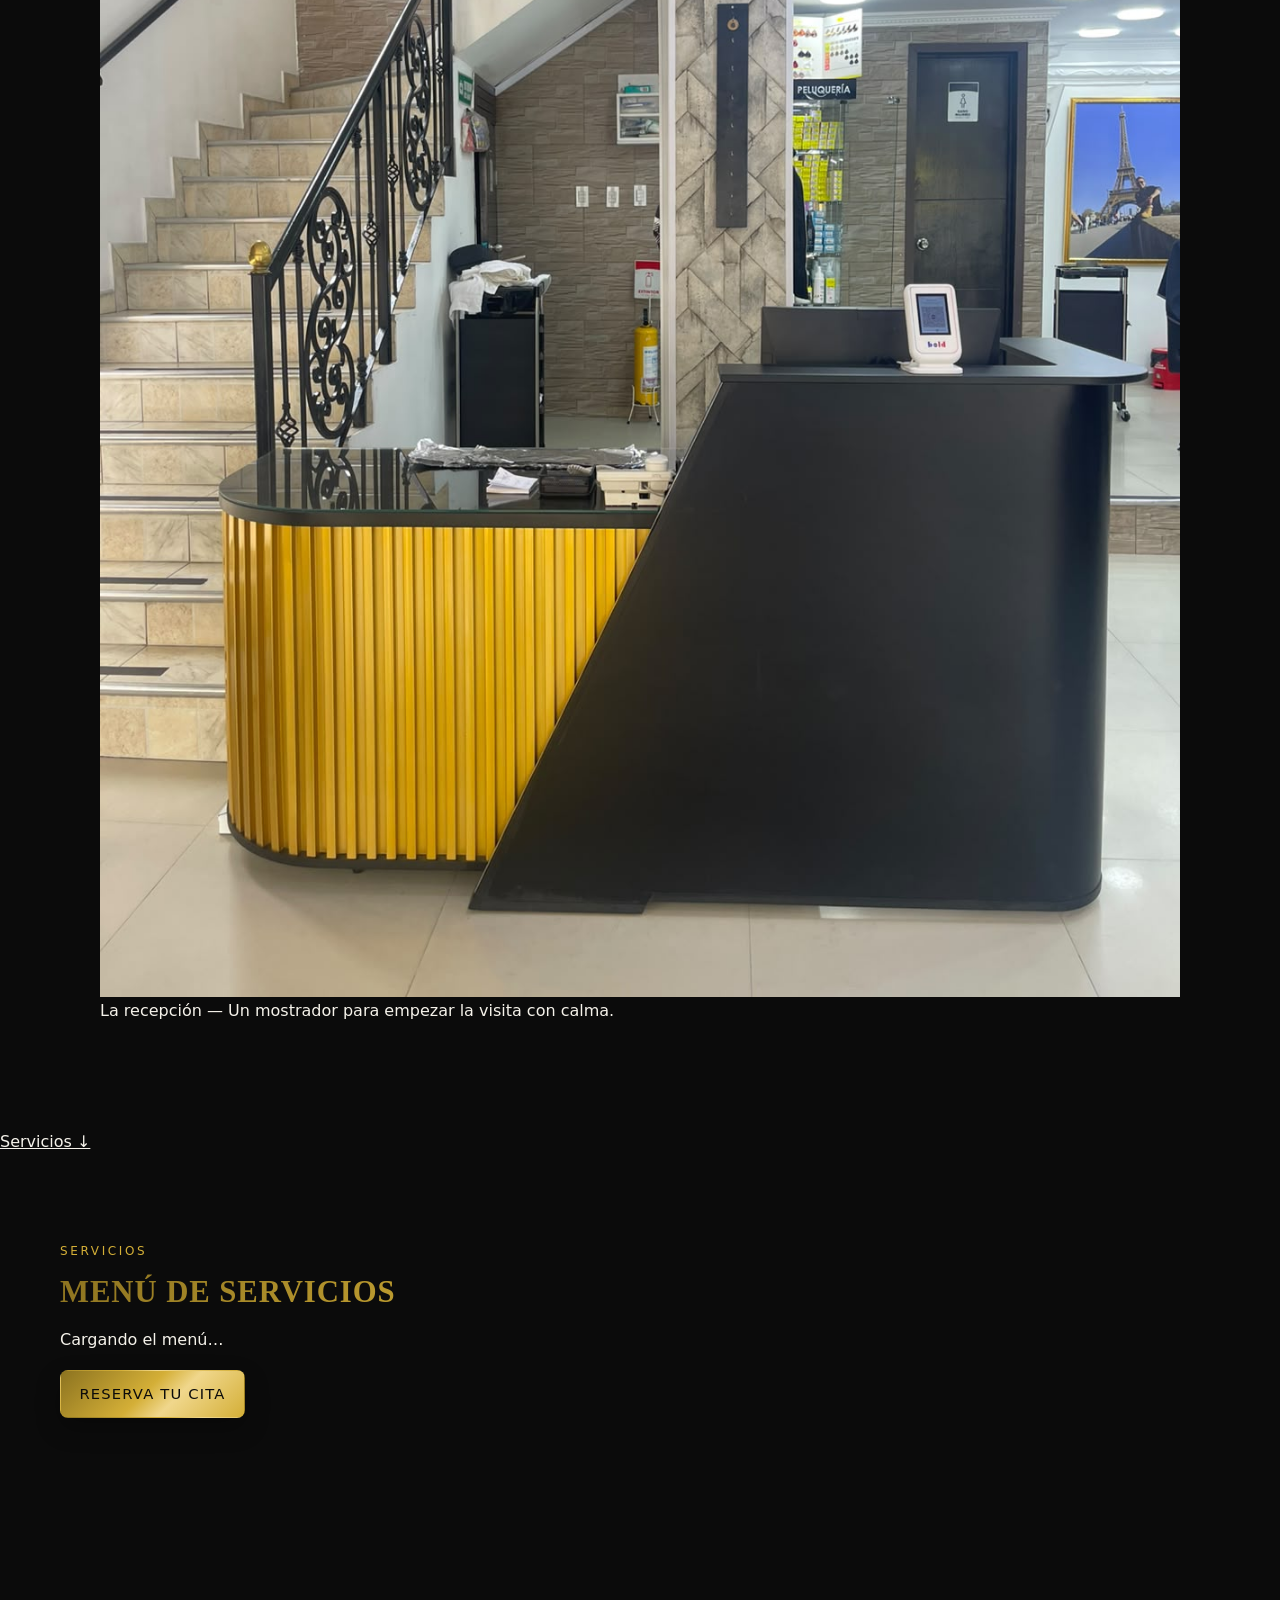
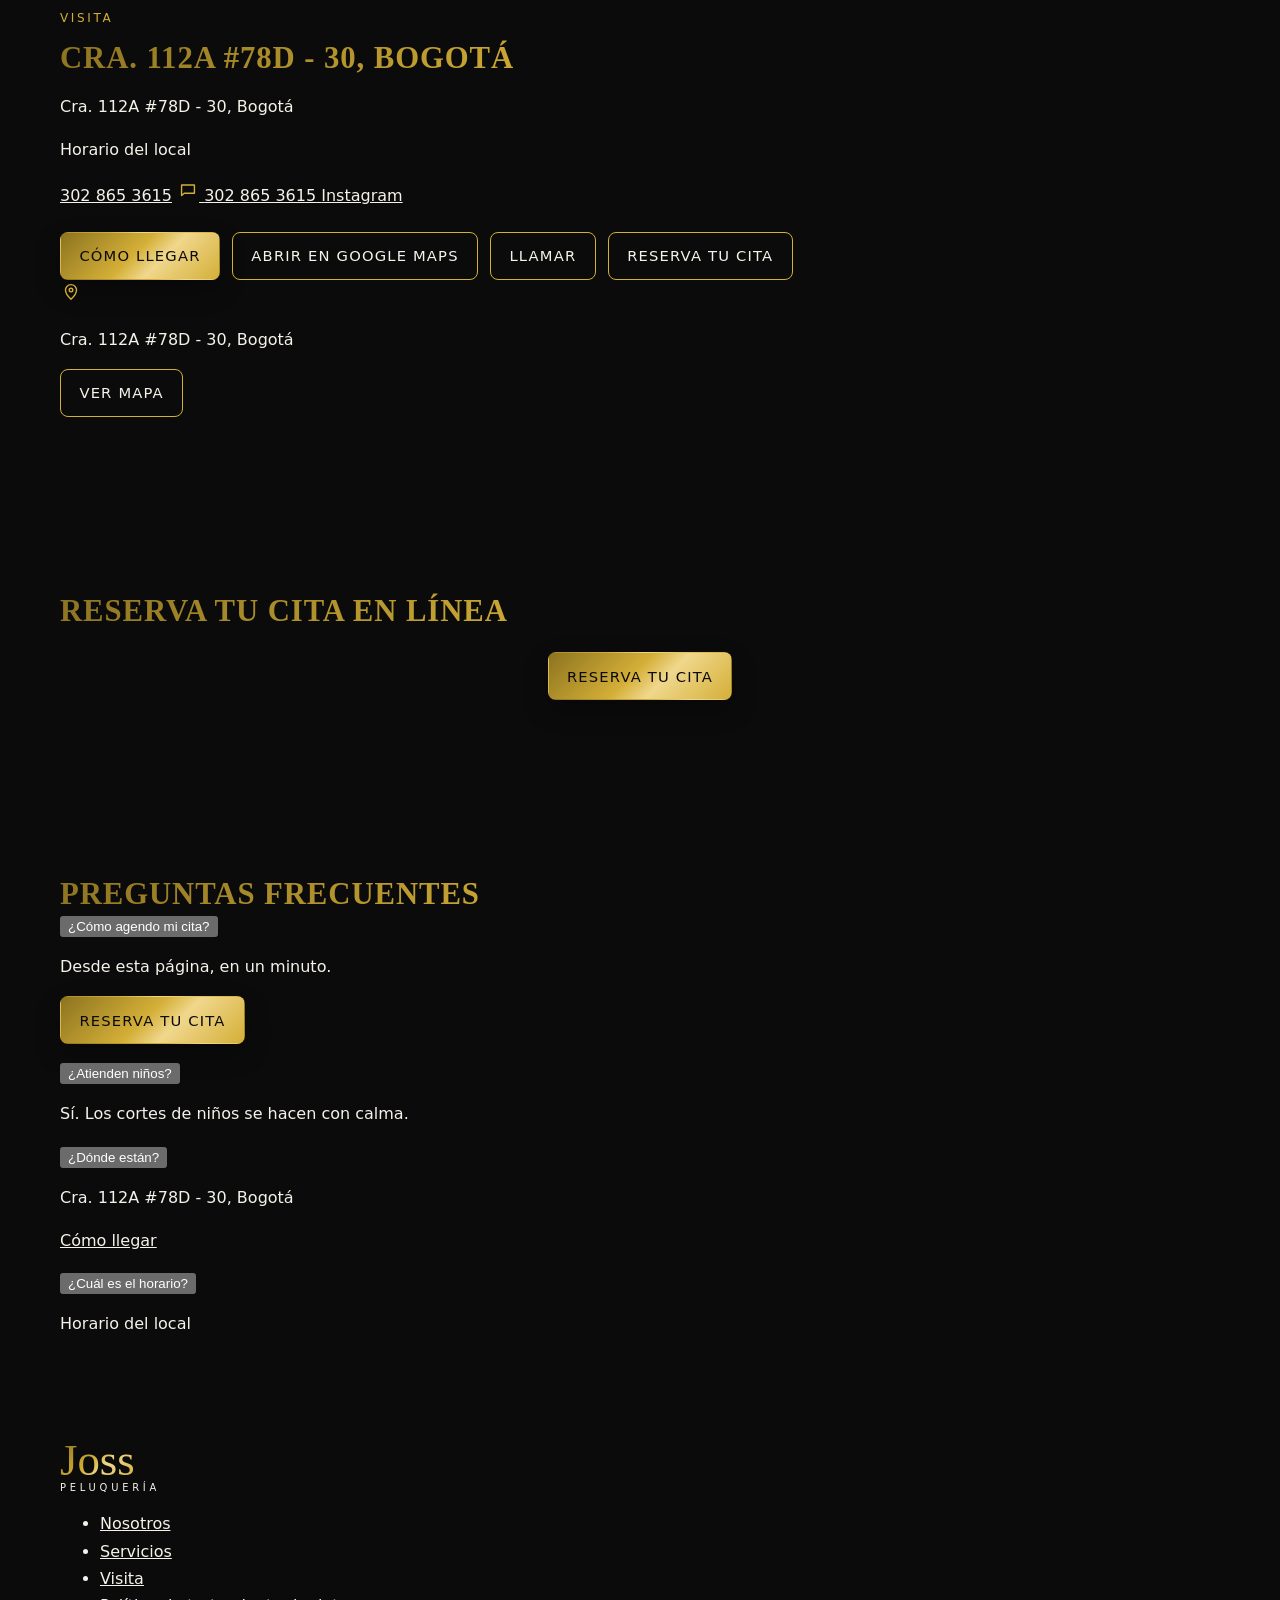
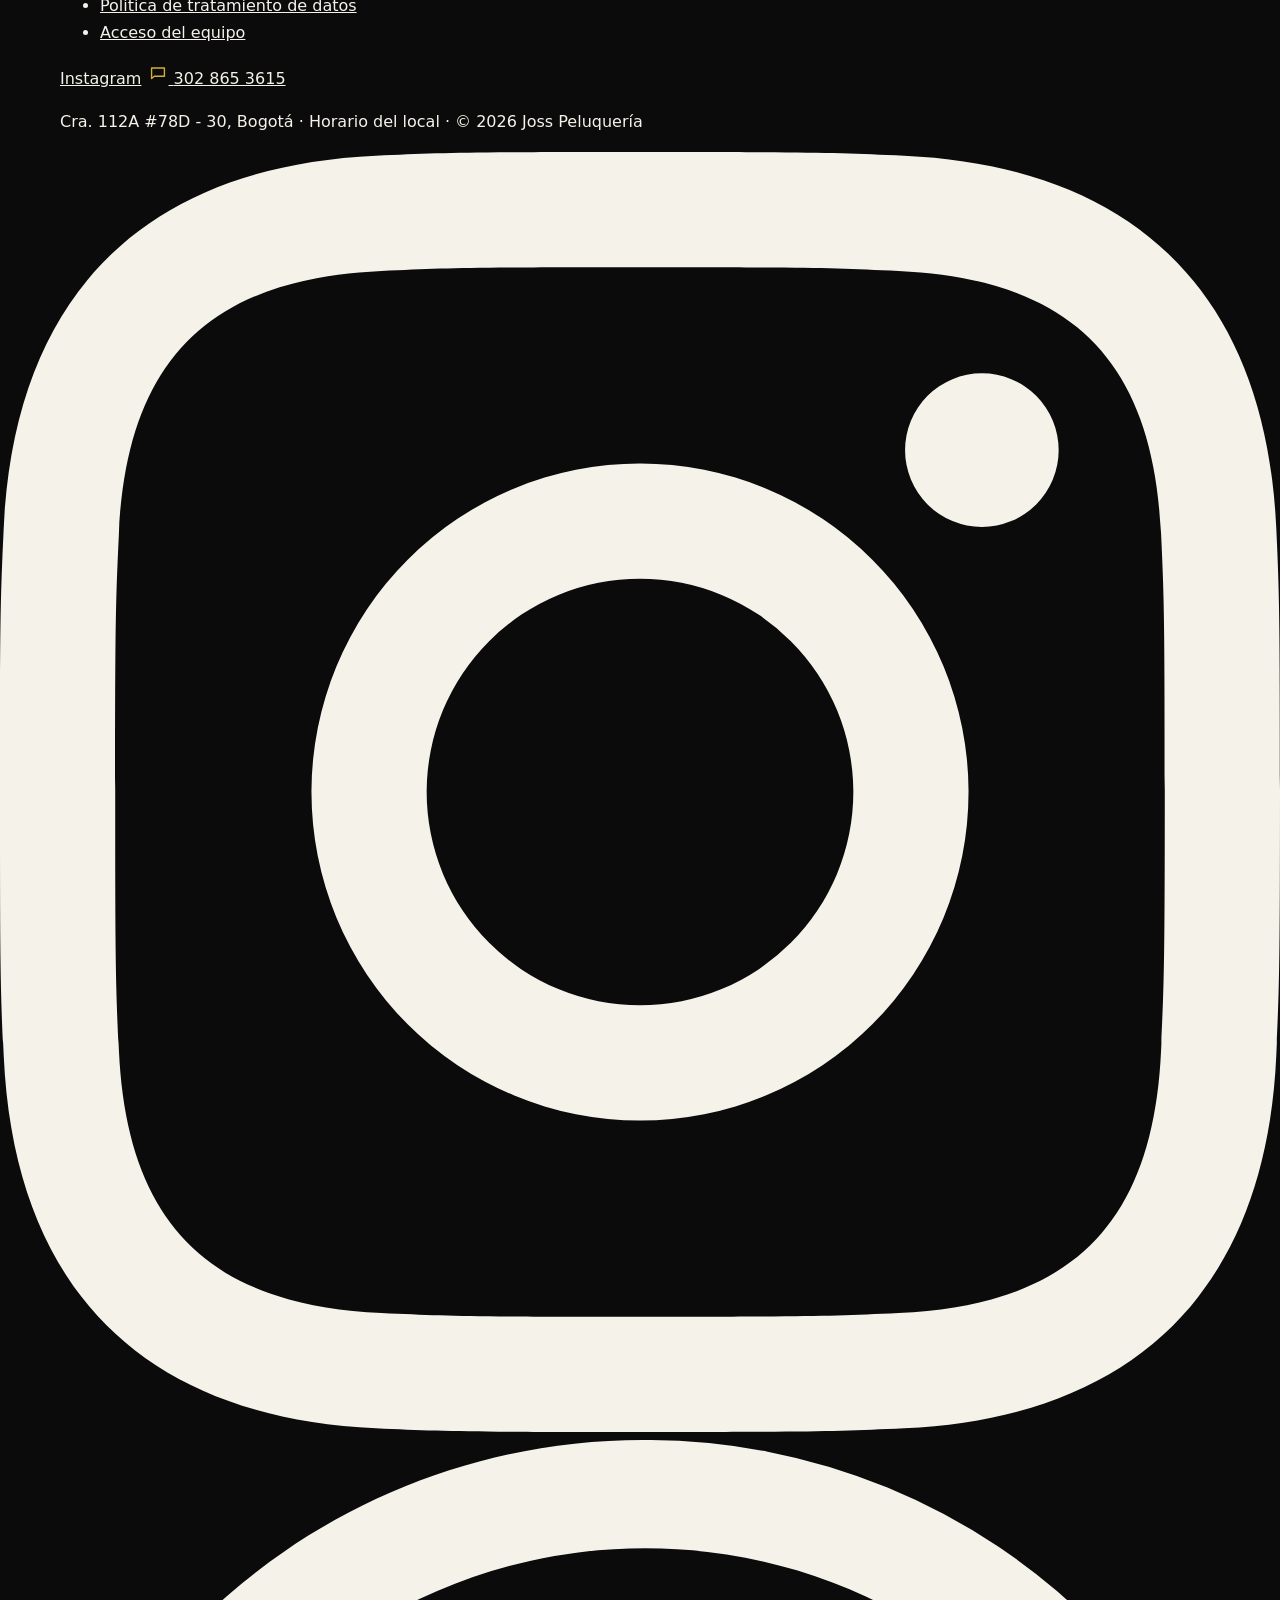
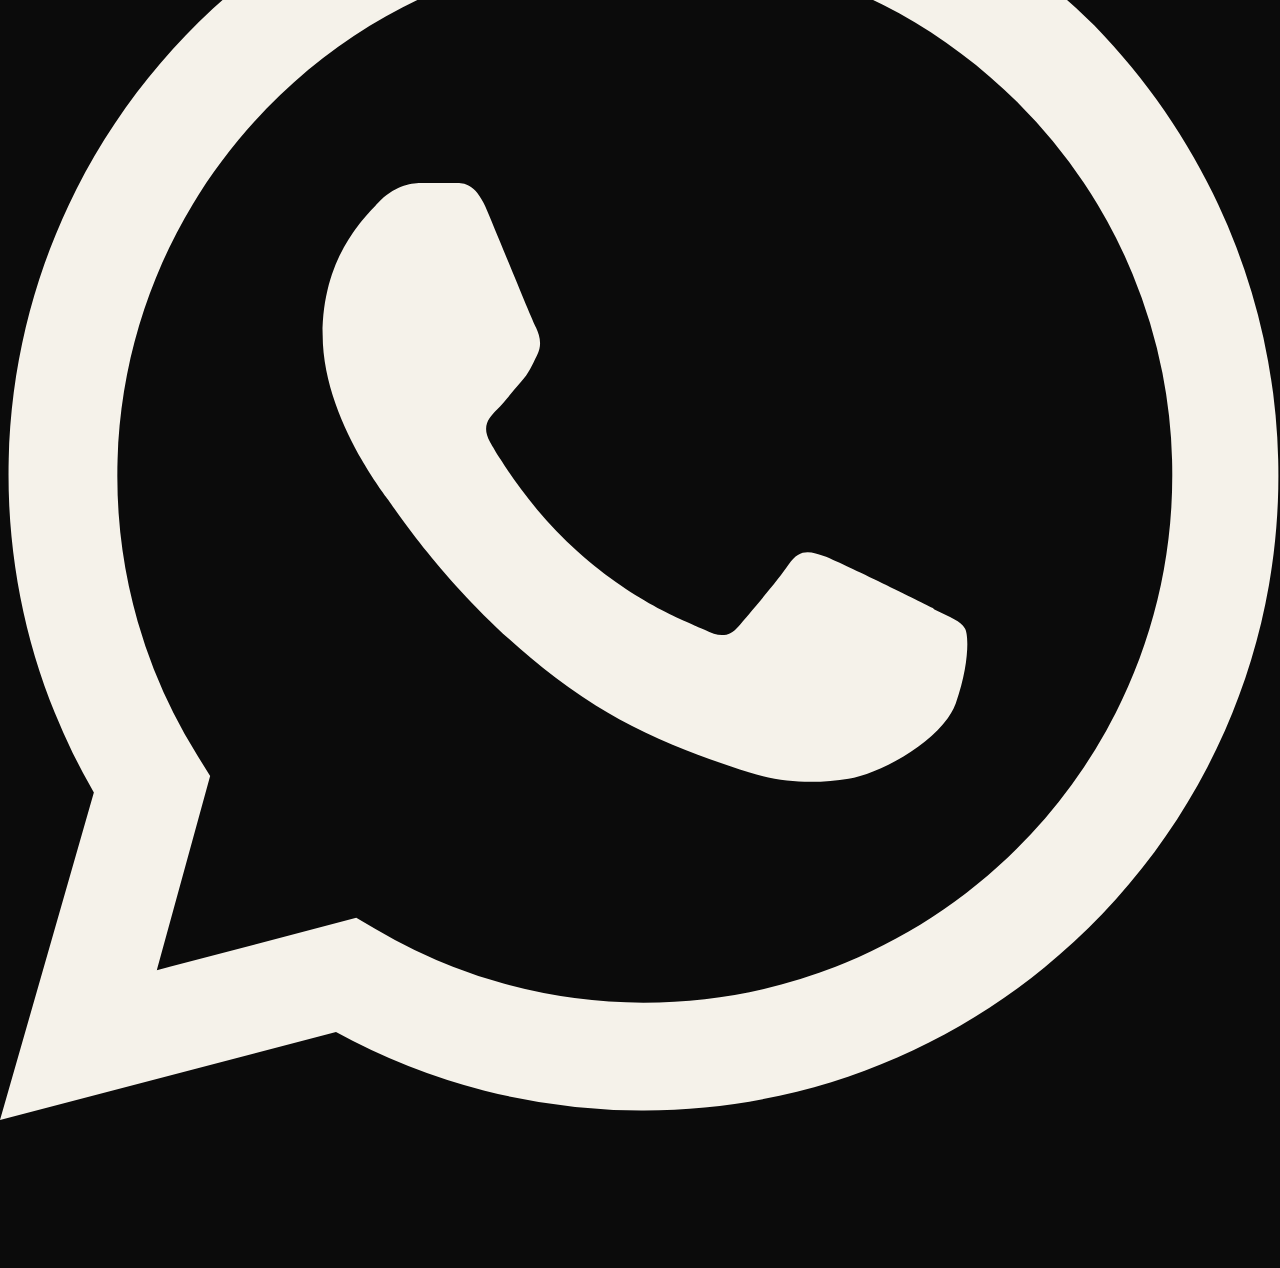
==== commit a9f0c682: "Quita la franja de confianza y actualiza la dirección. La página pasa del hero a Nosotros sin esa ci" ====
--- a/index.html
+++ b/index.html
@@ -537,7 +537,6 @@
 list-style: none;
 }
 .hero-datos li,
-.confianza li,
 .valor {
 display: flex;
 align-items: center;
@@ -547,33 +546,8 @@
 color: var(--gris);
 font-size: 0.95rem;
 }
-.confianza {
-border-block: 1px solid var(--linea);
-background: var(--negro);
-}
-.confianza ul {
-display: flex;
-gap: 1rem;
-margin: 0;
-padding: 0.9rem 0;
-overflow-x: auto;
-list-style: none;
-scroll-snap-type: x mandatory;
-}
 main section[id],
 .cita { scroll-margin-top: 92px; }
-.confianza li {
-flex: 0 0 auto;
-min-height: 44px;
-scroll-snap-align: start;
-color: var(--hueso);
-font-family: var(--impacto);
-font-size: 0.82rem;
-font-weight: 500;
-letter-spacing: 0.04em;
-line-height: 1.35;
-text-transform: uppercase;
-}
 .barra-movil {
 position: fixed;
 left: 0;
@@ -651,12 +625,8 @@
 }
 html.motion .hero-anima .hero-slide.is-on img { animation: hero-zoom 7s linear forwards; }
 @media (min-width: 700px) {
-.confianza ul { display: grid; grid-template-columns: 1fr 1fr; overflow: visible; }
 .hero-datos { grid-template-columns: repeat(3, max-content); gap: 1.2rem; }
 .valores-lista { grid-template-columns: 1fr 1fr; }
-}
-@media (min-width: 1000px) {
-.confianza ul { grid-template-columns: repeat(4, 1fr); }
 }
 @media (min-width: 768px) {
 body.public { padding-bottom: 140px; }
@@ -740,9 +710,6 @@
 .visita-fondo.es-panel { inset: 0 0 0 42%; }
 .carta-movil { display: none; }
 .footer-grid { grid-template-columns: 1.1fr 1.4fr 0.8fr; align-items: start; }
-}
-@media (max-width: 699px) {
-.confianza ul { padding: 0.35rem 0 0.45rem; }
 }
 @media (max-width: 899px) {
 .visita-fondo.es-panel { inset: -8px 0; }
@@ -847,7 +814,7 @@
 "url": "",
 "address": {
 "@type": "PostalAddress",
-"streetAddress": "Calle 78 # 30",
+"streetAddress": "Cra. 112A #78D - 30, Bogotá",
 "addressLocality": "",
 "addressRegion": "",
 "addressCountry": "CO"
@@ -919,12 +886,8 @@
 </div>
 <ul class="hero-datos">
 <li>
-<svg class="icono" viewBox="0 0 24 24" aria-hidden="true"><path d="M5 6.5h14v9H8l-3 2.5z"/></svg>
-<span data-texto="datoAgenda">Reserva en línea</span>
-</li>
-<li>
 <svg class="icono" viewBox="0 0 24 24" aria-hidden="true"><path d="M12 21s6-5.2 6-10a6 6 0 1 0-12 0c0 4.8 6 10 6 10z"/><circle cx="12" cy="11" r="2"/></svg>
-<span data-ciudad>Calle 78 # 30</span>
+<span data-ciudad>Cra. 112A #78D - 30, Bogotá</span>
 </li>
 <li>
 <svg class="icono" viewBox="0 0 24 24" aria-hidden="true"><circle cx="9" cy="8" r="2.2"/><path d="M4.8 18c.5-2.3 2.2-3.5 4.2-3.5s3.7 1.2 4.2 3.5"/><circle cx="16.2" cy="9" r="1.7"/><path d="M14 14.8c.8-.4 1.8-.5 2.8-.2 1.3.4 2.2 1.5 2.6 3.2"/></svg>
@@ -946,14 +909,6 @@
 </div>
 </div>
 </section>
-<div class="confianza">
-<ul class="wrap">
-<li><svg class="icono" viewBox="0 0 24 24" aria-hidden="true"><circle cx="12" cy="8" r="2.4"/><path d="M6 19c.7-3 2.8-4.5 6-4.5S17.3 16 18 19"/></svg><span data-texto="confianzaEdades">Para todas las edades</span></li>
-<li><svg class="icono" viewBox="0 0 24 24" aria-hidden="true"><path d="M5 6.5h14v9H8l-3 2.5z"/></svg><span data-texto="datoAgenda">Reserva en línea</span></li>
-<li><svg class="icono" viewBox="0 0 24 24" aria-hidden="true"><circle cx="6" cy="7" r="2"/><circle cx="6" cy="17" r="2"/><path d="M8 8.2 19 17M8 15.8 19 7"/></svg><span data-texto="confianzaCortes">Corte, color y cuidado</span></li>
-<li><svg class="icono" viewBox="0 0 24 24" aria-hidden="true"><path d="M10 3h4v2l1 2a6 6 0 0 1 .8 3V20H8.2v-10a6 6 0 0 1 .8-3L10 5z"/></svg><span data-texto="confianzaProductos">Mechas y tratamientos</span></li>
-</ul>
-</div>
 <section class="seccion" id="nosotros" aria-labelledby="nosotros-titulo">
 <div class="wrap nosotros-compacto">
 <div class="reveal" data-revelar>
@@ -1039,8 +994,8 @@
 <div class="wrap visita-grid">
 <article class="visita-tarjeta reveal" data-revelar>
 <p class="etiqueta">Visita</p>
-<h2 id="visita-titulo" data-ciudad>Calle 78 # 30</h2>
-<p class="visita-direccion" data-direccion>Calle 78 # 30</p>
+<h2 id="visita-titulo" data-ciudad>Cra. 112A #78D - 30, Bogotá</h2>
+<p class="visita-direccion" data-direccion>Cra. 112A #78D - 30, Bogotá</p>
 <p class="horario-nota" data-horario>Horario del local</p>
 <p class="visita-contacto">
 <a data-wa href="https://wa.me/573028653615?text=Hola%2C%20quiero%20informaci%C3%B3n%20sobre%20Joss%20Peluquer%C3%ADa." target="_blank" rel="noopener noreferrer" aria-label="Escribir por WhatsApp">302 865 3615</a>
@@ -1052,8 +1007,8 @@
 </p>
 <p class="visita-pista" data-pista hidden>Busca el letrero luminoso de Joss.</p>
 <div class="grupo-botones">
-<a class="btn" data-maps href="https://www.google.com/maps/search/?api=1&query=Calle%2078%20%23%2030" target="_blank" rel="noopener">Cómo llegar</a>
-<a class="btn btn-sec" data-maps-buscar href="https://www.google.com/maps/search/?api=1&query=Calle%2078%20%23%2030" target="_blank" rel="noopener">Abrir en Google Maps</a>
+<a class="btn" data-maps href="https://www.google.com/maps/search/?api=1&query=Cra.%20112A%20%2378D%20-%2030%2C%20Bogot%C3%A1" target="_blank" rel="noopener">Cómo llegar</a>
+<a class="btn btn-sec" data-maps-buscar href="https://www.google.com/maps/search/?api=1&query=Cra.%20112A%20%2378D%20-%2030%2C%20Bogot%C3%A1" target="_blank" rel="noopener">Abrir en Google Maps</a>
 <a class="btn btn-sec" data-tel href="tel:+573028653615">Llamar</a>
 <button class="btn btn-sec" type="button" data-reservar>Reserva tu cita</button>
 </div>
@@ -1061,7 +1016,7 @@
 <div class="mapa-marco" data-mapa>
 <div class="mapa-espera" data-mapa-espera>
 <svg class="icono" viewBox="0 0 24 24" aria-hidden="true"><path d="M12 21s6-5.2 6-10a6 6 0 1 0-12 0c0 4.8 6 10 6 10z"/><circle cx="12" cy="11" r="2"/></svg>
-<p data-direccion>Calle 78 # 30</p>
+<p data-direccion>Cra. 112A #78D - 30, Bogotá</p>
 <button class="btn btn-sec" type="button" data-mapa-ver>Ver mapa</button>
 </div>
 </div>
@@ -1102,8 +1057,8 @@
 <h3><button class="faq-q" type="button" id="faq-b-2" aria-expanded="false" aria-controls="faq-p-2" data-faq-q="2">¿Dónde están?</button></h3>
 <div class="faq-panel" id="faq-p-2" role="region" aria-labelledby="faq-b-2">
 <div class="faq-cuerpo">
-<p data-faq-a="2">Calle 78 # 30</p>
-<p><a data-maps href="https://www.google.com/maps/search/?api=1&query=Calle%2078%20%23%2030" target="_blank" rel="noopener">Cómo llegar</a></p>
+<p data-faq-a="2">Cra. 112A #78D - 30, Bogotá</p>
+<p><a data-maps href="https://www.google.com/maps/search/?api=1&query=Cra.%20112A%20%2378D%20-%2030%2C%20Bogot%C3%A1" target="_blank" rel="noopener">Cómo llegar</a></p>
 </div>
 </div>
 </div>
@@ -1137,12 +1092,12 @@
 </div>
 </div>
 <div class="wrap">
-<p class="footer-meta"><span data-direccion-corta>Calle 78 # 30</span> · <span data-horario>Horario del local</span> · © 2026 Joss Peluquería</p>
+<p class="footer-meta"><span data-direccion-corta>Cra. 112A #78D - 30, Bogotá</span> · <span data-horario>Horario del local</span> · © 2026 Joss Peluquería</p>
 </div>
 </footer>
 <nav class="barra-movil" data-barra aria-label="Reserva y mapa">
 <button class="btn" type="button" data-reservar>Reservar</button>
-<a class="btn btn-sec" data-maps href="https://www.google.com/maps/search/?api=1&query=Calle%2078%20%23%2030" target="_blank" rel="noopener">Cómo llegar</a>
+<a class="btn btn-sec" data-maps href="https://www.google.com/maps/search/?api=1&query=Cra.%20112A%20%2378D%20-%2030%2C%20Bogot%C3%A1" target="_blank" rel="noopener">Cómo llegar</a>
 </nav>
 <div class="flotantes">
 <a class="flotante flotante-ig" href="https://www.instagram.com/joss.peluqueria/" data-ig target="_blank" rel="noopener noreferrer" aria-label="Abrir Instagram de Joss Peluquería">
--- a/css/styles.css
+++ b/css/styles.css
@@ -580,7 +580,6 @@
 }
 
 .hero-datos li,
-.confianza li,
 .valor {
   display: flex;
   align-items: center;
@@ -592,36 +591,8 @@
   font-size: 0.95rem;
 }
 
-.confianza {
-  border-block: 1px solid var(--linea);
-  background: var(--negro);
-}
-
-.confianza ul {
-  display: flex;
-  gap: 1rem;
-  margin: 0;
-  padding: 0.9rem 0;
-  overflow-x: auto;
-  list-style: none;
-  scroll-snap-type: x mandatory;
-}
-
 main section[id],
 .cita { scroll-margin-top: 92px; }
-
-.confianza li {
-  flex: 0 0 auto;
-  min-height: 44px;
-  scroll-snap-align: start;
-  color: var(--hueso);
-  font-family: var(--impacto);
-  font-size: 0.82rem;
-  font-weight: 500;
-  letter-spacing: 0.04em;
-  line-height: 1.35;
-  text-transform: uppercase;
-}
 
 .nosotros-intro {
   max-width: 62ch;
@@ -1440,13 +1411,8 @@
 html.motion .hero-anima .hero-slide.is-on img { animation: hero-zoom 7s linear forwards; }
 
 @media (min-width: 700px) {
-  .confianza ul { display: grid; grid-template-columns: 1fr 1fr; overflow: visible; }
   .hero-datos { grid-template-columns: repeat(3, max-content); gap: 1.2rem; }
   .valores-lista { grid-template-columns: 1fr 1fr; }
-}
-
-@media (min-width: 1000px) {
-  .confianza ul { grid-template-columns: repeat(4, 1fr); }
 }
 
 @media (min-width: 768px) {
@@ -1547,10 +1513,6 @@
   .footer-grid { grid-template-columns: 1.1fr 1.4fr 0.8fr; align-items: start; }
 }
 
-@media (max-width: 699px) {
-  .confianza ul { padding: 0.35rem 0 0.45rem; }
-}
-
 @media (max-width: 430px) {
   html, body.public { overflow-x: clip; }
   .hero h1 { overflow-wrap: break-word; }
